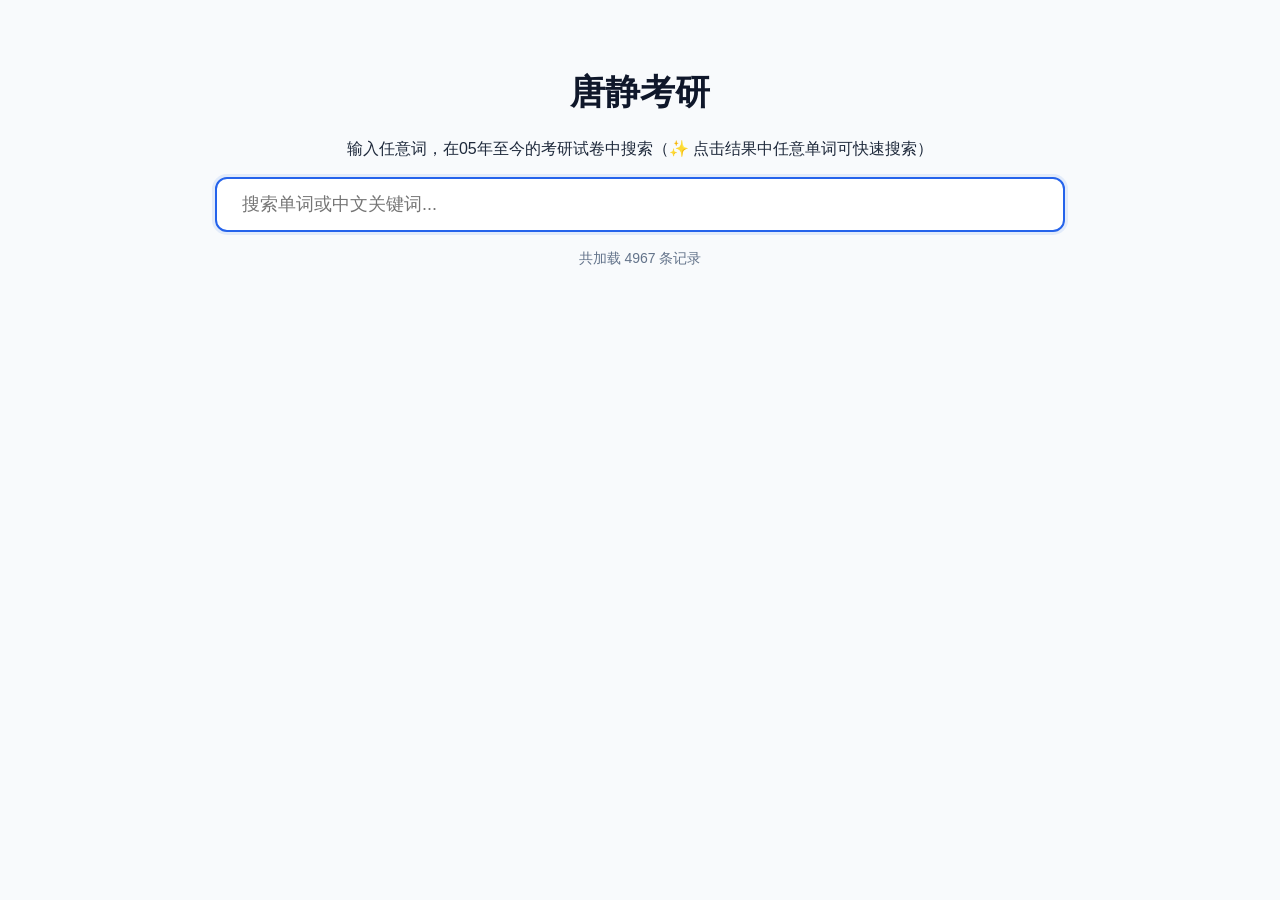
==== index.html @ 05129444 "Update index.html" ====
<!DOCTYPE html>
<html lang="zh-CN">
<head>
    <meta charset="UTF-8">
    <meta name="viewport" content="width=device-width, initial-scale=1.0">
    <title>唐静考研英语逐句翻译库</title>
    <link rel="stylesheet" href="https://cdnjs.cloudflare.com/ajax/libs/font-awesome/6.0.0-beta3/css/all.min.css">
    <style>
        :root { --primary-color: #2563eb; --text-main: #1e293b; --text-muted: #64748b; }
        body { font-family: -apple-system, BlinkMacSystemFont, "Segoe UI", Roboto, sans-serif; line-height: 1.6; color: var(--text-main); max-width: 850px; margin: 0 auto; padding: 20px; background: #f8fafc; }
        .header { text-align: center; margin-bottom: 30px; padding: 20px 0; }
        .header h1 { font-size: 2.2rem; color: #0f172a; margin-bottom: 10px; }
        #searchBox { width: 100%; padding: 15px 25px; font-size: 18px; border: 2px solid #e2e8f0; border-radius: 12px; outline: none; transition: all 0.2s; box-shadow: 0 4px 6px -1px rgba(0,0,0,0.05); box-sizing: border-box; }
        #searchBox:focus { border-color: var(--primary-color); box-shadow: 0 0 0 3px rgba(37, 99, 235, 0.1); }
        .result-count { margin-top: 15px; font-size: 14px; color: var(--text-muted); font-weight: 500; }
        .card { background: white; padding: 24px; border-radius: 16px; box-shadow: 0 1px 3px rgba(0,0,0,0.1); margin-bottom: 20px; border: 1px solid #f1f5f9; }
        .source-id { font-size: 13px; color: #6366f1; font-weight: bold; margin-bottom: 10px; background: #eef2ff; display: inline-block; padding: 4px 10px; border-radius: 6px; }
        .en { font-size: 19px; font-weight: 600; color: #0f172a; margin-bottom: 12px; line-height: 1.4; }
        .word-count { font-size: 13px; color: #94a3b8; font-weight: normal; margin-left: 6px; }
        .cn { font-size: 17px; color: #334155; border-left: 4px solid #cbd5e1; padding-left: 15px; margin-top: 10px; line-height: 1.5; }
        .opts { margin-top: 8px; padding-left: 15px; font-size: 15px; color: #475569; line-height: 1.8; }
        mark { background: #fef08a; color: #854d0e; padding: 0 2px; border-radius: 2px; font-weight: bold; }
        .no-result { text-align: center; color: var(--text-muted); margin-top: 50px; }
        
        .word-status-area {
            background: #ffffff;
            border-radius: 16px;
            margin-bottom: 20px;
            box-shadow: 0 1px 2px rgba(0,0,0,0.05);
            border: 1px solid #eef2ff;
            overflow: hidden;
        }
        .badge-row { display: flex; flex-wrap: wrap; align-items: center; gap: 12px; padding: 12px 16px; background: #fcfdff; border-bottom: 1px solid #f0f2f5; }
        .badge-row:last-child { border-bottom: none; }
        .badge-item { display: inline-flex; align-items: center; gap: 8px; padding: 6px 14px; border-radius: 40px; font-size: 13px; font-weight: 500; background: #f1f5f9; color: #1f2937; transition: all 0.1s ease; }
        .badge-item.in { background: #dcfce7; color: #166534; border-left: 3px solid #22c55e; }
        .badge-item.freq { background: #e0f2fe; color: #0c4a6e; border-left: 3px solid #0ea5e9; }
        .badge-item.level-middle { background: #e8f5e9; color: #2e7d32; border-left: 3px solid #4caf50; }
        .badge-item.level-middle i { color: #4caf50; }
        .badge-item.level-high { background: #fff3e0; color: #ef6c00; border-left: 3px solid #ff9800; }
        .badge-item.level-high i { color: #ff9800; }
        .badge-item.level-cet4 { background: #e3f2fd; color: #1565c0; border-left: 3px solid #2196f3; }
        .badge-item.level-cet4 i { color: #2196f3; }
        .badge-item.level-cet6 { background: #f3e5f5; color: #7b1fa2; border-left: 3px solid #9c27b0; }
        .badge-item.level-cet6 i { color: #9c27b0; }
        
        .clickable-word { cursor: pointer; display: inline-block; border-radius: 4px; padding: 0 1px; transition: background 0.1s ease; }
        .clickable-word:hover { background: #e0f2fe; }
        .clickable-word:active { background: #bae6fd; }
        
        @media (max-width: 640px) { .badge-row { gap: 8px; padding: 10px 12px; } .badge-item { padding: 4px 10px; font-size: 11px; } }
        .source-tag { display: inline-block; padding: 2px 8px; border-radius: 4px; font-size: 12px; font-weight: 600; margin-right: 6px; background: #e0e7ff; color: #3730a3; }
        .source-tag.reading { background: #dbeafe; color: #1e40af; }
        .source-tag.fanyi { background: #fce7f3; color: #9d174d; }
        .source-tag.wanxing { background: #d1fae5; color: #065f46; }
        .source-tag.xintixing { background: #fed7aa; color: #9a3412; }
        .source-tag.tigang { background: #fef3c7; color: #92400e; }
    </style>
</head>
<body>
<div class="header">
    <h1>唐静考研</h1>
    <p>输入任意词，在05年至今的考研试卷中搜索（✨ 点击结果中任意单词可快速搜索）</p>
    <input type="text" id="searchBox" placeholder="搜索单词或中文关键词..." autofocus>
    <div id="count" class="result-count">正在加载数据库...</div>
</div>
<div id="results"></div>

<script>
    // ==================== 配置 ====================
    const JSON_FILES = [
        { name: '1reading.json', tag: '阅读', tagClass: 'reading' },
        { name: '2fanyi.json', tag: '翻译', tagClass: 'fanyi' },
        { name: '3wanxing.json', tag: '完型', tagClass: 'wanxing' },
        { name: '5xintixing.json', tag: '新题型', tagClass: 'xintixing' },
        { name: '4tiganxuanxiang.json', tag: '题干选项', tagClass: 'tigang' }
    ];

    let corpus = [];
    let vocabularySet = new Set();
    let freqSet = new Set();
    let middleSchoolSet = new Set();
    let highSchoolSet = new Set();
    let cet4Set = new Set();
    let cet6Set = new Set();

    // ==================== 英美拼写映射 ====================
    const usUkSpellingMap = new Map();
    const spellingPairs = [
        ['behavior', 'behaviour'], ['color', 'colour'], ['favor', 'favour'], ['honor', 'honour'],
        ['neighbor', 'neighbour'], ['labor', 'labour'], ['organize', 'organise'], ['realize', 'realise'],
        ['analyze', 'analyse'], ['center', 'centre'], ['theater', 'theatre'], ['meter', 'metre'],
        ['defense', 'defence'], ['offense', 'offence'], ['license', 'licence'], ['practice', 'practise'],
        ['traveling', 'travelling'], ['traveled', 'travelled'], ['canceled', 'cancelled'],
        ['modeling', 'modelling'], ['marvelous', 'marvellous']
    ];
    for (const [us, uk] of spellingPairs) {
        usUkSpellingMap.set(us, uk);
        usUkSpellingMap.set(uk, us);
    }

    // ==================== 不规则动词映射 ====================
    const irregularVerbMap = new Map();
    const irregulars = [
        ['lead', 'led', 'led'], ['bear', 'bore', 'borne'], ['begin', 'began', 'begun'],
        ['break', 'broke', 'broken'], ['choose', 'chose', 'chosen'], ['speak', 'spoke', 'spoken'],
        ['steal', 'stole', 'stolen'], ['wear', 'wore', 'worn'], ['write', 'wrote', 'written'],
        ['drive', 'drove', 'driven'], ['ride', 'rode', 'ridden'], ['rise', 'rose', 'risen'],
        ['shake', 'shook', 'shaken'], ['take', 'took', 'taken'], ['mistake', 'mistook', 'mistaken'],
        ['give', 'gave', 'given'], ['forgive', 'forgave', 'forgiven'], ['see', 'saw', 'seen'],
        ['fall', 'fell', 'fallen'], ['forget', 'forgot', 'forgotten'], ['get', 'got', 'gotten'],
        ['eat', 'ate', 'eaten'], ['beat', 'beat', 'beaten'], ['hide', 'hid', 'hidden'],
        ['bite', 'bit', 'bitten'], ['freeze', 'froze', 'frozen'], ['know', 'knew', 'known'],
        ['grow', 'grew', 'grown'], ['throw', 'threw', 'thrown'], ['fly', 'flew', 'flown'],
        ['draw', 'drew', 'drawn'], ['show', 'showed', 'shown'], ['sew', 'sewed', 'sewn'],
        ['sow', 'sowed', 'sown'], ['tear', 'tore', 'torn'], ['swear', 'swore', 'sworn'],
        ['go', 'went', 'gone'], ['do', 'did', 'done']
    ];
    for (const [base, past, pastPart] of irregulars) {
        irregularVerbMap.set(base, base);
        irregularVerbMap.set(past, base);
        irregularVerbMap.set(pastPart, base);
    }

    // ==================== 规则动词变体映射（过去式、现在分词）====================
    const regularMappings = {
        'looking': 'look', 'looked': 'look',
        'talking': 'talk', 'talked': 'talk',
        'walking': 'walk', 'walked': 'walk',
        'working': 'work', 'worked': 'work',
        'asking': 'ask', 'asked': 'ask',
        'helping': 'help', 'helped': 'help',
        'watching': 'watch', 'watched': 'watch',
        'reading': 'read', 'reading': 'read',
        'considering': 'consider', 'considered': 'consider',
        'providing': 'provide', 'provided': 'provide',
        'creating': 'create', 'created': 'create',
        'continuing': 'continue', 'continued': 'continue',
        'including': 'include', 'included': 'include',
        'involving': 'involve', 'involved': 'involve',
        'producing': 'produce', 'produced': 'produce',
        'developing': 'develop', 'developed': 'develop',
        'requiring': 'require', 'required': 'require',
        'using': 'use', 'used': 'use',
        'making': 'make', 'made': 'make',
        'taking': 'take', 'taken': 'take',
        'giving': 'give', 'given': 'give',
        'writing': 'write', 'written': 'write'
    };
    for (const [form, base] of Object.entries(regularMappings)) {
        if (!irregularVerbMap.has(form)) {
            irregularVerbMap.set(form, base);
        }
    }

    // ==================== 不规则名词复数 ====================
    const irregularPluralMap = new Map();
    const pluralPairs = [
        ['agency', 'agencies'], ['analysis', 'analyses'], ['basis', 'bases'],
        ['crisis', 'crises'], ['criterion', 'criteria'], ['datum', 'data'],
        ['focus', 'foci'], ['fungus', 'fungi'], ['nucleus', 'nuclei'],
        ['stimulus', 'stimuli'], ['syllabus', 'syllabi'], ['thesis', 'theses'],
        ['phenomenon', 'phenomena'], ['medium', 'media'], ['memorandum', 'memoranda'],
        ['appendix', 'appendices'], ['index', 'indices'], ['matrix', 'matrices'],
        ['ox', 'oxen'], ['child', 'children'], ['man', 'men'], ['woman', 'women'],
        ['foot', 'feet'], ['tooth', 'teeth'], ['goose', 'geese'], ['mouse', 'mice'],
        ['louse', 'lice'], ['person', 'people'], ['leaf', 'leaves'], ['wife', 'wives'],
        ['knife', 'knives'], ['life', 'lives'], ['shelf', 'shelves'], ['thief', 'thieves']
    ];
    for (const [singular, plural] of pluralPairs) {
        irregularPluralMap.set(singular, plural);
        irregularPluralMap.set(plural, singular);
    }

    // ==================== 核心简化函数：还原为原形 ====================
    function getBaseForm(word) {
        const lowerWord = word.toLowerCase();
        
        // 1. 不规则动词/规则动词变体映射
        if (irregularVerbMap.has(lowerWord)) {
            return irregularVerbMap.get(lowerWord);
        }
        
        // 2. 不规则复数映射
        if (irregularPluralMap.has(lowerWord)) {
            return irregularPluralMap.get(lowerWord);
        }
        
        // 3. 规则变化：去 s（复数或三单）
        if (lowerWord.endsWith('s') && lowerWord.length > 3 && !lowerWord.endsWith('ss') && !lowerWord.endsWith('us') && !lowerWord.endsWith('is')) {
            let stem = lowerWord.slice(0, -1);
            if (stem.endsWith('ie')) {
                return stem.slice(0, -2) + 'y';
            }
            if (stem.length > 2) {
                return stem;
            }
        }
        
        // 4. 规则变化：去 ing
        if (lowerWord.endsWith('ing') && lowerWord.length > 4) {
            let stem = lowerWord.slice(0, -3);
            // 处理去掉 ing 后需要补 e 的情况（如 making -> make）
            if (stem.endsWith('k') || stem.endsWith('t') || stem.endsWith('v') || stem.endsWith('d') || stem.endsWith('m')) {
                const withE = stem + 'e';
                if (withE.length > 3) {
                    return withE;
                }
            }
            return stem;
        }
        
        // 5. 规则变化：去 ed
        if (lowerWord.endsWith('ed') && lowerWord.length > 3) {
            let stem = lowerWord.slice(0, -2);
            if (stem.endsWith('e')) {
                return stem;
            }
            const withE = stem + 'e';
            if (withE.length > 3) {
                return withE;
            }
            return stem;
        }
        
        return lowerWord;
    }

    // ==================== 辅助函数 ====================
    function extractWordCount(enText) {
        const match = enText.match(/\((\d+)\s*words\)/i);
        return match ? match[1] : null;
    }

    function cleanEnglish(enText) {
        return enText.replace(/\(\d+\s*words\)/gi, '').trim();
    }

    function highlightText(text, regex) {
        if (!regex || !text) return text;
        return text.replace(regex, match => `<mark>${match}</mark>`);
    }

    // 归属判定
    function checkBelonging(word, targetSet) {
        if (!word) return false;
        if (targetSet.has(word.toLowerCase())) return true;
        const baseForm = getBaseForm(word);
        if (baseForm !== word.toLowerCase() && targetSet.has(baseForm)) return true;
        return false;
    }

    function isInMiddleSchool(word) { return checkBelonging(word, middleSchoolSet); }
    function isInHighSchool(word)   { return checkBelonging(word, highSchoolSet); }
    function isInCet4(word)         { return checkBelonging(word, cet4Set); }
    function isInCet6(word)         { return checkBelonging(word, cet6Set); }
    function isInVocabulary(word)   { return checkBelonging(word, vocabularySet); }
    function isInFreq(word)         { return checkBelonging(word, freqSet); }

    function getWordStatusCards(keyword) {
        if (!keyword || keyword.length < 1) return '';
        const inVocab = isInVocabulary(keyword);
        const inFreq = isInFreq(keyword);
        const inMiddle = isInMiddleSchool(keyword);
        const inHigh = isInHighSchool(keyword);
        const inCet4 = isInCet4(keyword);
        const inCet6 = isInCet6(keyword);
        
        const row1Items = [];
        if (inVocab) row1Items.push(`<div class="badge-item in"><span class="badge-icon">🎯</span> 属于考研大纲单词</div>`);
        if (inFreq) row1Items.push(`<div class="badge-item freq"><span class="badge-icon">🔵</span> 属于1200高频词</div>`);
        
        const row2Items = [];
        if (inMiddle) row2Items.push(`<div class="badge-item level-middle"><i class="fas fa-book"></i> 属于初中单词</div>`);
        if (inHigh) row2Items.push(`<div class="badge-item level-high"><i class="fas fa-book"></i> 属于高中单词</div>`);
        if (inCet4) row2Items.push(`<div class="badge-item level-cet4"><i class="fas fa-book"></i> 属于四级单词</div>`);
        if (inCet6) row2Items.push(`<div class="badge-item level-cet6"><i class="fas fa-book"></i> 属于六级单词</div>`);

        if (row1Items.length === 0 && row2Items.length === 0) return '';
        let html = `<div class="word-status-area">`;
        if (row1Items.length > 0) html += `<div class="badge-row">${row1Items.join('')}</div>`;
        if (row2Items.length > 0) html += `<div class="badge-row">${row2Items.join('')}</div>`;
        html += `</div>`;
        return html;
    }

    // 生成可点击的单词（同时高亮匹配的单词）
    function makeWordsClickableWithHighlight(text, baseForm) {
        if (!text) return '';
        if (!baseForm) return text;
        
        const lowerBase = baseForm.toLowerCase();
        
        return text.replace(/([a-zA-Z]+(?:'[a-zA-Z]+)?(?:-[a-zA-Z]+)?)/g, function(match) {
            const lowerMatch = match.toLowerCase();
            // 检查是否匹配原形（或通过 getBaseForm 还原后匹配）
            let isMatch = (lowerMatch === lowerBase);
            if (!isMatch && getBaseForm(lowerMatch) === lowerBase) {
                isMatch = true;
            }
            let displayText = match;
            if (isMatch) {
                displayText = `<mark>${match}</mark>`;
            }
            return `<span class="clickable-word" data-word="${lowerMatch}">${displayText}</span>`;
        });
    }

    // ==================== 数据加载 ====================
    async function loadAllData() {
        corpus = [];
        for (const file of JSON_FILES) {
            try {
                const response = await fetch(file.name);
                if (!response.ok) { console.warn(`⚠️ ${file.name} 加载失败`); continue; }
                const data = await response.json();
                const items = Array.isArray(data) ? data : [data];
                items.forEach(item => {
                    item._sourceTag = file.tag;
                    item._sourceClass = file.tagClass;
                    item._wordCount = extractWordCount(item.en || '');
                });
                corpus = corpus.concat(items);
                console.log(`✅ 已加载 ${file.name} (${items.length} 条)`);
            } catch (error) { console.error(`${file.name} 加载失败:`, error); }
        }
        document.getElementById('count').innerText = `共加载 ${corpus.length} 条记录`;
    }

    async function loadVocabulary() {
        try {
            const response = await fetch('大纲.txt');
            if (response.ok) {
                const text = await response.text();
                text.split(/\r?\n/).forEach(line => {
                    let word = line.trim().toLowerCase();
                    if (word && !word.includes('/') && !word.startsWith('#')) vocabularySet.add(word);
                });
                console.log(`✅ 考研大纲: ${vocabularySet.size} 个单词`);
            }
        } catch (error) { console.error('大纲单词表加载失败:', error); }
    }

    async function loadFreqWords() {
        try {
            const response = await fetch('1200.txt');
            if (response.ok) {
                const text = await response.text();
                text.split(/\r?\n/).forEach(line => {
                    let word = line.trim().toLowerCase();
                    if (word && !word.includes('/') && !word.startsWith('#')) freqSet.add(word);
                });
                console.log(`✅ 1200高频词: ${freqSet.size} 个`);
            }
        } catch (error) { console.error('1200高频词表加载失败:', error); }
    }

    async function loadLevelFile(fileName, targetSet, levelName) {
        try {
            const response = await fetch(fileName);
            if (response.ok) {
                const text = await response.text();
                text.split(/\r?\n/).forEach(line => {
                    let word = line.trim().toLowerCase();
                    if (word && !word.includes('/') && !word.startsWith('#') && !word.includes(' ')) {
                        targetSet.add(word);
                    }
                });
                console.log(`✅ ${levelName}: ${targetSet.size} 个单词`);
            }
        } catch (error) { console.error(`${levelName} 加载错误:`, error); }
    }

    async function initWordLists() {
        await Promise.all([
            loadVocabulary(),
            loadFreqWords(),
            loadLevelFile('初中单词.txt', middleSchoolSet, '初中单词'),
            loadLevelFile('高中单词.txt', highSchoolSet, '高中单词'),
            loadLevelFile('四级.txt', cet4Set, '四级单词'),
            loadLevelFile('六级.txt', cet6Set, '六级单词')
        ]);
        console.log('所有词库加载完毕');
    }

    initWordLists();
    loadAllData();

    // ==================== 搜索与渲染 ====================
    const searchBox = document.getElementById('searchBox');
    const resultsDiv = document.getElementById('results');

    function hasChinese(text) {
        return /[\u4e00-\u9fa5]/.test(text);
    }

    function searchWord(word) {
        if (word && word.length >= 1) {
            searchBox.value = word;
            performSearch();
            window.scrollTo({ top: 0, behavior: 'smooth' });
        }
    }

    function performSearch() {
        const query = searchBox.value.trim();
        resultsDiv.innerHTML = '';

        if (query.length < 2) {
            document.getElementById('count').innerText = query.length === 1 ? "请输入至少2个字符" : `共加载 ${corpus.length} 条记录`;
            return;
        }

        const isChinese = hasChinese(query);
        
        // 核心：无论输入什么，都还原为原形进行搜索
        let searchBaseForm = query;
        if (!isChinese && query.match(/^[a-zA-Z]+$/)) {
            searchBaseForm = getBaseForm(query);
            console.log(`搜索 "${query}" → 还原为原形: "${searchBaseForm}"`);
        }
        
        const escapedQuery = searchBaseForm.replace(/[.*+?^${}()|[\]\\]/g, '\\$&');
        // 修复：精确匹配单词边界，不使用 [a-z]* 通配符
        const enRegex = isChinese ? null : new RegExp(`\\b${escapedQuery}\\b`, 'gi');
        const cnRegex = new RegExp(query.replace(/[.*+?^${}()|[\]\\]/g, '\\$&'), 'gi');

        // 过滤语料
        const filtered = corpus.filter(item => {
            const cnTexts = [];
            if (item.cn) cnTexts.push(item.cn);
            if (item.cn_q) cnTexts.push(item.cn_q);
            if (item.cn_opts) cnTexts.push(...item.cn_opts);
            const enTexts = [];
            if (item.en) enTexts.push(cleanEnglish(item.en));
            if (item.en_q) enTexts.push(item.en_q);
            if (item.en_opts) enTexts.push(...item.en_opts);
            
            if (isChinese) {
                return cnTexts.some(text => cnRegex.test(text));
            } else {
                if (!enRegex) return false;
                return enTexts.some(text => enRegex.test(text));
            }
        });

        document.getElementById('count').innerText = `找到 ${filtered.length} 个匹配结果`;
        let allHtml = getWordStatusCards(searchBaseForm);
        
        if (filtered.length === 0) {
            allHtml += '<div class="no-result">未找到相关句子，换个词试试？</div>';
            resultsDiv.innerHTML = allHtml;
            return;
        }

        // 渲染每个句子卡片
        filtered.forEach(item => {
            if (item.en_q && item.en_opts) {
                const clickableEnQ = makeWordsClickableWithHighlight(item.en_q, searchBaseForm);
                const highlightedCnQ = highlightText(item.cn_q, cnRegex);
                let optsHtml = '';
                for (let i = 0; i < item.en_opts.length; i++) {
                    const clickableEnOpt = makeWordsClickableWithHighlight(item.en_opts[i], searchBaseForm);
                    const highlightedCnOpt = highlightText(item.cn_opts[i] || '', cnRegex);
                    optsHtml += `<div><span class="opt-en">${clickableEnOpt}</span>　<span class="opt-cn">${highlightedCnOpt}</span></div>`;
                }
                allHtml += `
                    <div class="card">
                        <div class="source-id">
                            <span class="source-tag ${item._sourceClass}">${item._sourceTag}</span>
                            📚 ${item.display_id || item.id}
                        </div>
                        <div class="en">${clickableEnQ}</div>
                        <div class="cn">${highlightedCnQ}</div>
                        <div class="opts">${optsHtml}</div>
                    </div>
                `;
            } else {
                const cleanEn = cleanEnglish(item.en || '');
                const clickableEn = makeWordsClickableWithHighlight(cleanEn, searchBaseForm);
                const highlightedCn = item.cn ? highlightText(item.cn, cnRegex) : '';
                const wordCountHtml = item._wordCount ? `<span class="word-count">(${item._wordCount} words)</span>` : '';
                allHtml += `
                    <div class="card">
                        <div class="source-id">
                            <span class="source-tag ${item._sourceClass}">${item._sourceTag}</span>
                            📚 ${item.id}
                        </div>
                        <div class="en">${clickableEn} ${wordCountHtml}</div>
                        <div class="cn">${highlightedCn}</div>
                    </div>
                `;
            }
        });
        resultsDiv.innerHTML = allHtml;
        
        document.querySelectorAll('.clickable-word').forEach(el => {
            el.removeEventListener('click', wordClickHandler);
            el.addEventListener('click', wordClickHandler);
        });
    }
    
    function wordClickHandler(e) {
        e.stopPropagation();
        const word = this.getAttribute('data-word');
        if (word) {
            searchWord(word);
        }
    }

    searchBox.addEventListener('input', () => {
        performSearch();
    });
</script>
</body>
</html>
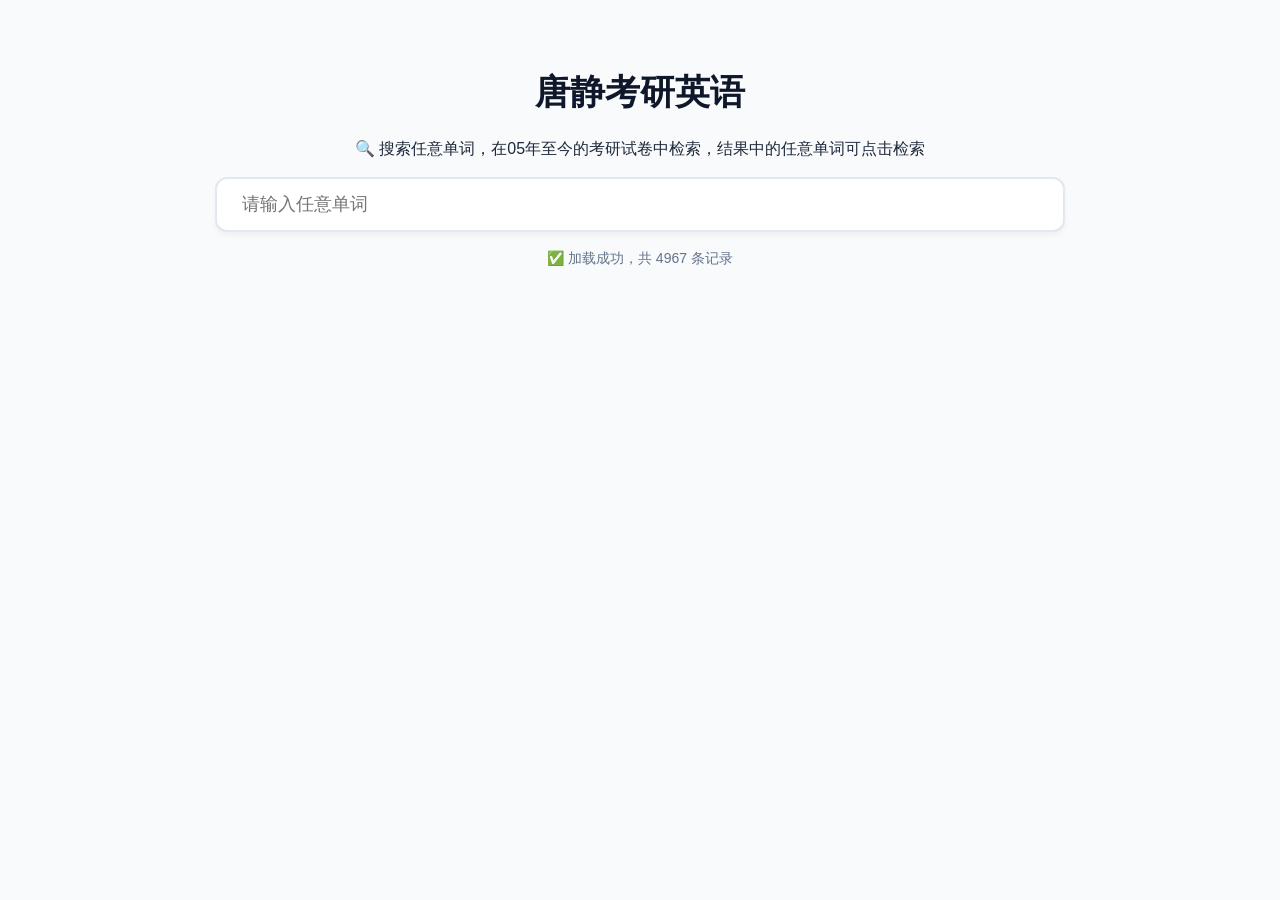
==== commit 51ec9cd9: "Update index.html" ====
--- a/index.html
+++ b/index.html
@@ -12,7 +12,7 @@
         .header h1 { font-size: 2.2rem; color: #0f172a; margin-bottom: 10px; }
         #searchBox { width: 100%; padding: 15px 25px; font-size: 18px; border: 2px solid #e2e8f0; border-radius: 12px; outline: none; transition: all 0.2s; box-shadow: 0 4px 6px -1px rgba(0,0,0,0.05); box-sizing: border-box; }
         #searchBox:focus { border-color: var(--primary-color); box-shadow: 0 0 0 3px rgba(37, 99, 235, 0.1); }
-        .result-count { margin-top: 15px; font-size: 14px; color: var(--text-muted); font-weight: 500; }
+        .result-count { margin-top: 15px; font-size: 14px; color: var(--text-muted); font-weight: 500; height: 20px; }
         .card { background: white; padding: 24px; border-radius: 16px; box-shadow: 0 1px 3px rgba(0,0,0,0.1); margin-bottom: 20px; border: 1px solid #f1f5f9; }
         .source-id { font-size: 13px; color: #6366f1; font-weight: bold; margin-bottom: 10px; background: #eef2ff; display: inline-block; padding: 4px 10px; border-radius: 6px; }
         .en { font-size: 19px; font-weight: 600; color: #0f172a; margin-bottom: 12px; line-height: 1.4; }
@@ -21,53 +21,42 @@
         .opts { margin-top: 8px; padding-left: 15px; font-size: 15px; color: #475569; line-height: 1.8; }
         mark { background: #fef08a; color: #854d0e; padding: 0 2px; border-radius: 2px; font-weight: bold; }
         .no-result { text-align: center; color: var(--text-muted); margin-top: 50px; }
-        
-        .word-status-area {
-            background: #ffffff;
-            border-radius: 16px;
-            margin-bottom: 20px;
-            box-shadow: 0 1px 2px rgba(0,0,0,0.05);
-            border: 1px solid #eef2ff;
-            overflow: hidden;
-        }
+        .word-status-area { background: #ffffff; border-radius: 16px; margin-bottom: 20px; box-shadow: 0 1px 2px rgba(0,0,0,0.05); border: 1px solid #eef2ff; overflow: hidden; }
         .badge-row { display: flex; flex-wrap: wrap; align-items: center; gap: 12px; padding: 12px 16px; background: #fcfdff; border-bottom: 1px solid #f0f2f5; }
         .badge-row:last-child { border-bottom: none; }
-        .badge-item { display: inline-flex; align-items: center; gap: 8px; padding: 6px 14px; border-radius: 40px; font-size: 13px; font-weight: 500; background: #f1f5f9; color: #1f2937; transition: all 0.1s ease; }
+        .badge-item { display: inline-flex; align-items: center; gap: 8px; padding: 6px 14px; border-radius: 40px; font-size: 13px; font-weight: 500; background: #f1f5f9; color: #1f2937; }
         .badge-item.in { background: #dcfce7; color: #166534; border-left: 3px solid #22c55e; }
         .badge-item.freq { background: #e0f2fe; color: #0c4a6e; border-left: 3px solid #0ea5e9; }
-        .badge-item.level-middle { background: #e8f5e9; color: #2e7d32; border-left: 3px solid #4caf50; }
-        .badge-item.level-middle i { color: #4caf50; }
-        .badge-item.level-high { background: #fff3e0; color: #ef6c00; border-left: 3px solid #ff9800; }
-        .badge-item.level-high i { color: #ff9800; }
-        .badge-item.level-cet4 { background: #e3f2fd; color: #1565c0; border-left: 3px solid #2196f3; }
-        .badge-item.level-cet4 i { color: #2196f3; }
-        .badge-item.level-cet6 { background: #f3e5f5; color: #7b1fa2; border-left: 3px solid #9c27b0; }
-        .badge-item.level-cet6 i { color: #9c27b0; }
-        
+        /* 彩色书籍图标样式 */
+        .badge-item.middle { background: #e8f5e9; color: #2e7d32; border-left: 3px solid #4caf50; }
+        .badge-item.middle i { color: #4caf50; }
+        .badge-item.high { background: #fff3e0; color: #ef6c00; border-left: 3px solid #ff9800; }
+        .badge-item.high i { color: #ff9800; }
+        .badge-item.cet4 { background: #e3f2fd; color: #1565c0; border-left: 3px solid #2196f3; }
+        .badge-item.cet4 i { color: #2196f3; }
+        .badge-item.cet6 { background: #f3e5f5; color: #7b1fa2; border-left: 3px solid #9c27b0; }
+        .badge-item.cet6 i { color: #9c27b0; }
         .clickable-word { cursor: pointer; display: inline-block; border-radius: 4px; padding: 0 1px; transition: background 0.1s ease; }
-        .clickable-word:hover { background: #e0f2fe; }
-        .clickable-word:active { background: #bae6fd; }
-        
-        @media (max-width: 640px) { .badge-row { gap: 8px; padding: 10px 12px; } .badge-item { padding: 4px 10px; font-size: 11px; } }
-        .source-tag { display: inline-block; padding: 2px 8px; border-radius: 4px; font-size: 12px; font-weight: 600; margin-right: 6px; background: #e0e7ff; color: #3730a3; }
+        .clickable-word:hover { background: #e0f2fe; color: var(--primary-color); }
+        .source-tag { display: inline-block; padding: 2px 8px; border-radius: 4px; font-size: 12px; font-weight: 600; margin-right: 6px; }
         .source-tag.reading { background: #dbeafe; color: #1e40af; }
         .source-tag.fanyi { background: #fce7f3; color: #9d174d; }
         .source-tag.wanxing { background: #d1fae5; color: #065f46; }
         .source-tag.xintixing { background: #fed7aa; color: #9a3412; }
         .source-tag.tigang { background: #fef3c7; color: #92400e; }
+        @media (max-width: 640px) { body { padding: 15px; } .card { padding: 18px; } .en { font-size: 17px; } }
     </style>
 </head>
 <body>
 <div class="header">
-    <h1>唐静考研</h1>
-    <p>输入任意词，在05年至今的考研试卷中搜索（✨ 点击结果中任意单词可快速搜索）</p>
-    <input type="text" id="searchBox" placeholder="搜索单词或中文关键词..." autofocus>
-    <div id="count" class="result-count">正在加载数据库...</div>
+    <h1>唐静考研英语</h1>
+    <p>🔍 搜索任意单词，在05年至今的考研试卷中检索，结果中的任意单词可点击检索</p>
+    <input type="text" id="searchBox" placeholder="正在加载词库..." disabled autofocus>
+    <div id="count" class="result-count">初始化中...</div>
 </div>
 <div id="results"></div>
 
 <script>
-    // ==================== 配置 ====================
     const JSON_FILES = [
         { name: '1reading.json', tag: '阅读', tagClass: 'reading' },
         { name: '2fanyi.json', tag: '翻译', tagClass: 'fanyi' },
@@ -77,440 +66,249 @@
     ];
 
     let corpus = [];
-    let vocabularySet = new Set();
-    let freqSet = new Set();
-    let middleSchoolSet = new Set();
-    let highSchoolSet = new Set();
-    let cet4Set = new Set();
-    let cet6Set = new Set();
-
-    // ==================== 英美拼写映射 ====================
+    const sets = { vocabulary: new Set(), freq: new Set(), middle: new Set(), high: new Set(), cet4: new Set(), cet6: new Set() };
     const usUkSpellingMap = new Map();
-    const spellingPairs = [
-        ['behavior', 'behaviour'], ['color', 'colour'], ['favor', 'favour'], ['honor', 'honour'],
-        ['neighbor', 'neighbour'], ['labor', 'labour'], ['organize', 'organise'], ['realize', 'realise'],
-        ['analyze', 'analyse'], ['center', 'centre'], ['theater', 'theatre'], ['meter', 'metre'],
-        ['defense', 'defence'], ['offense', 'offence'], ['license', 'licence'], ['practice', 'practise'],
-        ['traveling', 'travelling'], ['traveled', 'travelled'], ['canceled', 'cancelled'],
-        ['modeling', 'modelling'], ['marvelous', 'marvellous']
-    ];
-    for (const [us, uk] of spellingPairs) {
-        usUkSpellingMap.set(us, uk);
-        usUkSpellingMap.set(uk, us);
-    }
-
-    // ==================== 不规则动词映射 ====================
     const irregularVerbMap = new Map();
-    const irregulars = [
-        ['lead', 'led', 'led'], ['bear', 'bore', 'borne'], ['begin', 'began', 'begun'],
-        ['break', 'broke', 'broken'], ['choose', 'chose', 'chosen'], ['speak', 'spoke', 'spoken'],
-        ['steal', 'stole', 'stolen'], ['wear', 'wore', 'worn'], ['write', 'wrote', 'written'],
-        ['drive', 'drove', 'driven'], ['ride', 'rode', 'ridden'], ['rise', 'rose', 'risen'],
-        ['shake', 'shook', 'shaken'], ['take', 'took', 'taken'], ['mistake', 'mistook', 'mistaken'],
-        ['give', 'gave', 'given'], ['forgive', 'forgave', 'forgiven'], ['see', 'saw', 'seen'],
-        ['fall', 'fell', 'fallen'], ['forget', 'forgot', 'forgotten'], ['get', 'got', 'gotten'],
-        ['eat', 'ate', 'eaten'], ['beat', 'beat', 'beaten'], ['hide', 'hid', 'hidden'],
-        ['bite', 'bit', 'bitten'], ['freeze', 'froze', 'frozen'], ['know', 'knew', 'known'],
-        ['grow', 'grew', 'grown'], ['throw', 'threw', 'thrown'], ['fly', 'flew', 'flown'],
-        ['draw', 'drew', 'drawn'], ['show', 'showed', 'shown'], ['sew', 'sewed', 'sewn'],
-        ['sow', 'sowed', 'sown'], ['tear', 'tore', 'torn'], ['swear', 'swore', 'sworn'],
-        ['go', 'went', 'gone'], ['do', 'did', 'done']
-    ];
-    for (const [base, past, pastPart] of irregulars) {
-        irregularVerbMap.set(base, base);
-        irregularVerbMap.set(past, base);
-        irregularVerbMap.set(pastPart, base);
-    }
-
-    // ==================== 规则动词变体映射（过去式、现在分词）====================
-    const regularMappings = {
-        'looking': 'look', 'looked': 'look',
-        'talking': 'talk', 'talked': 'talk',
-        'walking': 'walk', 'walked': 'walk',
-        'working': 'work', 'worked': 'work',
-        'asking': 'ask', 'asked': 'ask',
-        'helping': 'help', 'helped': 'help',
-        'watching': 'watch', 'watched': 'watch',
-        'reading': 'read', 'reading': 'read',
-        'considering': 'consider', 'considered': 'consider',
-        'providing': 'provide', 'provided': 'provide',
-        'creating': 'create', 'created': 'create',
-        'continuing': 'continue', 'continued': 'continue',
-        'including': 'include', 'included': 'include',
-        'involving': 'involve', 'involved': 'involve',
-        'producing': 'produce', 'produced': 'produce',
-        'developing': 'develop', 'developed': 'develop',
-        'requiring': 'require', 'required': 'require',
-        'using': 'use', 'used': 'use',
-        'making': 'make', 'made': 'make',
-        'taking': 'take', 'taken': 'take',
-        'giving': 'give', 'given': 'give',
-        'writing': 'write', 'written': 'write'
-    };
-    for (const [form, base] of Object.entries(regularMappings)) {
-        if (!irregularVerbMap.has(form)) {
-            irregularVerbMap.set(form, base);
-        }
-    }
-
-    // ==================== 不规则名词复数 ====================
     const irregularPluralMap = new Map();
-    const pluralPairs = [
-        ['agency', 'agencies'], ['analysis', 'analyses'], ['basis', 'bases'],
-        ['crisis', 'crises'], ['criterion', 'criteria'], ['datum', 'data'],
-        ['focus', 'foci'], ['fungus', 'fungi'], ['nucleus', 'nuclei'],
-        ['stimulus', 'stimuli'], ['syllabus', 'syllabi'], ['thesis', 'theses'],
-        ['phenomenon', 'phenomena'], ['medium', 'media'], ['memorandum', 'memoranda'],
-        ['appendix', 'appendices'], ['index', 'indices'], ['matrix', 'matrices'],
-        ['ox', 'oxen'], ['child', 'children'], ['man', 'men'], ['woman', 'women'],
-        ['foot', 'feet'], ['tooth', 'teeth'], ['goose', 'geese'], ['mouse', 'mice'],
-        ['louse', 'lice'], ['person', 'people'], ['leaf', 'leaves'], ['wife', 'wives'],
-        ['knife', 'knives'], ['life', 'lives'], ['shelf', 'shelves'], ['thief', 'thieves']
-    ];
-    for (const [singular, plural] of pluralPairs) {
-        irregularPluralMap.set(singular, plural);
-        irregularPluralMap.set(plural, singular);
-    }
-
-    // ==================== 核心简化函数：还原为原形 ====================
-    function getBaseForm(word) {
+
+    function initMappings() {
+        const spellingPairs = [
+            ['behavior', 'behaviour'], ['color', 'colour'], ['favor', 'favour'], ['honor', 'honour'],
+            ['neighbor', 'neighbour'], ['labor', 'labour'], ['organize', 'organise'], ['realize', 'realise'],
+            ['analyze', 'analyse'], ['center', 'centre'], ['theater', 'theatre'], ['meter', 'metre'],
+            ['defense', 'defence'], ['offense', 'offence'], ['license', 'licence'], ['practice', 'practise'],
+            ['traveling', 'travelling']
+        ];
+        spellingPairs.forEach(([us, uk]) => { usUkSpellingMap.set(us, uk); usUkSpellingMap.set(uk, us); });
+
+        const irregulars = [
+            ['think', 'thought', 'thought'], ['keep', 'kept', 'kept'], ['find', 'found', 'found'], ['seek', 'sought', 'sought'],
+            ['lead', 'led', 'led'], ['bear', 'bore', 'borne'], ['begin', 'began', 'begun'], ['break', 'broke', 'broken'], 
+            ['choose', 'chose', 'chosen'], ['speak', 'spoke', 'spoken'], ['steal', 'stole', 'stolen'], ['wear', 'wore', 'worn'], 
+            ['write', 'wrote', 'written'], ['drive', 'drove', 'driven'], ['see', 'saw', 'seen'], ['give', 'gave', 'given'],
+            ['go', 'went', 'gone'], ['do', 'did', 'done'], ['buy', 'bought', 'bought'], ['bring', 'brought', 'brought'],
+            ['catch', 'caught', 'caught'], ['teach', 'taught', 'taught'], ['fight', 'fought', 'fought'],
+            ['sing', 'sang', 'sung'], ['ring', 'rang', 'rung'], ['swim', 'swam', 'swum']
+        ];
+        irregulars.forEach(([base, past, pastPart]) => { 
+            irregularVerbMap.set(base, base); 
+            irregularVerbMap.set(past, base); 
+            if(pastPart) irregularVerbMap.set(pastPart, base); 
+        });
+
+        const plurals = [
+            ['analysis', 'analyses'], ['basis', 'bases'], ['crisis', 'crises'], ['criterion', 'criteria'],
+            ['datum', 'data'], ['phenomenon', 'phenomena'], ['medium', 'media'], ['child', 'children'],
+            ['man', 'men'], ['woman', 'women'], ['foot', 'feet'], ['tooth', 'teeth'], ['person', 'people'],
+            ['leaf', 'leaves'], ['knife', 'knives'], ['life', 'lives'], ['shelf', 'shelves']
+        ];
+        plurals.forEach(([s, p]) => { irregularPluralMap.set(s, p); irregularPluralMap.set(p, s); });
+    }
+
+    function getWordFamily(word) {
         const lowerWord = word.toLowerCase();
-        
-        // 1. 不规则动词/规则动词变体映射
-        if (irregularVerbMap.has(lowerWord)) {
-            return irregularVerbMap.get(lowerWord);
-        }
-        
-        // 2. 不规则复数映射
-        if (irregularPluralMap.has(lowerWord)) {
-            return irregularPluralMap.get(lowerWord);
-        }
-        
-        // 3. 规则变化：去 s（复数或三单）
-        if (lowerWord.endsWith('s') && lowerWord.length > 3 && !lowerWord.endsWith('ss') && !lowerWord.endsWith('us') && !lowerWord.endsWith('is')) {
-            let stem = lowerWord.slice(0, -1);
-            if (stem.endsWith('ie')) {
-                return stem.slice(0, -2) + 'y';
-            }
-            if (stem.length > 2) {
-                return stem;
-            }
-        }
-        
-        // 4. 规则变化：去 ing
-        if (lowerWord.endsWith('ing') && lowerWord.length > 4) {
-            let stem = lowerWord.slice(0, -3);
-            // 处理去掉 ing 后需要补 e 的情况（如 making -> make）
-            if (stem.endsWith('k') || stem.endsWith('t') || stem.endsWith('v') || stem.endsWith('d') || stem.endsWith('m')) {
-                const withE = stem + 'e';
-                if (withE.length > 3) {
-                    return withE;
-                }
-            }
-            return stem;
-        }
-        
-        // 5. 规则变化：去 ed
-        if (lowerWord.endsWith('ed') && lowerWord.length > 3) {
-            let stem = lowerWord.slice(0, -2);
-            if (stem.endsWith('e')) {
-                return stem;
-            }
-            const withE = stem + 'e';
-            if (withE.length > 3) {
-                return withE;
-            }
-            return stem;
-        }
-        
-        return lowerWord;
-    }
-
-    // ==================== 辅助函数 ====================
-    function extractWordCount(enText) {
-        const match = enText.match(/\((\d+)\s*words\)/i);
-        return match ? match[1] : null;
-    }
-
-    function cleanEnglish(enText) {
-        return enText.replace(/\(\d+\s*words\)/gi, '').trim();
-    }
-
-    function highlightText(text, regex) {
-        if (!regex || !text) return text;
-        return text.replace(regex, match => `<mark>${match}</mark>`);
-    }
-
-    // 归属判定
-    function checkBelonging(word, targetSet) {
-        if (!word) return false;
-        if (targetSet.has(word.toLowerCase())) return true;
-        const baseForm = getBaseForm(word);
-        if (baseForm !== word.toLowerCase() && targetSet.has(baseForm)) return true;
-        return false;
-    }
-
-    function isInMiddleSchool(word) { return checkBelonging(word, middleSchoolSet); }
-    function isInHighSchool(word)   { return checkBelonging(word, highSchoolSet); }
-    function isInCet4(word)         { return checkBelonging(word, cet4Set); }
-    function isInCet6(word)         { return checkBelonging(word, cet6Set); }
-    function isInVocabulary(word)   { return checkBelonging(word, vocabularySet); }
-    function isInFreq(word)         { return checkBelonging(word, freqSet); }
-
-    function getWordStatusCards(keyword) {
-        if (!keyword || keyword.length < 1) return '';
-        const inVocab = isInVocabulary(keyword);
-        const inFreq = isInFreq(keyword);
-        const inMiddle = isInMiddleSchool(keyword);
-        const inHigh = isInHighSchool(keyword);
-        const inCet4 = isInCet4(keyword);
-        const inCet6 = isInCet6(keyword);
-        
-        const row1Items = [];
-        if (inVocab) row1Items.push(`<div class="badge-item in"><span class="badge-icon">🎯</span> 属于考研大纲单词</div>`);
-        if (inFreq) row1Items.push(`<div class="badge-item freq"><span class="badge-icon">🔵</span> 属于1200高频词</div>`);
-        
-        const row2Items = [];
-        if (inMiddle) row2Items.push(`<div class="badge-item level-middle"><i class="fas fa-book"></i> 属于初中单词</div>`);
-        if (inHigh) row2Items.push(`<div class="badge-item level-high"><i class="fas fa-book"></i> 属于高中单词</div>`);
-        if (inCet4) row2Items.push(`<div class="badge-item level-cet4"><i class="fas fa-book"></i> 属于四级单词</div>`);
-        if (inCet6) row2Items.push(`<div class="badge-item level-cet6"><i class="fas fa-book"></i> 属于六级单词</div>`);
-
-        if (row1Items.length === 0 && row2Items.length === 0) return '';
-        let html = `<div class="word-status-area">`;
-        if (row1Items.length > 0) html += `<div class="badge-row">${row1Items.join('')}</div>`;
-        if (row2Items.length > 0) html += `<div class="badge-row">${row2Items.join('')}</div>`;
-        html += `</div>`;
-        return html;
-    }
-
-    // 生成可点击的单词（同时高亮匹配的单词）
-    function makeWordsClickableWithHighlight(text, baseForm) {
+        const family = new Set();
+        let baseForm = lowerWord;
+
+        // 1. 寻找词根 (Lemmatization)
+        if (irregularVerbMap.has(lowerWord)) baseForm = irregularVerbMap.get(lowerWord);
+        else if (irregularPluralMap.has(lowerWord)) baseForm = irregularPluralMap.get(lowerWord);
+        else {
+            if (lowerWord.endsWith('ies') && lowerWord.length > 3) baseForm = lowerWord.slice(0, -3) + 'y';
+            else if (lowerWord.endsWith('ing')) {
+                let stem = lowerWord.slice(0, -3);
+                if (stem.length > 3 && stem[stem.length-1] === stem[stem.length-2]) baseForm = stem.slice(0, -1);
+                else baseForm = stem;
+            }
+            else if (lowerWord.endsWith('ed')) {
+                let stem = lowerWord.slice(0, -2);
+                if (stem.length > 3 && stem[stem.length-1] === stem[stem.length-2]) baseForm = stem.slice(0, -1);
+                else baseForm = stem;
+            }
+            else if (lowerWord.endsWith('es')) baseForm = lowerWord.slice(0, -2);
+            else if (lowerWord.endsWith('s') && !lowerWord.endsWith('ss')) baseForm = lowerWord.slice(0, -1);
+        }
+
+        family.add(baseForm);
+        family.add(lowerWord);
+
+        // 2. 派生变形
+        if (baseForm.endsWith('y') && !/[aeiou]y$/.test(baseForm)) family.add(baseForm.slice(0, -1) + 'ies');
+        else if (/[sxz]$|sh$|ch$/.test(baseForm)) family.add(baseForm + 'es');
+        else family.add(baseForm + 's');
+
+        if (baseForm.endsWith('e')) {
+            family.add(baseForm + 'd');
+            family.add(baseForm.slice(0, -1) + 'ing');
+        } else {
+            family.add(baseForm + 'ed');
+            family.add(baseForm + 'ing');
+            if (/[^aeiou][aeiou][^aeiou]$/.test(baseForm)) {
+                let last = baseForm.slice(-1);
+                family.add(baseForm + last + 'ing');
+                family.add(baseForm + last + 'ed');
+            }
+        }
+
+        // 3. 关联不规则映射
+        for (const [v, r] of irregularVerbMap.entries()) if (r === baseForm) family.add(v);
+        for (const [v, r] of irregularPluralMap.entries()) if (r === baseForm) family.add(v);
+        if (usUkSpellingMap.has(baseForm)) family.add(usUkSpellingMap.get(baseForm));
+
+        return Array.from(family);
+    }
+
+    function escapeRegExp(string) { return string.replace(/[.*+?^${}()|[\]\\]/g, '\\$&'); }
+    function hasChinese(text) { return /[\u4e00-\u9fa5]/.test(text); }
+    function cleanEnglish(enText) { return (enText || '').replace(/\(\s*\d+\s*words\s*\)/gi, '').trim(); }
+
+    function makeWordsClickable(text, highlightFamily, isChineseSearch) {
         if (!text) return '';
-        if (!baseForm) return text;
-        
-        const lowerBase = baseForm.toLowerCase();
-        
         return text.replace(/([a-zA-Z]+(?:'[a-zA-Z]+)?(?:-[a-zA-Z]+)?)/g, function(match) {
             const lowerMatch = match.toLowerCase();
-            // 检查是否匹配原形（或通过 getBaseForm 还原后匹配）
-            let isMatch = (lowerMatch === lowerBase);
-            if (!isMatch && getBaseForm(lowerMatch) === lowerBase) {
-                isMatch = true;
-            }
-            let displayText = match;
-            if (isMatch) {
-                displayText = `<mark>${match}</mark>`;
-            }
+            const isMatch = !isChineseSearch && highlightFamily && highlightFamily.has(lowerMatch);
+            const displayText = isMatch ? `<mark>${match}</mark>` : match;
             return `<span class="clickable-word" data-word="${lowerMatch}">${displayText}</span>`;
         });
     }
 
-    // ==================== 数据加载 ====================
-    async function loadAllData() {
-        corpus = [];
-        for (const file of JSON_FILES) {
-            try {
-                const response = await fetch(file.name);
-                if (!response.ok) { console.warn(`⚠️ ${file.name} 加载失败`); continue; }
-                const data = await response.json();
-                const items = Array.isArray(data) ? data : [data];
-                items.forEach(item => {
-                    item._sourceTag = file.tag;
-                    item._sourceClass = file.tagClass;
-                    item._wordCount = extractWordCount(item.en || '');
-                });
-                corpus = corpus.concat(items);
-                console.log(`✅ 已加载 ${file.name} (${items.length} 条)`);
-            } catch (error) { console.error(`${file.name} 加载失败:`, error); }
-        }
-        document.getElementById('count').innerText = `共加载 ${corpus.length} 条记录`;
-    }
-
-    async function loadVocabulary() {
-        try {
-            const response = await fetch('大纲.txt');
-            if (response.ok) {
-                const text = await response.text();
-                text.split(/\r?\n/).forEach(line => {
-                    let word = line.trim().toLowerCase();
-                    if (word && !word.includes('/') && !word.startsWith('#')) vocabularySet.add(word);
-                });
-                console.log(`✅ 考研大纲: ${vocabularySet.size} 个单词`);
-            }
-        } catch (error) { console.error('大纲单词表加载失败:', error); }
-    }
-
-    async function loadFreqWords() {
-        try {
-            const response = await fetch('1200.txt');
-            if (response.ok) {
-                const text = await response.text();
-                text.split(/\r?\n/).forEach(line => {
-                    let word = line.trim().toLowerCase();
-                    if (word && !word.includes('/') && !word.startsWith('#')) freqSet.add(word);
-                });
-                console.log(`✅ 1200高频词: ${freqSet.size} 个`);
-            }
-        } catch (error) { console.error('1200高频词表加载失败:', error); }
-    }
-
-    async function loadLevelFile(fileName, targetSet, levelName) {
-        try {
-            const response = await fetch(fileName);
-            if (response.ok) {
-                const text = await response.text();
-                text.split(/\r?\n/).forEach(line => {
-                    let word = line.trim().toLowerCase();
-                    if (word && !word.includes('/') && !word.startsWith('#') && !word.includes(' ')) {
-                        targetSet.add(word);
-                    }
-                });
-                console.log(`✅ ${levelName}: ${targetSet.size} 个单词`);
-            }
-        } catch (error) { console.error(`${levelName} 加载错误:`, error); }
-    }
-
-    async function initWordLists() {
-        await Promise.all([
-            loadVocabulary(),
-            loadFreqWords(),
-            loadLevelFile('初中单词.txt', middleSchoolSet, '初中单词'),
-            loadLevelFile('高中单词.txt', highSchoolSet, '高中单词'),
-            loadLevelFile('四级.txt', cet4Set, '四级单词'),
-            loadLevelFile('六级.txt', cet6Set, '六级单词')
-        ]);
-        console.log('所有词库加载完毕');
-    }
-
-    initWordLists();
-    loadAllData();
-
-    // ==================== 搜索与渲染 ====================
-    const searchBox = document.getElementById('searchBox');
-    const resultsDiv = document.getElementById('results');
-
-    function hasChinese(text) {
-        return /[\u4e00-\u9fa5]/.test(text);
-    }
-
-    function searchWord(word) {
-        if (word && word.length >= 1) {
-            searchBox.value = word;
-            performSearch();
-            window.scrollTo({ top: 0, behavior: 'smooth' });
-        }
-    }
+    function highlightText(text, regex) { return (!regex || !text) ? text : text.replace(regex, match => `<mark>${match}</mark>`); }
 
     function performSearch() {
         const query = searchBox.value.trim();
-        resultsDiv.innerHTML = '';
-
+        const resultsDiv = document.getElementById('results');
         if (query.length < 2) {
-            document.getElementById('count').innerText = query.length === 1 ? "请输入至少2个字符" : `共加载 ${corpus.length} 条记录`;
+            resultsDiv.innerHTML = '';
+            document.getElementById('count').innerText = query.length === 1 ? "请输入至少2个字符" : `共 ${corpus.length} 条记录`;
             return;
         }
 
         const isChinese = hasChinese(query);
+        let highlightFamily = new Set();
+        let enRegex = null;
+
+        if (!isChinese && /^[a-zA-Z'-]+$/.test(query)) {
+            const family = getWordFamily(query);
+            family.forEach(f => highlightFamily.add(f));
+            const pattern = family.map(f => `\\b${escapeRegExp(f)}\\b`).join('|');
+            enRegex = new RegExp(pattern, 'gi');
+        }
+
+        const cnRegex = new RegExp(escapeRegExp(query), 'gi');
+
+        const filtered = corpus.filter(item => {
+            const target = [item.en, item.cn, item.en_q, item.cn_q, ...(item.en_opts || []), ...(item.cn_opts || [])].join(' ');
+            return isChinese ? cnRegex.test(target) : (enRegex && enRegex.test(target));
+        });
+
+        document.getElementById('count').innerText = `找到 ${filtered.length} 个结果`;
         
-        // 核心：无论输入什么，都还原为原形进行搜索
-        let searchBaseForm = query;
-        if (!isChinese && query.match(/^[a-zA-Z]+$/)) {
-            searchBaseForm = getBaseForm(query);
-            console.log(`搜索 "${query}" → 还原为原形: "${searchBaseForm}"`);
-        }
-        
-        const escapedQuery = searchBaseForm.replace(/[.*+?^${}()|[\]\\]/g, '\\$&');
-        // 修复：精确匹配单词边界，不使用 [a-z]* 通配符
-        const enRegex = isChinese ? null : new RegExp(`\\b${escapedQuery}\\b`, 'gi');
-        const cnRegex = new RegExp(query.replace(/[.*+?^${}()|[\]\\]/g, '\\$&'), 'gi');
-
-        // 过滤语料
-        const filtered = corpus.filter(item => {
-            const cnTexts = [];
-            if (item.cn) cnTexts.push(item.cn);
-            if (item.cn_q) cnTexts.push(item.cn_q);
-            if (item.cn_opts) cnTexts.push(...item.cn_opts);
-            const enTexts = [];
-            if (item.en) enTexts.push(cleanEnglish(item.en));
-            if (item.en_q) enTexts.push(item.en_q);
-            if (item.en_opts) enTexts.push(...item.en_opts);
+        let html = "";
+        if (!isChinese) {
+            const q = query.toLowerCase();
+            const check = (set) => {
+                if (set.has(q)) return true;
+                for (let f of highlightFamily) if(set.has(f)) return true;
+                return false;
+            };
+            const row1 = [], row2 = [];
+            if (check(sets.vocabulary)) row1.push(`<div class="badge-item in"><span class="badge-icon">🎯</span> 属于考研大纲单词</div>`);
+            if (check(sets.freq)) row1.push(`<div class="badge-item freq"><span class="badge-icon">🔵</span> 属于1200高频词</div>`);
+            if (check(sets.middle)) row2.push(`<div class="badge-item middle"><i class="fas fa-book"></i> 属于初中单词</div>`);
+            if (check(sets.high)) row2.push(`<div class="badge-item high"><i class="fas fa-book"></i> 属于高中单词</div>`);
+            if (check(sets.cet4)) row2.push(`<div class="badge-item cet4"><i class="fas fa-book"></i> 属于四级单词</div>`);
+            if (check(sets.cet6)) row2.push(`<div class="badge-item cet6"><i class="fas fa-book"></i> 属于六级单词</div>`);
             
-            if (isChinese) {
-                return cnTexts.some(text => cnRegex.test(text));
-            } else {
-                if (!enRegex) return false;
-                return enTexts.some(text => enRegex.test(text));
-            }
-        });
-
-        document.getElementById('count').innerText = `找到 ${filtered.length} 个匹配结果`;
-        let allHtml = getWordStatusCards(searchBaseForm);
-        
+            if (row1.length || row2.length) {
+                html += `<div class="word-status-area">`;
+                if(row1.length) html += `<div class="badge-row">${row1.join('')}</div>`;
+                if(row2.length) html += `<div class="badge-row">${row2.join('')}</div>`;
+                html += `</div>`;
+            }
+        }
+
         if (filtered.length === 0) {
-            allHtml += '<div class="no-result">未找到相关句子，换个词试试？</div>';
-            resultsDiv.innerHTML = allHtml;
+            resultsDiv.innerHTML = html + '<div class="no-result">未找到相关句子，换个词试试？</div>';
             return;
         }
 
-        // 渲染每个句子卡片
-        filtered.forEach(item => {
-            if (item.en_q && item.en_opts) {
-                const clickableEnQ = makeWordsClickableWithHighlight(item.en_q, searchBaseForm);
-                const highlightedCnQ = highlightText(item.cn_q, cnRegex);
+        filtered.slice(0, 200).forEach(item => {
+            const isComplex = item.en_q && item.en_opts;
+            const sourceHtml = `<div class="source-id"><span class="source-tag ${item._sourceClass}">${item._sourceTag}</span>📚 ${item.display_id || item.id}</div>`;
+            if (isComplex) {
                 let optsHtml = '';
                 for (let i = 0; i < item.en_opts.length; i++) {
-                    const clickableEnOpt = makeWordsClickableWithHighlight(item.en_opts[i], searchBaseForm);
-                    const highlightedCnOpt = highlightText(item.cn_opts[i] || '', cnRegex);
-                    optsHtml += `<div><span class="opt-en">${clickableEnOpt}</span>　<span class="opt-cn">${highlightedCnOpt}</span></div>`;
+                    optsHtml += `<div><span>${makeWordsClickable(item.en_opts[i], highlightFamily, isChinese)}</span>　<span class="opt-cn">${highlightText(item.cn_opts[i] || '', cnRegex)}</span></div>`;
                 }
-                allHtml += `
-                    <div class="card">
-                        <div class="source-id">
-                            <span class="source-tag ${item._sourceClass}">${item._sourceTag}</span>
-                            📚 ${item.display_id || item.id}
-                        </div>
-                        <div class="en">${clickableEnQ}</div>
-                        <div class="cn">${highlightedCnQ}</div>
-                        <div class="opts">${optsHtml}</div>
-                    </div>
-                `;
+                html += `<div class="card">${sourceHtml}<div class="en">${makeWordsClickable(item.en_q, highlightFamily, isChinese)}</div><div class="cn">${highlightText(item.cn_q, cnRegex)}</div><div class="opts">${optsHtml}</div></div>`;
             } else {
-                const cleanEn = cleanEnglish(item.en || '');
-                const clickableEn = makeWordsClickableWithHighlight(cleanEn, searchBaseForm);
-                const highlightedCn = item.cn ? highlightText(item.cn, cnRegex) : '';
-                const wordCountHtml = item._wordCount ? `<span class="word-count">(${item._wordCount} words)</span>` : '';
-                allHtml += `
-                    <div class="card">
-                        <div class="source-id">
-                            <span class="source-tag ${item._sourceClass}">${item._sourceTag}</span>
-                            📚 ${item.id}
-                        </div>
-                        <div class="en">${clickableEn} ${wordCountHtml}</div>
-                        <div class="cn">${highlightedCn}</div>
-                    </div>
-                `;
+                const countStr = item._wordCount ? `<span class="word-count">(${item._wordCount} words)</span>` : '';
+                html += `<div class="card">${sourceHtml}<div class="en">${makeWordsClickable(cleanEnglish(item.en), highlightFamily, isChinese)} ${countStr}</div><div class="cn">${highlightText(item.cn || '', cnRegex)}</div></div>`;
             }
         });
-        resultsDiv.innerHTML = allHtml;
-        
-        document.querySelectorAll('.clickable-word').forEach(el => {
-            el.removeEventListener('click', wordClickHandler);
-            el.addEventListener('click', wordClickHandler);
-        });
-    }
-    
-    function wordClickHandler(e) {
-        e.stopPropagation();
-        const word = this.getAttribute('data-word');
-        if (word) {
-            searchWord(word);
-        }
-    }
-
-    searchBox.addEventListener('input', () => {
-        performSearch();
-    });
+        resultsDiv.innerHTML = html;
+    }
+
+    async function loadTxt(file, set) {
+        try {
+            const res = await fetch(file);
+            if (res.ok) {
+                const text = await res.text();
+                text.split(/\n/).forEach(line => {
+                    const w = line.trim().toLowerCase();
+                    if (w && !w.startsWith('#')) set.add(w);
+                });
+            }
+        } catch (e) {}
+    }
+
+    async function init() {
+        initMappings();
+        const searchBox = document.getElementById('searchBox');
+        try {
+            await Promise.all([
+                ...JSON_FILES.map(async file => {
+                    const res = await fetch(file.name);
+                    if (res.ok) {
+                        const data = await res.json();
+                        const items = Array.isArray(data) ? data : [data];
+                        items.forEach(item => {
+                            item._sourceTag = file.tag;
+                            item._sourceClass = file.tagClass;
+                            const m = (item.en || '').match(/\((\d+)\s*words\)/i);
+                            item._wordCount = m ? m[1] : null;
+                        });
+                        corpus = corpus.concat(items);
+                    }
+                }),
+                loadTxt('大纲.txt', sets.vocabulary), loadTxt('1200.txt', sets.freq),
+                loadTxt('初中单词.txt', sets.middle), loadTxt('高中单词.txt', sets.high),
+                loadTxt('四级.txt', sets.cet4), loadTxt('六级.txt', sets.cet6)
+            ]);
+
+            searchBox.disabled = false;
+            searchBox.placeholder = "请输入任意单词";
+            document.getElementById('count').innerText = `✅ 加载成功，共 ${corpus.length} 条记录`;
+
+            let debounceTimer;
+            searchBox.addEventListener('input', () => {
+                clearTimeout(debounceTimer);
+                debounceTimer = setTimeout(performSearch, 300);
+            });
+
+            document.getElementById('results').addEventListener('click', (e) => {
+                const wordEl = e.target.closest('.clickable-word');
+                if (wordEl) {
+                    searchBox.value = wordEl.getAttribute('data-word');
+                    performSearch();
+                    window.scrollTo({ top: 0, behavior: 'smooth' });
+                }
+            });
+        } catch (e) { 
+            document.getElementById('count').innerText = "❌ 加载失败，请刷新重试"; 
+        }
+    }
+    init();
 </script>
 </body>
 </html>
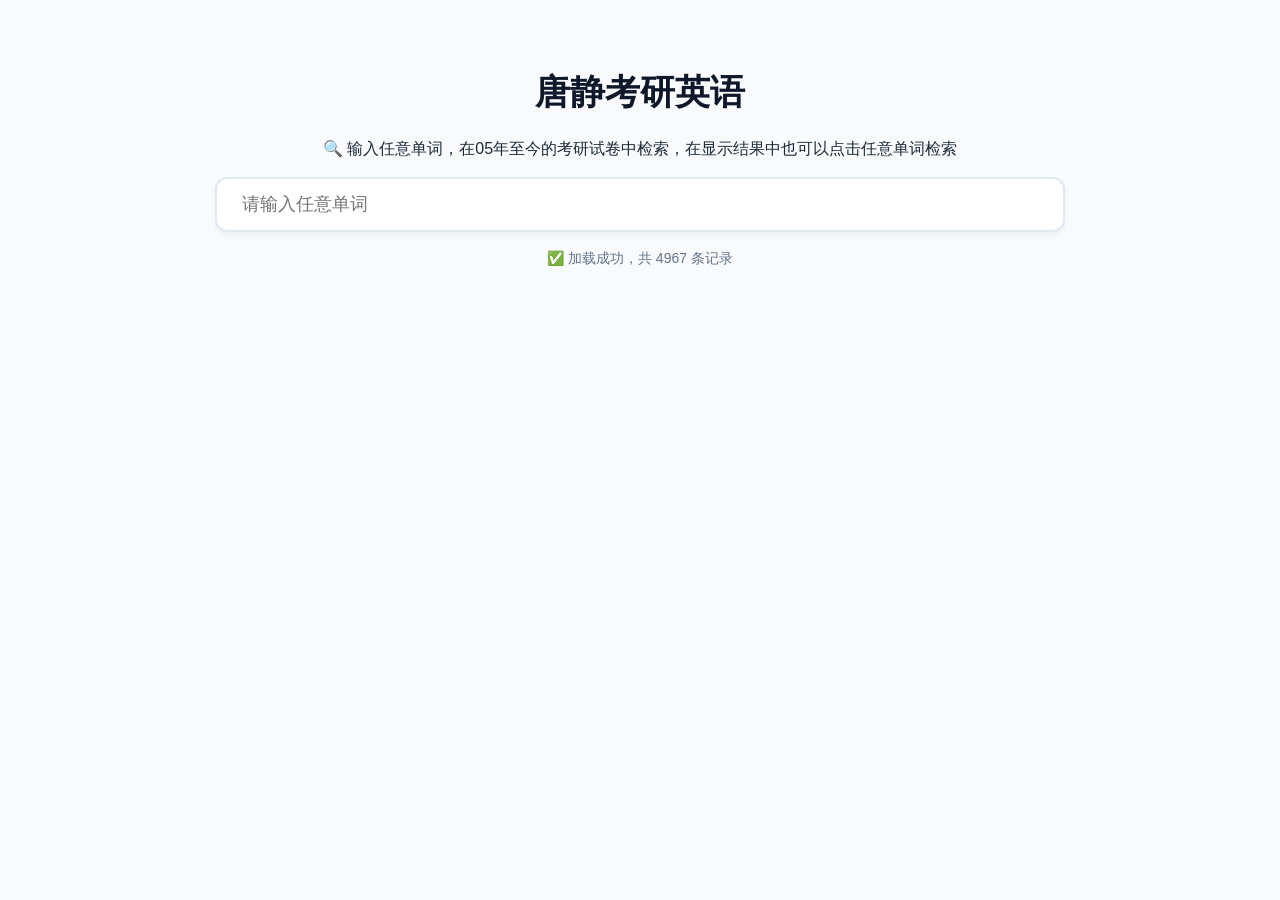
==== commit 363533f9: "Update index.html" ====
--- a/index.html
+++ b/index.html
@@ -27,7 +27,6 @@
         .badge-item { display: inline-flex; align-items: center; gap: 8px; padding: 6px 14px; border-radius: 40px; font-size: 13px; font-weight: 500; background: #f1f5f9; color: #1f2937; }
         .badge-item.in { background: #dcfce7; color: #166534; border-left: 3px solid #22c55e; }
         .badge-item.freq { background: #e0f2fe; color: #0c4a6e; border-left: 3px solid #0ea5e9; }
-        /* 彩色书籍图标样式 */
         .badge-item.middle { background: #e8f5e9; color: #2e7d32; border-left: 3px solid #4caf50; }
         .badge-item.middle i { color: #4caf50; }
         .badge-item.high { background: #fff3e0; color: #ef6c00; border-left: 3px solid #ff9800; }
@@ -50,7 +49,7 @@
 <body>
 <div class="header">
     <h1>唐静考研英语</h1>
-    <p>🔍 搜索任意单词，在05年至今的考研试卷中检索，结果中的任意单词可点击检索</p>
+    <p>🔍 输入任意单词，在05年至今的考研试卷中检索，在显示结果中也可以点击任意单词检索</p>
     <input type="text" id="searchBox" placeholder="正在加载词库..." disabled autofocus>
     <div id="count" class="result-count">初始化中...</div>
 </div>
@@ -72,90 +71,101 @@
     const irregularPluralMap = new Map();
 
     function initMappings() {
-        const spellingPairs = [
-            ['behavior', 'behaviour'], ['color', 'colour'], ['favor', 'favour'], ['honor', 'honour'],
-            ['neighbor', 'neighbour'], ['labor', 'labour'], ['organize', 'organise'], ['realize', 'realise'],
-            ['analyze', 'analyse'], ['center', 'centre'], ['theater', 'theatre'], ['meter', 'metre'],
-            ['defense', 'defence'], ['offense', 'offence'], ['license', 'licence'], ['practice', 'practise'],
-            ['traveling', 'travelling']
-        ];
+        const spellingPairs = [['behavior', 'behaviour'], ['color', 'colour'], ['favor', 'favour'], ['honor', 'honour'], ['neighbor', 'neighbour'], ['labor', 'labour'], ['organize', 'organise'], ['realize', 'realise'], ['analyze', 'analyse'], ['center', 'centre'], ['theater', 'theatre'], ['meter', 'metre'], ['defense', 'defence'], ['offense', 'offence'], ['license', 'licence'], ['practice', 'practise'], ['traveling', 'travelling']];
         spellingPairs.forEach(([us, uk]) => { usUkSpellingMap.set(us, uk); usUkSpellingMap.set(uk, us); });
 
         const irregulars = [
-            ['think', 'thought', 'thought'], ['keep', 'kept', 'kept'], ['find', 'found', 'found'], ['seek', 'sought', 'sought'],
-            ['lead', 'led', 'led'], ['bear', 'bore', 'borne'], ['begin', 'began', 'begun'], ['break', 'broke', 'broken'], 
+            ['think', 'thought'], ['keep', 'kept'], ['find', 'found'], ['seek', 'sought'],
+            ['lead', 'led'], ['bear', 'bore', 'borne'], ['begin', 'began', 'begun'], ['break', 'broke', 'broken'], 
             ['choose', 'chose', 'chosen'], ['speak', 'spoke', 'spoken'], ['steal', 'stole', 'stolen'], ['wear', 'wore', 'worn'], 
             ['write', 'wrote', 'written'], ['drive', 'drove', 'driven'], ['see', 'saw', 'seen'], ['give', 'gave', 'given'],
-            ['go', 'went', 'gone'], ['do', 'did', 'done'], ['buy', 'bought', 'bought'], ['bring', 'brought', 'brought'],
-            ['catch', 'caught', 'caught'], ['teach', 'taught', 'taught'], ['fight', 'fought', 'fought'],
-            ['sing', 'sang', 'sung'], ['ring', 'rang', 'rung'], ['swim', 'swam', 'swum']
+            ['go', 'went', 'gone'], ['do', 'did', 'done'], ['buy', 'bought'], ['bring', 'brought'], ['take', 'took', 'taken'],
+            ['get', 'got', 'gotten'], ['make', 'made'], ['know', 'knew', 'known'], ['tell', 'told'], ['say', 'said']
         ];
-        irregulars.forEach(([base, past, pastPart]) => { 
+        irregulars.forEach(([base, v2, v3]) => { 
             irregularVerbMap.set(base, base); 
-            irregularVerbMap.set(past, base); 
-            if(pastPart) irregularVerbMap.set(pastPart, base); 
-        });
-
-        const plurals = [
-            ['analysis', 'analyses'], ['basis', 'bases'], ['crisis', 'crises'], ['criterion', 'criteria'],
-            ['datum', 'data'], ['phenomenon', 'phenomena'], ['medium', 'media'], ['child', 'children'],
-            ['man', 'men'], ['woman', 'women'], ['foot', 'feet'], ['tooth', 'teeth'], ['person', 'people'],
-            ['leaf', 'leaves'], ['knife', 'knives'], ['life', 'lives'], ['shelf', 'shelves']
-        ];
+            irregularVerbMap.set(v2, base); 
+            if(v3) irregularVerbMap.set(v3, base); 
+        });
+
+        const plurals = [['analysis', 'analyses'], ['basis', 'bases'], ['crisis', 'crises'], ['criterion', 'criteria'], ['datum', 'data'], ['phenomenon', 'phenomena'], ['medium', 'media'], ['child', 'children'], ['man', 'men'], ['woman', 'women'], ['foot', 'feet'], ['tooth', 'teeth'], ['person', 'people'], ['leaf', 'leaves']];
         plurals.forEach(([s, p]) => { irregularPluralMap.set(s, p); irregularPluralMap.set(p, s); });
     }
 
+    // ==================== 增强版核心算法（集成 Y/I 转换）====================
     function getWordFamily(word) {
-        const lowerWord = word.toLowerCase();
+        const lower = word.toLowerCase();
         const family = new Set();
-        let baseForm = lowerWord;
-
-        // 1. 寻找词根 (Lemmatization)
-        if (irregularVerbMap.has(lowerWord)) baseForm = irregularVerbMap.get(lowerWord);
-        else if (irregularPluralMap.has(lowerWord)) baseForm = irregularPluralMap.get(lowerWord);
-        else {
-            if (lowerWord.endsWith('ies') && lowerWord.length > 3) baseForm = lowerWord.slice(0, -3) + 'y';
-            else if (lowerWord.endsWith('ing')) {
-                let stem = lowerWord.slice(0, -3);
-                if (stem.length > 3 && stem[stem.length-1] === stem[stem.length-2]) baseForm = stem.slice(0, -1);
-                else baseForm = stem;
-            }
-            else if (lowerWord.endsWith('ed')) {
-                let stem = lowerWord.slice(0, -2);
-                if (stem.length > 3 && stem[stem.length-1] === stem[stem.length-2]) baseForm = stem.slice(0, -1);
-                else baseForm = stem;
-            }
-            else if (lowerWord.endsWith('es')) baseForm = lowerWord.slice(0, -2);
-            else if (lowerWord.endsWith('s') && !lowerWord.endsWith('ss')) baseForm = lowerWord.slice(0, -1);
-        }
-
-        family.add(baseForm);
-        family.add(lowerWord);
-
-        // 2. 派生变形
-        if (baseForm.endsWith('y') && !/[aeiou]y$/.test(baseForm)) family.add(baseForm.slice(0, -1) + 'ies');
-        else if (/[sxz]$|sh$|ch$/.test(baseForm)) family.add(baseForm + 'es');
-        else family.add(baseForm + 's');
-
-        if (baseForm.endsWith('e')) {
-            family.add(baseForm + 'd');
-            family.add(baseForm.slice(0, -1) + 'ing');
+        let possibleRoots = new Set([lower]);
+
+        // 1. 寻找词根（归一化）- 集成 Y/I 转换
+        if (irregularVerbMap.has(lower)) {
+            possibleRoots.add(irregularVerbMap.get(lower));
+        } else if (irregularPluralMap.has(lower)) {
+            possibleRoots.add(irregularPluralMap.get(lower));
         } else {
-            family.add(baseForm + 'ed');
-            family.add(baseForm + 'ing');
-            if (/[^aeiou][aeiou][^aeiou]$/.test(baseForm)) {
-                let last = baseForm.slice(-1);
-                family.add(baseForm + last + 'ing');
-                family.add(baseForm + last + 'ed');
-            }
-        }
-
-        // 3. 关联不规则映射
-        for (const [v, r] of irregularVerbMap.entries()) if (r === baseForm) family.add(v);
-        for (const [v, r] of irregularPluralMap.entries()) if (r === baseForm) family.add(v);
-        if (usUkSpellingMap.has(baseForm)) family.add(usUkSpellingMap.get(baseForm));
-
-        return Array.from(family);
+            // 后缀剥离与 Y/I 补偿（关键新增）
+            if (lower.endsWith('ies') && lower.length > 3) {
+                possibleRoots.add(lower.slice(0, -3) + 'y'); // denied -> deny
+            } else if (lower.endsWith('ied') && lower.length > 3) {
+                possibleRoots.add(lower.slice(0, -3) + 'y'); // studied -> study
+            } else if (lower.endsWith('ing')) {
+                let stem = lower.slice(0, -3);
+                possibleRoots.add(stem);
+                possibleRoots.add(stem + 'e'); // introducing -> introduce
+                if (stem.length > 3 && stem[stem.length-1] === stem[stem.length-2]) possibleRoots.add(stem.slice(0, -1)); // sitting -> sit
+            } else if (lower.endsWith('ed')) {
+                let stem = lower.slice(0, -2);
+                possibleRoots.add(stem);
+                possibleRoots.add(stem + 'e'); // introduced -> introduce
+                if (stem.length > 3 && stem[stem.length-1] === stem[stem.length-2]) possibleRoots.add(stem.slice(0, -1)); // planned -> plan
+            } else if (lower.endsWith('es')) {
+                possibleRoots.add(lower.slice(0, -1)); // styles -> style
+                possibleRoots.add(lower.slice(0, -2)); // boxes -> box
+            } else if (lower.endsWith('s') && !lower.endsWith('ss')) {
+                possibleRoots.add(lower.slice(0, -1)); // books -> book
+            }
+        }
+
+        // 2. 从所有可能的词根派生所有形态
+        possibleRoots.forEach(root => {
+            if (root.length < 2) return;
+            family.add(root);
+            
+            // 基础派生
+            family.add(root + 's');
+            
+            // Y 变 I 规则（核心新增）
+            if (root.endsWith('y') && !/[aeiou]y$/.test(root)) {
+                family.add(root.slice(0, -1) + 'ies');
+                family.add(root.slice(0, -1) + 'ied');
+            }
+            
+            // 加 ed / ing
+            if (root.endsWith('e')) {
+                family.add(root + 'd');
+                family.add(root.slice(0, -1) + 'ing');
+            } else {
+                family.add(root + 'ed');
+                family.add(root + 'ing');
+                family.add(root + 'es');
+                // 闭音节双写
+                if (/[^aeiou][aeiou][^aeiou]$/.test(root) && !root.endsWith('w') && !root.endsWith('x') && !root.endsWith('y')) {
+                    let last = root.slice(-1);
+                    family.add(root + last + 'ing');
+                    family.add(root + last + 'ed');
+                }
+            }
+
+            // 英美拼写
+            if (usUkSpellingMap.has(root)) family.add(usUkSpellingMap.get(root));
+            
+            // 关联不规则
+            for (const [v, r] of irregularVerbMap.entries()) if (r === root) family.add(v);
+            for (const [v, r] of irregularPluralMap.entries()) if (r === root) family.add(v);
+        });
+
+        return Array.from(family).filter(w => w.length > 1);
     }
 
     function escapeRegExp(string) { return string.replace(/[.*+?^${}()|[\]\\]/g, '\\$&'); }
@@ -190,7 +200,7 @@
         if (!isChinese && /^[a-zA-Z'-]+$/.test(query)) {
             const family = getWordFamily(query);
             family.forEach(f => highlightFamily.add(f));
-            const pattern = family.map(f => `\\b${escapeRegExp(f)}\\b`).join('|');
+            const pattern = family.sort((a,b) => b.length - a.length).map(f => `\\b${escapeRegExp(f)}\\b`).join('|');
             enRegex = new RegExp(pattern, 'gi');
         }
 
@@ -242,8 +252,9 @@
                 }
                 html += `<div class="card">${sourceHtml}<div class="en">${makeWordsClickable(item.en_q, highlightFamily, isChinese)}</div><div class="cn">${highlightText(item.cn_q, cnRegex)}</div><div class="opts">${optsHtml}</div></div>`;
             } else {
+                const cleanEn = cleanEnglish(item.en || '');
                 const countStr = item._wordCount ? `<span class="word-count">(${item._wordCount} words)</span>` : '';
-                html += `<div class="card">${sourceHtml}<div class="en">${makeWordsClickable(cleanEnglish(item.en), highlightFamily, isChinese)} ${countStr}</div><div class="cn">${highlightText(item.cn || '', cnRegex)}</div></div>`;
+                html += `<div class="card">${sourceHtml}<div class="en">${makeWordsClickable(item.en, highlightFamily, isChinese)} ${countStr}</div><div class="cn">${highlightText(item.cn || '', cnRegex)}</div></div>`;
             }
         });
         resultsDiv.innerHTML = html;
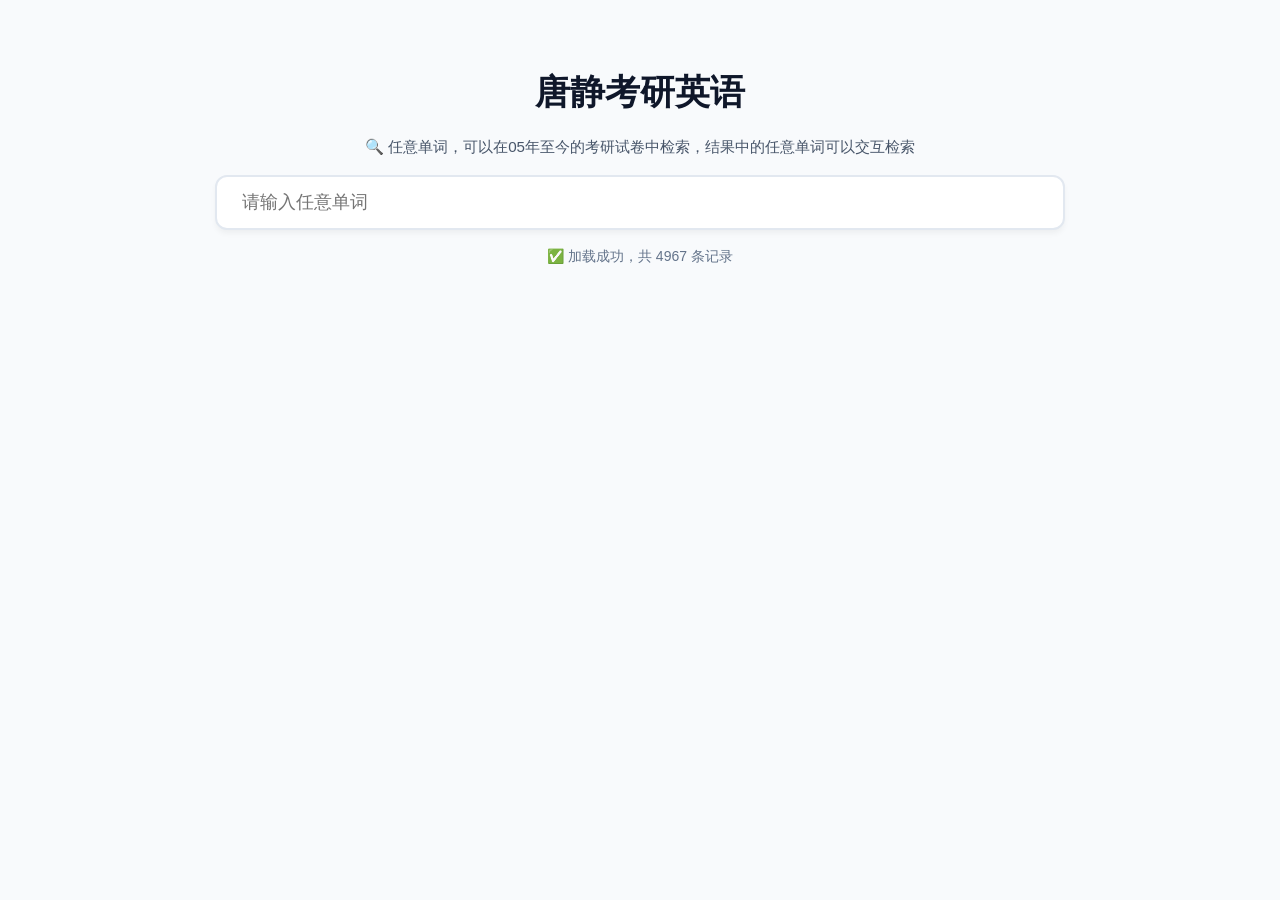
==== commit 111684de: "Update index.html" ====
--- a/index.html
+++ b/index.html
@@ -10,6 +10,7 @@
         body { font-family: -apple-system, BlinkMacSystemFont, "Segoe UI", Roboto, sans-serif; line-height: 1.6; color: var(--text-main); max-width: 850px; margin: 0 auto; padding: 20px; background: #f8fafc; }
         .header { text-align: center; margin-bottom: 30px; padding: 20px 0; }
         .header h1 { font-size: 2.2rem; color: #0f172a; margin-bottom: 10px; }
+        .header p { font-size: 0.95rem; color: #475569; }
         #searchBox { width: 100%; padding: 15px 25px; font-size: 18px; border: 2px solid #e2e8f0; border-radius: 12px; outline: none; transition: all 0.2s; box-shadow: 0 4px 6px -1px rgba(0,0,0,0.05); box-sizing: border-box; }
         #searchBox:focus { border-color: var(--primary-color); box-shadow: 0 0 0 3px rgba(37, 99, 235, 0.1); }
         .result-count { margin-top: 15px; font-size: 14px; color: var(--text-muted); font-weight: 500; height: 20px; }
@@ -49,7 +50,7 @@
 <body>
 <div class="header">
     <h1>唐静考研英语</h1>
-    <p>🔍 输入任意单词，在05年至今的考研试卷中检索，在显示结果中也可以点击任意单词检索</p>
+    <p>🔍 任意单词，可以在05年至今的考研试卷中检索，结果中的任意单词可以交互检索</p>
     <input type="text" id="searchBox" placeholder="正在加载词库..." disabled autofocus>
     <div id="count" class="result-count">初始化中...</div>
 </div>
@@ -57,11 +58,11 @@
 
 <script>
     const JSON_FILES = [
-        { name: '1reading.json', tag: '阅读', tagClass: 'reading' },
-        { name: '2fanyi.json', tag: '翻译', tagClass: 'fanyi' },
-        { name: '3wanxing.json', tag: '完型', tagClass: 'wanxing' },
-        { name: '5xintixing.json', tag: '新题型', tagClass: 'xintixing' },
-        { name: '4tiganxuanxiang.json', tag: '题干选项', tagClass: 'tigang' }
+        { name: '1reading.json', tag: '阅读', tagClass: 'reading', order: 1 },
+        { name: '2fanyi.json', tag: '翻译', tagClass: 'fanyi', order: 2 },
+        { name: '3wanxing.json', tag: '完型', tagClass: 'wanxing', order: 3 },
+        { name: '5xintixing.json', tag: '新题型', tagClass: 'xintixing', order: 4 },
+        { name: '4tiganxuanxiang.json', tag: '题干选项', tagClass: 'tigang', order: 5 }
     ];
 
     let corpus = [];
@@ -92,80 +93,70 @@
         plurals.forEach(([s, p]) => { irregularPluralMap.set(s, p); irregularPluralMap.set(p, s); });
     }
 
-    // ==================== 增强版核心算法（集成 Y/I 转换）====================
+    // ==================== 终极词形还原引擎（暴力全量策略）====================
     function getWordFamily(word) {
         const lower = word.toLowerCase();
         const family = new Set();
-        let possibleRoots = new Set([lower]);
-
-        // 1. 寻找词根（归一化）- 集成 Y/I 转换
-        if (irregularVerbMap.has(lower)) {
-            possibleRoots.add(irregularVerbMap.get(lower));
-        } else if (irregularPluralMap.has(lower)) {
-            possibleRoots.add(irregularPluralMap.get(lower));
-        } else {
-            // 后缀剥离与 Y/I 补偿（关键新增）
-            if (lower.endsWith('ies') && lower.length > 3) {
-                possibleRoots.add(lower.slice(0, -3) + 'y'); // denied -> deny
-            } else if (lower.endsWith('ied') && lower.length > 3) {
-                possibleRoots.add(lower.slice(0, -3) + 'y'); // studied -> study
-            } else if (lower.endsWith('ing')) {
-                let stem = lower.slice(0, -3);
-                possibleRoots.add(stem);
-                possibleRoots.add(stem + 'e'); // introducing -> introduce
-                if (stem.length > 3 && stem[stem.length-1] === stem[stem.length-2]) possibleRoots.add(stem.slice(0, -1)); // sitting -> sit
-            } else if (lower.endsWith('ed')) {
-                let stem = lower.slice(0, -2);
-                possibleRoots.add(stem);
-                possibleRoots.add(stem + 'e'); // introduced -> introduce
-                if (stem.length > 3 && stem[stem.length-1] === stem[stem.length-2]) possibleRoots.add(stem.slice(0, -1)); // planned -> plan
-            } else if (lower.endsWith('es')) {
-                possibleRoots.add(lower.slice(0, -1)); // styles -> style
-                possibleRoots.add(lower.slice(0, -2)); // boxes -> box
-            } else if (lower.endsWith('s') && !lower.endsWith('ss')) {
-                possibleRoots.add(lower.slice(0, -1)); // books -> book
-            }
-        }
-
-        // 2. 从所有可能的词根派生所有形态
-        possibleRoots.forEach(root => {
-            if (root.length < 2) return;
-            family.add(root);
+        let roots = new Set([lower]);
+
+        // 步骤1：彻底剥离后缀，寻找所有潜在词根
+        if (irregularVerbMap.has(lower)) roots.add(irregularVerbMap.get(lower));
+        if (irregularPluralMap.has(lower)) roots.add(irregularPluralMap.get(lower));
+        
+        // 尝试剥离各种后缀（无条件全量尝试）
+        if (lower.endsWith('ies') && lower.length > 3) roots.add(lower.slice(0, -3) + 'y');
+        if (lower.endsWith('ied') && lower.length > 3) roots.add(lower.slice(0, -3) + 'y');
+        if (lower.endsWith('ing')) {
+            let stem = lower.slice(0, -3);
+            roots.add(stem);
+            roots.add(stem + 'e');
+            if (stem.length > 3 && stem[stem.length-1] === stem[stem.length-2]) roots.add(stem.slice(0, -1));
+        }
+        if (lower.endsWith('ed')) {
+            let stem = lower.slice(0, -2);
+            roots.add(stem);
+            roots.add(stem + 'e');
+            if (stem.length > 3 && stem[stem.length-1] === stem[stem.length-2]) roots.add(stem.slice(0, -1));
+        }
+        if (lower.endsWith('es')) { roots.add(lower.slice(0, -1)); roots.add(lower.slice(0, -2)); }
+        if (lower.endsWith('s') && !lower.endsWith('ss') && !lower.endsWith('us') && !lower.endsWith('is')) {
+            roots.add(lower.slice(0, -1));
+        }
+
+        // 步骤2：基于所有潜在词根，强制生成全量变体
+        const finalFamily = new Set();
+        roots.forEach(r => {
+            if (r.length < 2) return;
+            finalFamily.add(r);
+            finalFamily.add(r + 's');
+            finalFamily.add(r + 'es');
+            finalFamily.add(r + 'ed');
+            finalFamily.add(r + 'ing');
             
-            // 基础派生
-            family.add(root + 's');
-            
-            // Y 变 I 规则（核心新增）
-            if (root.endsWith('y') && !/[aeiou]y$/.test(root)) {
-                family.add(root.slice(0, -1) + 'ies');
-                family.add(root.slice(0, -1) + 'ied');
-            }
-            
-            // 加 ed / ing
-            if (root.endsWith('e')) {
-                family.add(root + 'd');
-                family.add(root.slice(0, -1) + 'ing');
-            } else {
-                family.add(root + 'ed');
-                family.add(root + 'ing');
-                family.add(root + 'es');
-                // 闭音节双写
-                if (/[^aeiou][aeiou][^aeiou]$/.test(root) && !root.endsWith('w') && !root.endsWith('x') && !root.endsWith('y')) {
-                    let last = root.slice(-1);
-                    family.add(root + last + 'ing');
-                    family.add(root + last + 'ed');
-                }
-            }
-
-            // 英美拼写
-            if (usUkSpellingMap.has(root)) family.add(usUkSpellingMap.get(root));
-            
-            // 关联不规则
-            for (const [v, r] of irregularVerbMap.entries()) if (r === root) family.add(v);
-            for (const [v, r] of irregularPluralMap.entries()) if (r === root) family.add(v);
-        });
-
-        return Array.from(family).filter(w => w.length > 1);
+            // 处理 e 结尾
+            if (r.endsWith('e')) {
+                finalFamily.add(r + 'd');
+                finalFamily.add(r.slice(0, -1) + 'ing');
+            }
+            // 处理 y 结尾
+            if (r.endsWith('y') && !/[aeiou]y$/.test(r)) {
+                finalFamily.add(r.slice(0, -1) + 'ies');
+                finalFamily.add(r.slice(0, -1) + 'ied');
+            }
+            // 处理双写辅音（闭音节）
+            if (/[^aeiou][aeiou][^aeiou]$/.test(r) && !r.endsWith('w') && !r.endsWith('x') && !r.endsWith('y')) {
+                let last = r.slice(-1);
+                finalFamily.add(r + last + 'ing');
+                finalFamily.add(r + last + 'ed');
+            }
+            // 处理美英拼写
+            if (usUkSpellingMap.has(r)) finalFamily.add(usUkSpellingMap.get(r));
+            // 处理不规则映射
+            for (const [v, base] of irregularVerbMap.entries()) if (base === r) finalFamily.add(v);
+            for (const [v, base] of irregularPluralMap.entries()) if (base === r) finalFamily.add(v);
+        });
+
+        return Array.from(finalFamily).filter(w => w.length > 1);
     }
 
     function escapeRegExp(string) { return string.replace(/[.*+?^${}()|[\]\\]/g, '\\$&'); }
@@ -209,6 +200,17 @@
         const filtered = corpus.filter(item => {
             const target = [item.en, item.cn, item.en_q, item.cn_q, ...(item.en_opts || []), ...(item.cn_opts || [])].join(' ');
             return isChinese ? cnRegex.test(target) : (enRegex && enRegex.test(target));
+        });
+
+        // ==================== 关键修复：按照指定顺序排序 ====================
+        // 顺序：阅读(1) → 翻译(2) → 完型(3) → 新题型(4) → 题干选项(5)
+        const orderMap = { 'reading': 1, 'fanyi': 2, 'wanxing': 3, 'xintixing': 4, 'tigang': 5 };
+        filtered.sort((a, b) => {
+            const orderA = orderMap[a._sourceClass] || 999;
+            const orderB = orderMap[b._sourceClass] || 999;
+            if (orderA !== orderB) return orderA - orderB;
+            // 同一类型内保持原始顺序（按 id）
+            return (a.id || '').localeCompare(b.id || '');
         });
 
         document.getElementById('count').innerText = `找到 ${filtered.length} 个结果`;
@@ -254,7 +256,7 @@
             } else {
                 const cleanEn = cleanEnglish(item.en || '');
                 const countStr = item._wordCount ? `<span class="word-count">(${item._wordCount} words)</span>` : '';
-                html += `<div class="card">${sourceHtml}<div class="en">${makeWordsClickable(item.en, highlightFamily, isChinese)} ${countStr}</div><div class="cn">${highlightText(item.cn || '', cnRegex)}</div></div>`;
+                html += `<div class="card">${sourceHtml}<div class="en">${makeWordsClickable(cleanEn, highlightFamily, isChinese)} ${countStr}</div><div class="cn">${highlightText(item.cn || '', cnRegex)}</div></div>`;
             }
         });
         resultsDiv.innerHTML = html;
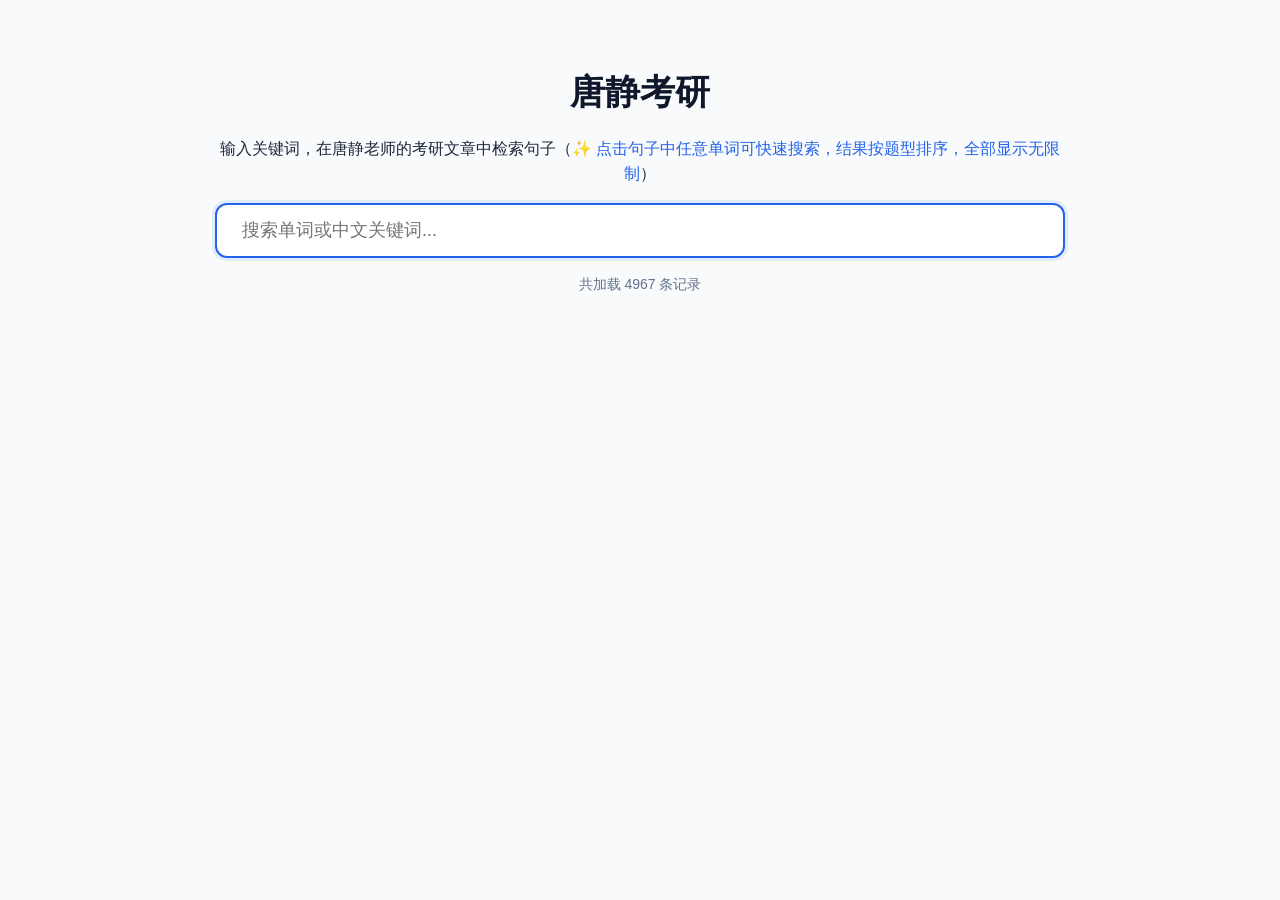
==== commit 32f5141c: "Update index.html" ====
--- a/index.html
+++ b/index.html
@@ -10,10 +10,9 @@
         body { font-family: -apple-system, BlinkMacSystemFont, "Segoe UI", Roboto, sans-serif; line-height: 1.6; color: var(--text-main); max-width: 850px; margin: 0 auto; padding: 20px; background: #f8fafc; }
         .header { text-align: center; margin-bottom: 30px; padding: 20px 0; }
         .header h1 { font-size: 2.2rem; color: #0f172a; margin-bottom: 10px; }
-        .header p { font-size: 0.95rem; color: #475569; }
         #searchBox { width: 100%; padding: 15px 25px; font-size: 18px; border: 2px solid #e2e8f0; border-radius: 12px; outline: none; transition: all 0.2s; box-shadow: 0 4px 6px -1px rgba(0,0,0,0.05); box-sizing: border-box; }
         #searchBox:focus { border-color: var(--primary-color); box-shadow: 0 0 0 3px rgba(37, 99, 235, 0.1); }
-        .result-count { margin-top: 15px; font-size: 14px; color: var(--text-muted); font-weight: 500; height: 20px; }
+        .result-count { margin-top: 15px; font-size: 14px; color: var(--text-muted); font-weight: 500; }
         .card { background: white; padding: 24px; border-radius: 16px; box-shadow: 0 1px 3px rgba(0,0,0,0.1); margin-bottom: 20px; border: 1px solid #f1f5f9; }
         .source-id { font-size: 13px; color: #6366f1; font-weight: bold; margin-bottom: 10px; background: #eef2ff; display: inline-block; padding: 4px 10px; border-radius: 6px; }
         .en { font-size: 19px; font-weight: 600; color: #0f172a; margin-bottom: 12px; line-height: 1.4; }
@@ -22,306 +21,454 @@
         .opts { margin-top: 8px; padding-left: 15px; font-size: 15px; color: #475569; line-height: 1.8; }
         mark { background: #fef08a; color: #854d0e; padding: 0 2px; border-radius: 2px; font-weight: bold; }
         .no-result { text-align: center; color: var(--text-muted); margin-top: 50px; }
-        .word-status-area { background: #ffffff; border-radius: 16px; margin-bottom: 20px; box-shadow: 0 1px 2px rgba(0,0,0,0.05); border: 1px solid #eef2ff; overflow: hidden; }
-        .badge-row { display: flex; flex-wrap: wrap; align-items: center; gap: 12px; padding: 12px 16px; background: #fcfdff; border-bottom: 1px solid #f0f2f5; }
-        .badge-row:last-child { border-bottom: none; }
-        .badge-item { display: inline-flex; align-items: center; gap: 8px; padding: 6px 14px; border-radius: 40px; font-size: 13px; font-weight: 500; background: #f1f5f9; color: #1f2937; }
-        .badge-item.in { background: #dcfce7; color: #166534; border-left: 3px solid #22c55e; }
-        .badge-item.freq { background: #e0f2fe; color: #0c4a6e; border-left: 3px solid #0ea5e9; }
-        .badge-item.middle { background: #e8f5e9; color: #2e7d32; border-left: 3px solid #4caf50; }
-        .badge-item.middle i { color: #4caf50; }
-        .badge-item.high { background: #fff3e0; color: #ef6c00; border-left: 3px solid #ff9800; }
-        .badge-item.high i { color: #ff9800; }
-        .badge-item.cet4 { background: #e3f2fd; color: #1565c0; border-left: 3px solid #2196f3; }
-        .badge-item.cet4 i { color: #2196f3; }
-        .badge-item.cet6 { background: #f3e5f5; color: #7b1fa2; border-left: 3px solid #9c27b0; }
-        .badge-item.cet6 i { color: #9c27b0; }
-        .clickable-word { cursor: pointer; display: inline-block; border-radius: 4px; padding: 0 1px; transition: background 0.1s ease; }
-        .clickable-word:hover { background: #e0f2fe; color: var(--primary-color); }
-        .source-tag { display: inline-block; padding: 2px 8px; border-radius: 4px; font-size: 12px; font-weight: 600; margin-right: 6px; }
+        
+        .word-status-area {
+            background: #ffffff;
+            border-radius: 16px;
+            margin-bottom: 20px;
+            box-shadow: 0 1px 2px rgba(0,0,0,0.05);
+            border: 1px solid #eef2ff;
+            overflow: hidden;
+        }
+        .badge-row {
+            display: flex;
+            flex-wrap: wrap;
+            align-items: center;
+            gap: 12px;
+            padding: 12px 16px;
+            background: #fcfdff;
+            border-bottom: 1px solid #f0f2f5;
+        }
+        .badge-row:last-child {
+            border-bottom: none;
+        }
+        .badge-item {
+            display: inline-flex;
+            align-items: center;
+            gap: 8px;
+            padding: 6px 14px;
+            border-radius: 40px;
+            font-size: 13px;
+            font-weight: 500;
+            background: #f1f5f9;
+            color: #1f2937;
+            transition: all 0.1s ease;
+        }
+        .badge-item.in {
+            background: #dcfce7;
+            color: #166534;
+            border-left: 3px solid #22c55e;
+        }
+        .badge-item.freq {
+            background: #e0f2fe;
+            color: #0c4a6e;
+            border-left: 3px solid #0ea5e9;
+        }
+        .badge-item.level-middle {
+            background: #e8f5e9;
+            color: #2e7d32;
+            border-left: 3px solid #4caf50;
+        }
+        .badge-item.level-middle i {
+            color: #4caf50;
+            font-size: 14px;
+            width: 14px;
+        }
+        .badge-item.level-high {
+            background: #fff3e0;
+            color: #ef6c00;
+            border-left: 3px solid #ff9800;
+        }
+        .badge-item.level-high i {
+            color: #ff9800;
+            font-size: 14px;
+            width: 14px;
+        }
+        .badge-item.level-cet4 {
+            background: #e3f2fd;
+            color: #1565c0;
+            border-left: 3px solid #2196f3;
+        }
+        .badge-item.level-cet4 i {
+            color: #2196f3;
+            font-size: 14px;
+            width: 14px;
+        }
+        .badge-item.level-cet6 {
+            background: #f3e5f5;
+            color: #7b1fa2;
+            border-left: 3px solid #9c27b0;
+        }
+        .badge-item.level-cet6 i {
+            color: #9c27b0;
+            font-size: 14px;
+            width: 14px;
+        }
+        
+        .clickable-word {
+            cursor: pointer;
+            display: inline-block;
+            border-radius: 4px;
+            padding: 0 1px;
+            transition: background 0.1s ease;
+        }
+        .clickable-word:hover {
+            background: #e0f2fe;
+        }
+        .clickable-word:active {
+            background: #bae6fd;
+        }
+        
+        @media (max-width: 640px) {
+            .badge-row { gap: 8px; padding: 10px 12px; }
+            .badge-item { padding: 4px 10px; font-size: 11px; }
+        }
+
+        .source-tag { display: inline-block; padding: 2px 8px; border-radius: 4px; font-size: 12px; font-weight: 600; margin-right: 6px; background: #e0e7ff; color: #3730a3; }
         .source-tag.reading { background: #dbeafe; color: #1e40af; }
         .source-tag.fanyi { background: #fce7f3; color: #9d174d; }
         .source-tag.wanxing { background: #d1fae5; color: #065f46; }
         .source-tag.xintixing { background: #fed7aa; color: #9a3412; }
         .source-tag.tigang { background: #fef3c7; color: #92400e; }
-        @media (max-width: 640px) { body { padding: 15px; } .card { padding: 18px; } .en { font-size: 17px; } }
     </style>
 </head>
 <body>
 <div class="header">
-    <h1>唐静考研英语</h1>
-    <p>🔍 任意单词，可以在05年至今的考研试卷中检索，结果中的任意单词可以交互检索</p>
-    <input type="text" id="searchBox" placeholder="正在加载词库..." disabled autofocus>
-    <div id="count" class="result-count">初始化中...</div>
+    <h1>唐静考研</h1>
+    <p>输入关键词，在唐静老师的考研文章中检索句子（<span style="color:#2563eb;">✨ 点击句子中任意单词可快速搜索，结果按题型排序，全部显示无限制</span>）</p>
+    <input type="text" id="searchBox" placeholder="搜索单词或中文关键词..." autofocus>
+    <div id="count" class="result-count">正在加载数据库...</div>
 </div>
 <div id="results"></div>
 
 <script>
     const JSON_FILES = [
-        { name: '1reading.json', tag: '阅读', tagClass: 'reading', order: 1 },
-        { name: '2fanyi.json', tag: '翻译', tagClass: 'fanyi', order: 2 },
-        { name: '3wanxing.json', tag: '完型', tagClass: 'wanxing', order: 3 },
-        { name: '5xintixing.json', tag: '新题型', tagClass: 'xintixing', order: 4 },
-        { name: '4tiganxuanxiang.json', tag: '题干选项', tagClass: 'tigang', order: 5 }
+        { name: '1reading.json', tag: '阅读', tagClass: 'reading' },
+        { name: '2fanyi.json', tag: '翻译', tagClass: 'fanyi' },
+        { name: '3wanxing.json', tag: '完型', tagClass: 'wanxing' },
+        { name: '5xintixing.json', tag: '新题型', tagClass: 'xintixing' },
+        { name: '4tiganxuanxiang.json', tag: '题干选项', tagClass: 'tigang' }
     ];
 
     let corpus = [];
-    const sets = { vocabulary: new Set(), freq: new Set(), middle: new Set(), high: new Set(), cet4: new Set(), cet6: new Set() };
-    const usUkSpellingMap = new Map();
-    const irregularVerbMap = new Map();
-    const irregularPluralMap = new Map();
-
-    function initMappings() {
-        const spellingPairs = [['behavior', 'behaviour'], ['color', 'colour'], ['favor', 'favour'], ['honor', 'honour'], ['neighbor', 'neighbour'], ['labor', 'labour'], ['organize', 'organise'], ['realize', 'realise'], ['analyze', 'analyse'], ['center', 'centre'], ['theater', 'theatre'], ['meter', 'metre'], ['defense', 'defence'], ['offense', 'offence'], ['license', 'licence'], ['practice', 'practise'], ['traveling', 'travelling']];
-        spellingPairs.forEach(([us, uk]) => { usUkSpellingMap.set(us, uk); usUkSpellingMap.set(uk, us); });
-
-        const irregulars = [
-            ['think', 'thought'], ['keep', 'kept'], ['find', 'found'], ['seek', 'sought'],
-            ['lead', 'led'], ['bear', 'bore', 'borne'], ['begin', 'began', 'begun'], ['break', 'broke', 'broken'], 
-            ['choose', 'chose', 'chosen'], ['speak', 'spoke', 'spoken'], ['steal', 'stole', 'stolen'], ['wear', 'wore', 'worn'], 
-            ['write', 'wrote', 'written'], ['drive', 'drove', 'driven'], ['see', 'saw', 'seen'], ['give', 'gave', 'given'],
-            ['go', 'went', 'gone'], ['do', 'did', 'done'], ['buy', 'bought'], ['bring', 'brought'], ['take', 'took', 'taken'],
-            ['get', 'got', 'gotten'], ['make', 'made'], ['know', 'knew', 'known'], ['tell', 'told'], ['say', 'said']
-        ];
-        irregulars.forEach(([base, v2, v3]) => { 
-            irregularVerbMap.set(base, base); 
-            irregularVerbMap.set(v2, base); 
-            if(v3) irregularVerbMap.set(v3, base); 
-        });
-
-        const plurals = [['analysis', 'analyses'], ['basis', 'bases'], ['crisis', 'crises'], ['criterion', 'criteria'], ['datum', 'data'], ['phenomenon', 'phenomena'], ['medium', 'media'], ['child', 'children'], ['man', 'men'], ['woman', 'women'], ['foot', 'feet'], ['tooth', 'teeth'], ['person', 'people'], ['leaf', 'leaves']];
-        plurals.forEach(([s, p]) => { irregularPluralMap.set(s, p); irregularPluralMap.set(p, s); });
-    }
-
-    // ==================== 终极词形还原引擎（暴力全量策略）====================
-    function getWordFamily(word) {
-        const lower = word.toLowerCase();
-        const family = new Set();
-        let roots = new Set([lower]);
-
-        // 步骤1：彻底剥离后缀，寻找所有潜在词根
-        if (irregularVerbMap.has(lower)) roots.add(irregularVerbMap.get(lower));
-        if (irregularPluralMap.has(lower)) roots.add(irregularPluralMap.get(lower));
-        
-        // 尝试剥离各种后缀（无条件全量尝试）
-        if (lower.endsWith('ies') && lower.length > 3) roots.add(lower.slice(0, -3) + 'y');
-        if (lower.endsWith('ied') && lower.length > 3) roots.add(lower.slice(0, -3) + 'y');
-        if (lower.endsWith('ing')) {
-            let stem = lower.slice(0, -3);
-            roots.add(stem);
-            roots.add(stem + 'e');
-            if (stem.length > 3 && stem[stem.length-1] === stem[stem.length-2]) roots.add(stem.slice(0, -1));
-        }
-        if (lower.endsWith('ed')) {
-            let stem = lower.slice(0, -2);
-            roots.add(stem);
-            roots.add(stem + 'e');
-            if (stem.length > 3 && stem[stem.length-1] === stem[stem.length-2]) roots.add(stem.slice(0, -1));
-        }
-        if (lower.endsWith('es')) { roots.add(lower.slice(0, -1)); roots.add(lower.slice(0, -2)); }
-        if (lower.endsWith('s') && !lower.endsWith('ss') && !lower.endsWith('us') && !lower.endsWith('is')) {
-            roots.add(lower.slice(0, -1));
-        }
-
-        // 步骤2：基于所有潜在词根，强制生成全量变体
-        const finalFamily = new Set();
-        roots.forEach(r => {
-            if (r.length < 2) return;
-            finalFamily.add(r);
-            finalFamily.add(r + 's');
-            finalFamily.add(r + 'es');
-            finalFamily.add(r + 'ed');
-            finalFamily.add(r + 'ing');
-            
-            // 处理 e 结尾
-            if (r.endsWith('e')) {
-                finalFamily.add(r + 'd');
-                finalFamily.add(r.slice(0, -1) + 'ing');
-            }
-            // 处理 y 结尾
-            if (r.endsWith('y') && !/[aeiou]y$/.test(r)) {
-                finalFamily.add(r.slice(0, -1) + 'ies');
-                finalFamily.add(r.slice(0, -1) + 'ied');
-            }
-            // 处理双写辅音（闭音节）
-            if (/[^aeiou][aeiou][^aeiou]$/.test(r) && !r.endsWith('w') && !r.endsWith('x') && !r.endsWith('y')) {
-                let last = r.slice(-1);
-                finalFamily.add(r + last + 'ing');
-                finalFamily.add(r + last + 'ed');
-            }
-            // 处理美英拼写
-            if (usUkSpellingMap.has(r)) finalFamily.add(usUkSpellingMap.get(r));
-            // 处理不规则映射
-            for (const [v, base] of irregularVerbMap.entries()) if (base === r) finalFamily.add(v);
-            for (const [v, base] of irregularPluralMap.entries()) if (base === r) finalFamily.add(v);
-        });
-
-        return Array.from(finalFamily).filter(w => w.length > 1);
-    }
-
-    function escapeRegExp(string) { return string.replace(/[.*+?^${}()|[\]\\]/g, '\\$&'); }
-    function hasChinese(text) { return /[\u4e00-\u9fa5]/.test(text); }
-    function cleanEnglish(enText) { return (enText || '').replace(/\(\s*\d+\s*words\s*\)/gi, '').trim(); }
-
-    function makeWordsClickable(text, highlightFamily, isChineseSearch) {
+    let vocabularySet = new Set();
+    let freqSet = new Set();
+    let middleSchoolSet = new Set();
+    let highSchoolSet = new Set();
+    let cet4Set = new Set();
+    let cet6Set = new Set();
+
+    function extractWordCount(enText) {
+        const match = enText.match(/\((\d+)\s*words\)/i);
+        return match ? match[1] : null;
+    }
+
+    function cleanEnglish(enText) {
+        return enText.replace(/\(\d+\s*words\)/gi, '').trim();
+    }
+
+    function isInMiddleSchool(word) { return word ? middleSchoolSet.has(word.toLowerCase()) : false; }
+    function isInHighSchool(word)   { return word ? highSchoolSet.has(word.toLowerCase()) : false; }
+    function isInCet4(word)         { return word ? cet4Set.has(word.toLowerCase()) : false; }
+    function isInCet6(word)         { return word ? cet6Set.has(word.toLowerCase()) : false; }
+    function isInVocabulary(word)   { return word ? vocabularySet.has(word.toLowerCase()) : false; }
+    function isInFreq(word)         { return word ? freqSet.has(word.toLowerCase()) : false; }
+
+    function getWordStatusCards(keyword) {
+        if (!keyword || keyword.length < 1) return '';
+
+        const lowerKeyword = keyword.toLowerCase();
+        const inVocab = isInVocabulary(lowerKeyword);
+        const inFreq = isInFreq(lowerKeyword);
+        const inMiddle = isInMiddleSchool(lowerKeyword);
+        const inHigh = isInHighSchool(lowerKeyword);
+        const inCet4 = isInCet4(lowerKeyword);
+        const inCet6 = isInCet6(lowerKeyword);
+        
+        const row1Items = [];
+        if (inVocab) row1Items.push(`<div class="badge-item in"><span class="badge-icon">🎯</span> 属于考研大纲单词</div>`);
+        if (inFreq) row1Items.push(`<div class="badge-item freq"><span class="badge-icon">🔵</span> 属于1200高频词</div>`);
+        
+        const row2Items = [];
+        if (inMiddle) row2Items.push(`<div class="badge-item level-middle"><i class="fas fa-book"></i> 属于初中单词</div>`);
+        if (inHigh) row2Items.push(`<div class="badge-item level-high"><i class="fas fa-book"></i> 属于高中单词</div>`);
+        if (inCet4) row2Items.push(`<div class="badge-item level-cet4"><i class="fas fa-book"></i> 属于四级单词</div>`);
+        if (inCet6) row2Items.push(`<div class="badge-item level-cet6"><i class="fas fa-book"></i> 属于六级单词</div>`);
+
+        if (row1Items.length === 0 && row2Items.length === 0) return '';
+
+        let html = `<div class="word-status-area">`;
+        if (row1Items.length > 0) html += `<div class="badge-row">${row1Items.join('')}</div>`;
+        if (row2Items.length > 0) html += `<div class="badge-row">${row2Items.join('')}</div>`;
+        html += `</div>`;
+        return html;
+    }
+
+    function makeWordsClickableWithHighlight(text, searchKeyword) {
         if (!text) return '';
+        const lowerKeyword = searchKeyword ? searchKeyword.toLowerCase() : '';
         return text.replace(/([a-zA-Z]+(?:'[a-zA-Z]+)?(?:-[a-zA-Z]+)?)/g, function(match) {
             const lowerMatch = match.toLowerCase();
-            const isMatch = !isChineseSearch && highlightFamily && highlightFamily.has(lowerMatch);
+            let isMatch = false;
+            if (lowerKeyword) {
+                if (lowerKeyword.length >= 3) {
+                    isMatch = lowerMatch === lowerKeyword || lowerMatch.startsWith(lowerKeyword);
+                } else {
+                    isMatch = lowerMatch === lowerKeyword;
+                }
+            }
             const displayText = isMatch ? `<mark>${match}</mark>` : match;
             return `<span class="clickable-word" data-word="${lowerMatch}">${displayText}</span>`;
         });
     }
 
-    function highlightText(text, regex) { return (!regex || !text) ? text : text.replace(regex, match => `<mark>${match}</mark>`); }
+    function makeTextWordsClickable(text, searchKeyword) {
+        if (!text) return '';
+        const lowerKeyword = searchKeyword ? searchKeyword.toLowerCase() : '';
+        return text.replace(/([a-zA-Z]+(?:'[a-zA-Z]+)?(?:-[a-zA-Z]+)?)/g, function(match) {
+            const lowerMatch = match.toLowerCase();
+            let isMatch = false;
+            if (lowerKeyword) {
+                if (lowerKeyword.length >= 3) {
+                    isMatch = lowerMatch === lowerKeyword || lowerMatch.startsWith(lowerKeyword);
+                } else {
+                    isMatch = lowerMatch === lowerKeyword;
+                }
+            }
+            const displayText = isMatch ? `<mark>${match}</mark>` : match;
+            return `<span class="clickable-word" data-word="${lowerMatch}">${displayText}</span>`;
+        });
+    }
+
+    async function loadAllData() {
+        corpus = [];
+        for (const file of JSON_FILES) {
+            try {
+                const response = await fetch(file.name);
+                if (!response.ok) { console.warn(`⚠️ ${file.name} 加载失败`); continue; }
+                const data = await response.json();
+                const items = Array.isArray(data) ? data : [data];
+                items.forEach(item => {
+                    item._sourceTag = file.tag;
+                    item._sourceClass = file.tagClass;
+                    item._wordCount = extractWordCount(item.en || '');
+                });
+                corpus = corpus.concat(items);
+                console.log(`✅ 已加载 ${file.name} (${items.length} 条)`);
+            } catch (error) { console.error(`${file.name} 加载失败:`, error); }
+        }
+        document.getElementById('count').innerText = `共加载 ${corpus.length} 条记录`;
+    }
+
+    async function loadVocabulary() {
+        try {
+            const response = await fetch('大纲.txt');
+            if (response.ok) {
+                const text = await response.text();
+                text.split(/\r?\n/).forEach(line => {
+                    let word = line.trim().toLowerCase();
+                    if (word && !word.includes('/') && !word.startsWith('#')) vocabularySet.add(word);
+                });
+                console.log(`✅ 考研大纲: ${vocabularySet.size} 个单词`);
+            }
+        } catch (error) { console.error('大纲单词表加载失败:', error); }
+    }
+
+    async function loadFreqWords() {
+        try {
+            const response = await fetch('1200.txt');
+            if (response.ok) {
+                const text = await response.text();
+                text.split(/\r?\n/).forEach(line => {
+                    let word = line.trim().toLowerCase();
+                    if (word && !word.includes('/') && !word.startsWith('#')) freqSet.add(word);
+                });
+                console.log(`✅ 1200高频词: ${freqSet.size} 个`);
+            }
+        } catch (error) { console.error('1200高频词表加载失败:', error); }
+    }
+
+    async function loadLevelFile(fileName, targetSet, levelName) {
+        try {
+            const response = await fetch(fileName);
+            if (response.ok) {
+                const text = await response.text();
+                text.split(/\r?\n/).forEach(line => {
+                    let word = line.trim().toLowerCase();
+                    if (word && !word.includes('/') && !word.startsWith('#') && !word.includes(' ')) {
+                        targetSet.add(word);
+                    }
+                });
+                console.log(`✅ ${levelName}: ${targetSet.size} 个单词`);
+            }
+        } catch (error) { console.error(`${levelName} 加载错误:`, error); }
+    }
+
+    async function initWordLists() {
+        await Promise.all([
+            loadVocabulary(),
+            loadFreqWords(),
+            loadLevelFile('初中单词.txt', middleSchoolSet, '初中单词'),
+            loadLevelFile('高中单词.txt', highSchoolSet, '高中单词'),
+            loadLevelFile('四级.txt', cet4Set, '四级单词'),
+            loadLevelFile('六级.txt', cet6Set, '六级单词')
+        ]);
+        console.log('所有词库加载完毕');
+    }
+
+    initWordLists();
+    loadAllData();
+
+    const searchBox = document.getElementById('searchBox');
+    const resultsDiv = document.getElementById('results');
+
+    function hasChinese(text) {
+        return /[\u4e00-\u9fa5]/.test(text);
+    }
+
+    function searchWord(word) {
+        if (word && word.length >= 1) {
+            searchBox.value = word;
+            performSearch();
+            window.scrollTo({ top: 0, behavior: 'smooth' });
+        }
+    }
+
+    function extractNumericId(id) {
+        if (!id) return 0;
+        const match = String(id).match(/\d+/);
+        return match ? parseInt(match[0], 10) : 0;
+    }
+
+    // ✅ 修复1：正则工厂函数，每次调用返回全新实例，彻底避免 g flag 的 lastIndex 污染
+    function makeEnRegex(escapedQuery) {
+        return new RegExp(`\\b${escapedQuery}[a-z]*\\b`, 'gi');
+    }
+    function makeCnRegex(escapedQuery) {
+        return new RegExp(escapedQuery, 'gi');
+    }
 
     function performSearch() {
         const query = searchBox.value.trim();
-        const resultsDiv = document.getElementById('results');
+        resultsDiv.innerHTML = '';
+
         if (query.length < 2) {
-            resultsDiv.innerHTML = '';
-            document.getElementById('count').innerText = query.length === 1 ? "请输入至少2个字符" : `共 ${corpus.length} 条记录`;
+            document.getElementById('count').innerText = query.length === 1 ? "请输入至少2个字符" : `共加载 ${corpus.length} 条记录`;
             return;
         }
 
         const isChinese = hasChinese(query);
-        let highlightFamily = new Set();
-        let enRegex = null;
-
-        if (!isChinese && /^[a-zA-Z'-]+$/.test(query)) {
-            const family = getWordFamily(query);
-            family.forEach(f => highlightFamily.add(f));
-            const pattern = family.sort((a,b) => b.length - a.length).map(f => `\\b${escapeRegExp(f)}\\b`).join('|');
-            enRegex = new RegExp(pattern, 'gi');
-        }
-
-        const cnRegex = new RegExp(escapeRegExp(query), 'gi');
-
+        const escapedQuery = query.replace(/[.*+?^${}()|[\]\\]/g, '\\$&');
+
+        // ✅ 修复1：过滤时每个 item 独立创建正则，不共享 lastIndex 状态
         const filtered = corpus.filter(item => {
-            const target = [item.en, item.cn, item.en_q, item.cn_q, ...(item.en_opts || []), ...(item.cn_opts || [])].join(' ');
-            return isChinese ? cnRegex.test(target) : (enRegex && enRegex.test(target));
-        });
-
-        // ==================== 关键修复：按照指定顺序排序 ====================
-        // 顺序：阅读(1) → 翻译(2) → 完型(3) → 新题型(4) → 题干选项(5)
-        const orderMap = { 'reading': 1, 'fanyi': 2, 'wanxing': 3, 'xintixing': 4, 'tigang': 5 };
+            const cnTexts = [];
+            if (item.cn) cnTexts.push(item.cn);
+            if (item.cn_q) cnTexts.push(item.cn_q);
+            if (item.cn_opts) cnTexts.push(...item.cn_opts);
+
+            const enTexts = [];
+            if (item.en) enTexts.push(cleanEnglish(item.en));
+            if (item.en_q) enTexts.push(item.en_q);
+            if (item.en_opts) enTexts.push(...item.en_opts);
+
+            if (isChinese) {
+                // 每次 test 前新建正则，避免跨 item 的 lastIndex 污染
+                return cnTexts.some(text => makeCnRegex(escapedQuery).test(text));
+            } else {
+                return enTexts.some(text => makeEnRegex(escapedQuery).test(text));
+            }
+        });
+
+        const orderMap = { reading: 1, fanyi: 2, wanxing: 3, xintixing: 4, tigang: 5 };
+        
         filtered.sort((a, b) => {
             const orderA = orderMap[a._sourceClass] || 999;
             const orderB = orderMap[b._sourceClass] || 999;
             if (orderA !== orderB) return orderA - orderB;
-            // 同一类型内保持原始顺序（按 id）
+            const numA = extractNumericId(a.id);
+            const numB = extractNumericId(b.id);
+            if (numA !== numB) return numA - numB;
             return (a.id || '').localeCompare(b.id || '');
         });
 
-        document.getElementById('count').innerText = `找到 ${filtered.length} 个结果`;
-        
-        let html = "";
-        if (!isChinese) {
-            const q = query.toLowerCase();
-            const check = (set) => {
-                if (set.has(q)) return true;
-                for (let f of highlightFamily) if(set.has(f)) return true;
-                return false;
-            };
-            const row1 = [], row2 = [];
-            if (check(sets.vocabulary)) row1.push(`<div class="badge-item in"><span class="badge-icon">🎯</span> 属于考研大纲单词</div>`);
-            if (check(sets.freq)) row1.push(`<div class="badge-item freq"><span class="badge-icon">🔵</span> 属于1200高频词</div>`);
-            if (check(sets.middle)) row2.push(`<div class="badge-item middle"><i class="fas fa-book"></i> 属于初中单词</div>`);
-            if (check(sets.high)) row2.push(`<div class="badge-item high"><i class="fas fa-book"></i> 属于高中单词</div>`);
-            if (check(sets.cet4)) row2.push(`<div class="badge-item cet4"><i class="fas fa-book"></i> 属于四级单词</div>`);
-            if (check(sets.cet6)) row2.push(`<div class="badge-item cet6"><i class="fas fa-book"></i> 属于六级单词</div>`);
-            
-            if (row1.length || row2.length) {
-                html += `<div class="word-status-area">`;
-                if(row1.length) html += `<div class="badge-row">${row1.join('')}</div>`;
-                if(row2.length) html += `<div class="badge-row">${row2.join('')}</div>`;
-                html += `</div>`;
-            }
-        }
-
+        document.getElementById('count').innerText = `找到 ${filtered.length} 个匹配结果`;
+
+        let allHtml = getWordStatusCards(query);
+        
         if (filtered.length === 0) {
-            resultsDiv.innerHTML = html + '<div class="no-result">未找到相关句子，换个词试试？</div>';
+            allHtml += '<div class="no-result">未找到相关句子，换个词试试？</div>';
+            resultsDiv.innerHTML = allHtml;
             return;
         }
 
-        filtered.slice(0, 200).forEach(item => {
-            const isComplex = item.en_q && item.en_opts;
-            const sourceHtml = `<div class="source-id"><span class="source-tag ${item._sourceClass}">${item._sourceTag}</span>📚 ${item.display_id || item.id}</div>`;
-            if (isComplex) {
+        filtered.forEach(item => {
+            if (item.en_q && item.en_opts) {
+                const clickableEnQ = makeWordsClickableWithHighlight(item.en_q, query);
+                // ✅ 修复1：高亮时每个文本独立创建新正则
+                const highlightedCnQ = highlightText(item.cn_q, makeCnRegex(escapedQuery));
                 let optsHtml = '';
                 for (let i = 0; i < item.en_opts.length; i++) {
-                    optsHtml += `<div><span>${makeWordsClickable(item.en_opts[i], highlightFamily, isChinese)}</span>　<span class="opt-cn">${highlightText(item.cn_opts[i] || '', cnRegex)}</span></div>`;
+                    const clickableEnOpt = makeTextWordsClickable(item.en_opts[i], query);
+                    const highlightedCnOpt = highlightText(item.cn_opts[i] || '', makeCnRegex(escapedQuery));
+                    optsHtml += `<div><span class="opt-en">${clickableEnOpt}</span>　<span class="opt-cn">${highlightedCnOpt}</span></div>`;
                 }
-                html += `<div class="card">${sourceHtml}<div class="en">${makeWordsClickable(item.en_q, highlightFamily, isChinese)}</div><div class="cn">${highlightText(item.cn_q, cnRegex)}</div><div class="opts">${optsHtml}</div></div>`;
+                allHtml += `
+                    <div class="card">
+                        <div class="source-id">
+                            <span class="source-tag ${item._sourceClass}">${item._sourceTag}</span>
+                            📚 ${item.display_id || item.id}
+                        </div>
+                        <div class="en">${clickableEnQ}</div>
+                        <div class="cn">${highlightedCnQ}</div>
+                        <div class="opts">${optsHtml}</div>
+                    </div>
+                `;
             } else {
                 const cleanEn = cleanEnglish(item.en || '');
-                const countStr = item._wordCount ? `<span class="word-count">(${item._wordCount} words)</span>` : '';
-                html += `<div class="card">${sourceHtml}<div class="en">${makeWordsClickable(cleanEn, highlightFamily, isChinese)} ${countStr}</div><div class="cn">${highlightText(item.cn || '', cnRegex)}</div></div>`;
-            }
-        });
-        resultsDiv.innerHTML = html;
-    }
-
-    async function loadTxt(file, set) {
-        try {
-            const res = await fetch(file);
-            if (res.ok) {
-                const text = await res.text();
-                text.split(/\n/).forEach(line => {
-                    const w = line.trim().toLowerCase();
-                    if (w && !w.startsWith('#')) set.add(w);
-                });
-            }
-        } catch (e) {}
-    }
-
-    async function init() {
-        initMappings();
-        const searchBox = document.getElementById('searchBox');
-        try {
-            await Promise.all([
-                ...JSON_FILES.map(async file => {
-                    const res = await fetch(file.name);
-                    if (res.ok) {
-                        const data = await res.json();
-                        const items = Array.isArray(data) ? data : [data];
-                        items.forEach(item => {
-                            item._sourceTag = file.tag;
-                            item._sourceClass = file.tagClass;
-                            const m = (item.en || '').match(/\((\d+)\s*words\)/i);
-                            item._wordCount = m ? m[1] : null;
-                        });
-                        corpus = corpus.concat(items);
-                    }
-                }),
-                loadTxt('大纲.txt', sets.vocabulary), loadTxt('1200.txt', sets.freq),
-                loadTxt('初中单词.txt', sets.middle), loadTxt('高中单词.txt', sets.high),
-                loadTxt('四级.txt', sets.cet4), loadTxt('六级.txt', sets.cet6)
-            ]);
-
-            searchBox.disabled = false;
-            searchBox.placeholder = "请输入任意单词";
-            document.getElementById('count').innerText = `✅ 加载成功，共 ${corpus.length} 条记录`;
-
-            let debounceTimer;
-            searchBox.addEventListener('input', () => {
-                clearTimeout(debounceTimer);
-                debounceTimer = setTimeout(performSearch, 300);
-            });
-
-            document.getElementById('results').addEventListener('click', (e) => {
-                const wordEl = e.target.closest('.clickable-word');
-                if (wordEl) {
-                    searchBox.value = wordEl.getAttribute('data-word');
-                    performSearch();
-                    window.scrollTo({ top: 0, behavior: 'smooth' });
-                }
-            });
-        } catch (e) { 
-            document.getElementById('count').innerText = "❌ 加载失败，请刷新重试"; 
-        }
-    }
-    init();
+                const clickableEn = makeWordsClickableWithHighlight(cleanEn, query);
+                // ✅ 修复1：高亮时每个文本独立创建新正则
+                const highlightedCn = item.cn ? highlightText(item.cn, makeCnRegex(escapedQuery)) : '';
+                const wordCountHtml = item._wordCount ? `<span class="word-count">(${item._wordCount} words)</span>` : '';
+
+                allHtml += `
+                    <div class="card">
+                        <div class="source-id">
+                            <span class="source-tag ${item._sourceClass}">${item._sourceTag}</span>
+                            📚 ${item.display_id || item.id}
+                        </div>
+                        <div class="en">${clickableEn} ${wordCountHtml}</div>
+                        <div class="cn">${highlightedCn}</div>
+                    </div>
+                `;
+                // ✅ 修复2：简单卡片统一使用 display_id || id，与复杂卡片保持一致
+            }
+        });
+
+        resultsDiv.innerHTML = allHtml;
+        
+        // ✅ 修复3：innerHTML 赋值后新元素天然无旧监听器，直接 addEventListener 即可
+        document.querySelectorAll('.clickable-word').forEach(el => {
+            el.addEventListener('click', wordClickHandler);
+        });
+    }
+    
+    function wordClickHandler(e) {
+        e.stopPropagation();
+        const word = this.getAttribute('data-word');
+        if (word) {
+            searchWord(word);
+        }
+    }
+
+    function highlightText(text, regex) {
+        if (!regex || !text) return text;
+        return text.replace(regex, match => `<mark>${match}</mark>`);
+    }
+
+    searchBox.addEventListener('input', () => {
+        performSearch();
+    });
 </script>
 </body>
 </html>
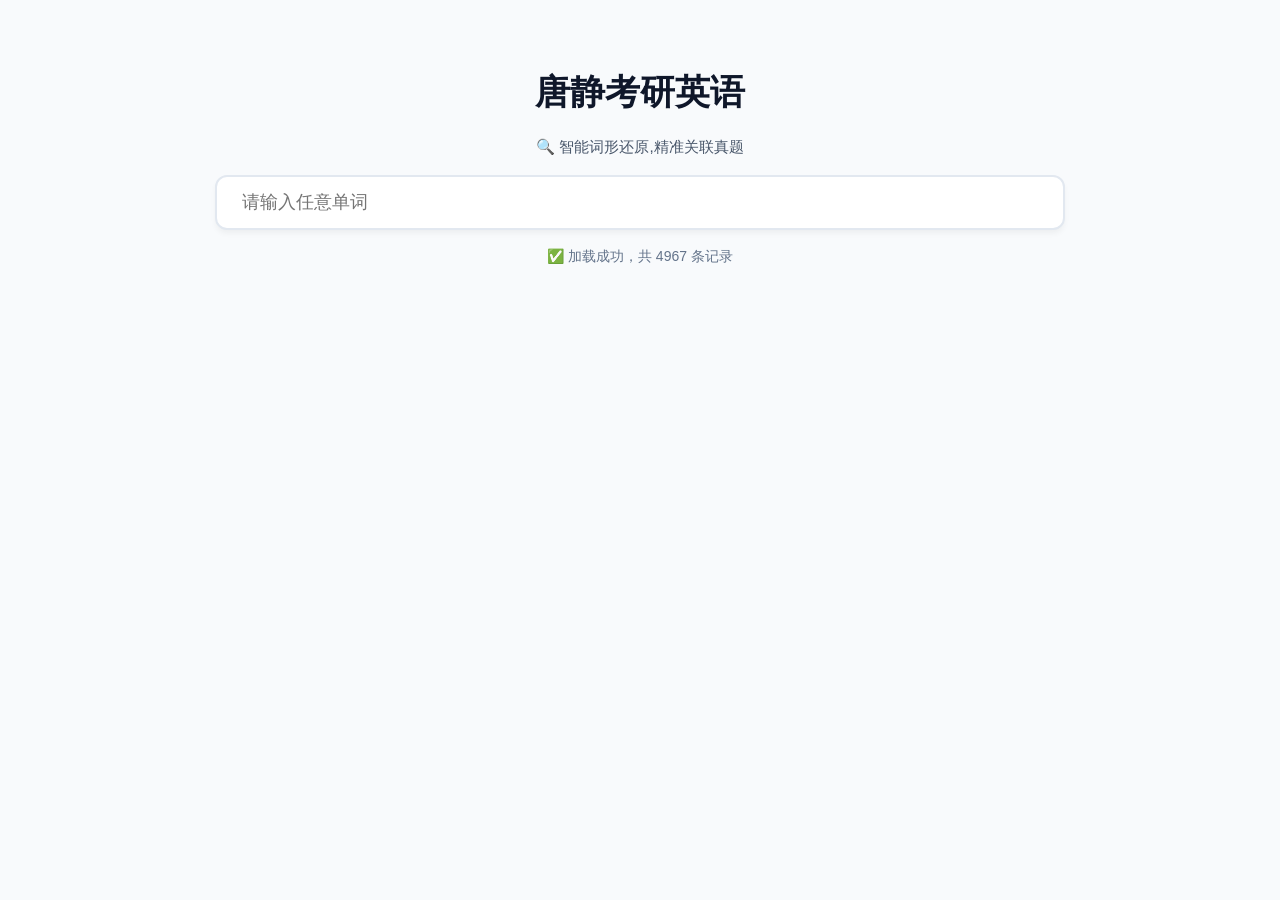
==== commit caf8cbff: "Update index.html" ====
--- a/index.html
+++ b/index.html
@@ -10,9 +10,10 @@
         body { font-family: -apple-system, BlinkMacSystemFont, "Segoe UI", Roboto, sans-serif; line-height: 1.6; color: var(--text-main); max-width: 850px; margin: 0 auto; padding: 20px; background: #f8fafc; }
         .header { text-align: center; margin-bottom: 30px; padding: 20px 0; }
         .header h1 { font-size: 2.2rem; color: #0f172a; margin-bottom: 10px; }
+        .header p { font-size: 0.95rem; color: #475569; }
         #searchBox { width: 100%; padding: 15px 25px; font-size: 18px; border: 2px solid #e2e8f0; border-radius: 12px; outline: none; transition: all 0.2s; box-shadow: 0 4px 6px -1px rgba(0,0,0,0.05); box-sizing: border-box; }
         #searchBox:focus { border-color: var(--primary-color); box-shadow: 0 0 0 3px rgba(37, 99, 235, 0.1); }
-        .result-count { margin-top: 15px; font-size: 14px; color: var(--text-muted); font-weight: 500; }
+        .result-count { margin-top: 15px; font-size: 14px; color: var(--text-muted); font-weight: 500; height: 20px; }
         .card { background: white; padding: 24px; border-radius: 16px; box-shadow: 0 1px 3px rgba(0,0,0,0.1); margin-bottom: 20px; border: 1px solid #f1f5f9; }
         .source-id { font-size: 13px; color: #6366f1; font-weight: bold; margin-bottom: 10px; background: #eef2ff; display: inline-block; padding: 4px 10px; border-radius: 6px; }
         .en { font-size: 19px; font-weight: 600; color: #0f172a; margin-bottom: 12px; line-height: 1.4; }
@@ -21,454 +22,407 @@
         .opts { margin-top: 8px; padding-left: 15px; font-size: 15px; color: #475569; line-height: 1.8; }
         mark { background: #fef08a; color: #854d0e; padding: 0 2px; border-radius: 2px; font-weight: bold; }
         .no-result { text-align: center; color: var(--text-muted); margin-top: 50px; }
-        
-        .word-status-area {
-            background: #ffffff;
-            border-radius: 16px;
-            margin-bottom: 20px;
-            box-shadow: 0 1px 2px rgba(0,0,0,0.05);
-            border: 1px solid #eef2ff;
-            overflow: hidden;
-        }
-        .badge-row {
-            display: flex;
-            flex-wrap: wrap;
-            align-items: center;
-            gap: 12px;
-            padding: 12px 16px;
-            background: #fcfdff;
-            border-bottom: 1px solid #f0f2f5;
-        }
-        .badge-row:last-child {
-            border-bottom: none;
-        }
-        .badge-item {
-            display: inline-flex;
-            align-items: center;
-            gap: 8px;
-            padding: 6px 14px;
-            border-radius: 40px;
-            font-size: 13px;
-            font-weight: 500;
-            background: #f1f5f9;
-            color: #1f2937;
-            transition: all 0.1s ease;
-        }
-        .badge-item.in {
-            background: #dcfce7;
-            color: #166534;
-            border-left: 3px solid #22c55e;
-        }
-        .badge-item.freq {
-            background: #e0f2fe;
-            color: #0c4a6e;
-            border-left: 3px solid #0ea5e9;
-        }
-        .badge-item.level-middle {
-            background: #e8f5e9;
-            color: #2e7d32;
-            border-left: 3px solid #4caf50;
-        }
-        .badge-item.level-middle i {
-            color: #4caf50;
-            font-size: 14px;
-            width: 14px;
-        }
-        .badge-item.level-high {
-            background: #fff3e0;
-            color: #ef6c00;
-            border-left: 3px solid #ff9800;
-        }
-        .badge-item.level-high i {
-            color: #ff9800;
-            font-size: 14px;
-            width: 14px;
-        }
-        .badge-item.level-cet4 {
-            background: #e3f2fd;
-            color: #1565c0;
-            border-left: 3px solid #2196f3;
-        }
-        .badge-item.level-cet4 i {
-            color: #2196f3;
-            font-size: 14px;
-            width: 14px;
-        }
-        .badge-item.level-cet6 {
-            background: #f3e5f5;
-            color: #7b1fa2;
-            border-left: 3px solid #9c27b0;
-        }
-        .badge-item.level-cet6 i {
-            color: #9c27b0;
-            font-size: 14px;
-            width: 14px;
-        }
-        
-        .clickable-word {
-            cursor: pointer;
-            display: inline-block;
-            border-radius: 4px;
-            padding: 0 1px;
-            transition: background 0.1s ease;
-        }
-        .clickable-word:hover {
-            background: #e0f2fe;
-        }
-        .clickable-word:active {
-            background: #bae6fd;
-        }
-        
-        @media (max-width: 640px) {
-            .badge-row { gap: 8px; padding: 10px 12px; }
-            .badge-item { padding: 4px 10px; font-size: 11px; }
-        }
-
-        .source-tag { display: inline-block; padding: 2px 8px; border-radius: 4px; font-size: 12px; font-weight: 600; margin-right: 6px; background: #e0e7ff; color: #3730a3; }
+        .word-status-area { background: #ffffff; border-radius: 16px; margin-bottom: 20px; box-shadow: 0 1px 2px rgba(0,0,0,0.05); border: 1px solid #eef2ff; overflow: hidden; }
+        .badge-row { display: flex; flex-wrap: wrap; align-items: center; gap: 12px; padding: 12px 16px; background: #fcfdff; border-bottom: 1px solid #f0f2f5; }
+        .badge-row:last-child { border-bottom: none; }
+        .badge-item { display: inline-flex; align-items: center; gap: 8px; padding: 6px 14px; border-radius: 40px; font-size: 13px; font-weight: 500; background: #f1f5f9; color: #1f2937; }
+        .badge-item.in { background: #dcfce7; color: #166534; border-left: 3px solid #22c55e; }
+        .badge-item.freq { background: #e0f2fe; color: #0c4a6e; border-left: 3px solid #0ea5e9; }
+        .badge-item.middle { background: #e8f5e9; color: #2e7d32; border-left: 3px solid #4caf50; }
+        .badge-item.middle i { color: #4caf50; }
+        .badge-item.high { background: #fff3e0; color: #ef6c00; border-left: 3px solid #ff9800; }
+        .badge-item.high i { color: #ff9800; }
+        .badge-item.cet4 { background: #e3f2fd; color: #1565c0; border-left: 3px solid #2196f3; }
+        .badge-item.cet4 i { color: #2196f3; }
+        .badge-item.cet6 { background: #f3e5f5; color: #7b1fa2; border-left: 3px solid #9c27b0; }
+        .badge-item.cet6 i { color: #9c27b0; }
+        .clickable-word { cursor: pointer; display: inline-block; border-radius: 4px; padding: 0 1px; transition: background 0.1s ease; }
+        .clickable-word:hover { background: #e0f2fe; color: var(--primary-color); }
+        .source-tag { display: inline-block; padding: 2px 8px; border-radius: 4px; font-size: 12px; font-weight: 600; margin-right: 6px; }
         .source-tag.reading { background: #dbeafe; color: #1e40af; }
         .source-tag.fanyi { background: #fce7f3; color: #9d174d; }
         .source-tag.wanxing { background: #d1fae5; color: #065f46; }
         .source-tag.xintixing { background: #fed7aa; color: #9a3412; }
         .source-tag.tigang { background: #fef3c7; color: #92400e; }
+        @media (max-width: 640px) { body { padding: 15px; } .card { padding: 18px; } .en { font-size: 17px; } }
     </style>
 </head>
 <body>
 <div class="header">
-    <h1>唐静考研</h1>
-    <p>输入关键词，在唐静老师的考研文章中检索句子（<span style="color:#2563eb;">✨ 点击句子中任意单词可快速搜索，结果按题型排序，全部显示无限制</span>）</p>
-    <input type="text" id="searchBox" placeholder="搜索单词或中文关键词..." autofocus>
-    <div id="count" class="result-count">正在加载数据库...</div>
+    <h1>唐静考研英语</h1>
+    <p>🔍 智能词形还原,精准关联真题 </p>
+    <input type="text" id="searchBox" placeholder="正在加载词库..." disabled autofocus>
+    <div id="count" class="result-count">初始化中...</div>
 </div>
 <div id="results"></div>
 
 <script>
     const JSON_FILES = [
-        { name: '1reading.json', tag: '阅读', tagClass: 'reading' },
-        { name: '2fanyi.json', tag: '翻译', tagClass: 'fanyi' },
-        { name: '3wanxing.json', tag: '完型', tagClass: 'wanxing' },
-        { name: '5xintixing.json', tag: '新题型', tagClass: 'xintixing' },
-        { name: '4tiganxuanxiang.json', tag: '题干选项', tagClass: 'tigang' }
+        { name: '1reading.json',         tag: '阅读',   tagClass: 'reading',   order: 1 },
+        { name: '2fanyi.json',           tag: '翻译',   tagClass: 'fanyi',     order: 2 },
+        { name: '3wanxing.json',         tag: '完型',   tagClass: 'wanxing',   order: 3 },
+        { name: '5xintixing.json',       tag: '新题型', tagClass: 'xintixing', order: 4 },
+        { name: '4tiganxuanxiang.json',  tag: '题干选项', tagClass: 'tigang',  order: 5 }
     ];
 
     let corpus = [];
-    let vocabularySet = new Set();
-    let freqSet = new Set();
-    let middleSchoolSet = new Set();
-    let highSchoolSet = new Set();
-    let cet4Set = new Set();
-    let cet6Set = new Set();
-
-    function extractWordCount(enText) {
-        const match = enText.match(/\((\d+)\s*words\)/i);
-        return match ? match[1] : null;
-    }
-
-    function cleanEnglish(enText) {
-        return enText.replace(/\(\d+\s*words\)/gi, '').trim();
-    }
-
-    function isInMiddleSchool(word) { return word ? middleSchoolSet.has(word.toLowerCase()) : false; }
-    function isInHighSchool(word)   { return word ? highSchoolSet.has(word.toLowerCase()) : false; }
-    function isInCet4(word)         { return word ? cet4Set.has(word.toLowerCase()) : false; }
-    function isInCet6(word)         { return word ? cet6Set.has(word.toLowerCase()) : false; }
-    function isInVocabulary(word)   { return word ? vocabularySet.has(word.toLowerCase()) : false; }
-    function isInFreq(word)         { return word ? freqSet.has(word.toLowerCase()) : false; }
-
-    function getWordStatusCards(keyword) {
-        if (!keyword || keyword.length < 1) return '';
-
-        const lowerKeyword = keyword.toLowerCase();
-        const inVocab = isInVocabulary(lowerKeyword);
-        const inFreq = isInFreq(lowerKeyword);
-        const inMiddle = isInMiddleSchool(lowerKeyword);
-        const inHigh = isInHighSchool(lowerKeyword);
-        const inCet4 = isInCet4(lowerKeyword);
-        const inCet6 = isInCet6(lowerKeyword);
-        
-        const row1Items = [];
-        if (inVocab) row1Items.push(`<div class="badge-item in"><span class="badge-icon">🎯</span> 属于考研大纲单词</div>`);
-        if (inFreq) row1Items.push(`<div class="badge-item freq"><span class="badge-icon">🔵</span> 属于1200高频词</div>`);
-        
-        const row2Items = [];
-        if (inMiddle) row2Items.push(`<div class="badge-item level-middle"><i class="fas fa-book"></i> 属于初中单词</div>`);
-        if (inHigh) row2Items.push(`<div class="badge-item level-high"><i class="fas fa-book"></i> 属于高中单词</div>`);
-        if (inCet4) row2Items.push(`<div class="badge-item level-cet4"><i class="fas fa-book"></i> 属于四级单词</div>`);
-        if (inCet6) row2Items.push(`<div class="badge-item level-cet6"><i class="fas fa-book"></i> 属于六级单词</div>`);
-
-        if (row1Items.length === 0 && row2Items.length === 0) return '';
-
-        let html = `<div class="word-status-area">`;
-        if (row1Items.length > 0) html += `<div class="badge-row">${row1Items.join('')}</div>`;
-        if (row2Items.length > 0) html += `<div class="badge-row">${row2Items.join('')}</div>`;
-        html += `</div>`;
-        return html;
-    }
-
-    function makeWordsClickableWithHighlight(text, searchKeyword) {
-        if (!text) return '';
-        const lowerKeyword = searchKeyword ? searchKeyword.toLowerCase() : '';
-        return text.replace(/([a-zA-Z]+(?:'[a-zA-Z]+)?(?:-[a-zA-Z]+)?)/g, function(match) {
-            const lowerMatch = match.toLowerCase();
-            let isMatch = false;
-            if (lowerKeyword) {
-                if (lowerKeyword.length >= 3) {
-                    isMatch = lowerMatch === lowerKeyword || lowerMatch.startsWith(lowerKeyword);
-                } else {
-                    isMatch = lowerMatch === lowerKeyword;
-                }
-            }
-            const displayText = isMatch ? `<mark>${match}</mark>` : match;
-            return `<span class="clickable-word" data-word="${lowerMatch}">${displayText}</span>`;
-        });
-    }
-
-    function makeTextWordsClickable(text, searchKeyword) {
-        if (!text) return '';
-        const lowerKeyword = searchKeyword ? searchKeyword.toLowerCase() : '';
-        return text.replace(/([a-zA-Z]+(?:'[a-zA-Z]+)?(?:-[a-zA-Z]+)?)/g, function(match) {
-            const lowerMatch = match.toLowerCase();
-            let isMatch = false;
-            if (lowerKeyword) {
-                if (lowerKeyword.length >= 3) {
-                    isMatch = lowerMatch === lowerKeyword || lowerMatch.startsWith(lowerKeyword);
-                } else {
-                    isMatch = lowerMatch === lowerKeyword;
-                }
-            }
-            const displayText = isMatch ? `<mark>${match}</mark>` : match;
-            return `<span class="clickable-word" data-word="${lowerMatch}">${displayText}</span>`;
-        });
-    }
-
-    async function loadAllData() {
-        corpus = [];
-        for (const file of JSON_FILES) {
-            try {
-                const response = await fetch(file.name);
-                if (!response.ok) { console.warn(`⚠️ ${file.name} 加载失败`); continue; }
-                const data = await response.json();
-                const items = Array.isArray(data) ? data : [data];
-                items.forEach(item => {
-                    item._sourceTag = file.tag;
-                    item._sourceClass = file.tagClass;
-                    item._wordCount = extractWordCount(item.en || '');
-                });
-                corpus = corpus.concat(items);
-                console.log(`✅ 已加载 ${file.name} (${items.length} 条)`);
-            } catch (error) { console.error(`${file.name} 加载失败:`, error); }
-        }
-        document.getElementById('count').innerText = `共加载 ${corpus.length} 条记录`;
-    }
-
-    async function loadVocabulary() {
-        try {
-            const response = await fetch('大纲.txt');
-            if (response.ok) {
-                const text = await response.text();
-                text.split(/\r?\n/).forEach(line => {
-                    let word = line.trim().toLowerCase();
-                    if (word && !word.includes('/') && !word.startsWith('#')) vocabularySet.add(word);
-                });
-                console.log(`✅ 考研大纲: ${vocabularySet.size} 个单词`);
-            }
-        } catch (error) { console.error('大纲单词表加载失败:', error); }
-    }
-
-    async function loadFreqWords() {
-        try {
-            const response = await fetch('1200.txt');
-            if (response.ok) {
-                const text = await response.text();
-                text.split(/\r?\n/).forEach(line => {
-                    let word = line.trim().toLowerCase();
-                    if (word && !word.includes('/') && !word.startsWith('#')) freqSet.add(word);
-                });
-                console.log(`✅ 1200高频词: ${freqSet.size} 个`);
-            }
-        } catch (error) { console.error('1200高频词表加载失败:', error); }
-    }
-
-    async function loadLevelFile(fileName, targetSet, levelName) {
-        try {
-            const response = await fetch(fileName);
-            if (response.ok) {
-                const text = await response.text();
-                text.split(/\r?\n/).forEach(line => {
-                    let word = line.trim().toLowerCase();
-                    if (word && !word.includes('/') && !word.startsWith('#') && !word.includes(' ')) {
-                        targetSet.add(word);
-                    }
-                });
-                console.log(`✅ ${levelName}: ${targetSet.size} 个单词`);
-            }
-        } catch (error) { console.error(`${levelName} 加载错误:`, error); }
-    }
-
-    async function initWordLists() {
-        await Promise.all([
-            loadVocabulary(),
-            loadFreqWords(),
-            loadLevelFile('初中单词.txt', middleSchoolSet, '初中单词'),
-            loadLevelFile('高中单词.txt', highSchoolSet, '高中单词'),
-            loadLevelFile('四级.txt', cet4Set, '四级单词'),
-            loadLevelFile('六级.txt', cet6Set, '六级单词')
-        ]);
-        console.log('所有词库加载完毕');
-    }
-
-    initWordLists();
-    loadAllData();
-
-    const searchBox = document.getElementById('searchBox');
-    const resultsDiv = document.getElementById('results');
-
-    function hasChinese(text) {
-        return /[\u4e00-\u9fa5]/.test(text);
-    }
-
-    function searchWord(word) {
-        if (word && word.length >= 1) {
-            searchBox.value = word;
-            performSearch();
-            window.scrollTo({ top: 0, behavior: 'smooth' });
-        }
-    }
-
-    function extractNumericId(id) {
-        if (!id) return 0;
-        const match = String(id).match(/\d+/);
-        return match ? parseInt(match[0], 10) : 0;
-    }
-
-    // ✅ 修复1：正则工厂函数，每次调用返回全新实例，彻底避免 g flag 的 lastIndex 污染
-    function makeEnRegex(escapedQuery) {
-        return new RegExp(`\\b${escapedQuery}[a-z]*\\b`, 'gi');
-    }
-    function makeCnRegex(escapedQuery) {
-        return new RegExp(escapedQuery, 'gi');
+    const sets = { vocabulary: new Set(), freq: new Set(), middle: new Set(), high: new Set(), cet4: new Set(), cet6: new Set() };
+    const usUkSpellingMap  = new Map();
+    const irregularVerbMap = new Map();
+    const irregularPluralMap = new Map();
+
+    let searchBox;
+
+    // ── [修复5] 统一使用这一个 escapeRegExp，删除 performSearch 中的内联重复写法 ──
+    function escapeRegExp(s) { return s.replace(/[.*+?^${}()|[\]\\]/g, '\\$&'); }
+
+    // ── [修复2] XSS 防护：所有数据字段插入 HTML 前必须经过此函数转义 ──
+    function escapeHtml(str) {
+        if (!str) return '';
+        return String(str)
+            .replace(/&/g, '&amp;')
+            .replace(/</g, '&lt;')
+            .replace(/>/g, '&gt;')
+            .replace(/"/g, '&quot;')
+            .replace(/'/g, '&#39;');
+    }
+
+    function initMappings() {
+        const spellingPairs = [
+            ['behavior','behaviour'],['color','colour'],['favor','favour'],
+            ['honor','honour'],['neighbor','neighbour'],['labor','labour'],
+            ['organize','organise'],['realize','realise'],['analyze','analyse'],
+            ['center','centre'],['theater','theatre'],['meter','metre'],
+            ['defense','defence'],['offense','offence'],['license','licence'],
+            ['practice','practise'],['traveling','travelling']
+        ];
+        spellingPairs.forEach(([us, uk]) => { usUkSpellingMap.set(us, uk); usUkSpellingMap.set(uk, us); });
+
+        const irregulars = [
+            ['think','thought'],   ['keep','kept'],      ['find','found'],
+            ['seek','sought'],     ['lead','led'],        ['bear','bore','borne'],
+            ['begin','began','begun'], ['break','broke','broken'],
+            ['choose','chose','chosen'], ['speak','spoke','spoken'],
+            ['steal','stole','stolen'],  ['wear','wore','worn'],
+            ['write','wrote','written'], ['drive','drove','driven'],
+            ['see','saw','seen'],   ['give','gave','given'],
+            ['go','went','gone'],   ['do','did','done'],
+            ['buy','bought'],       ['bring','brought'],
+            ['take','took','taken'],['get','got','gotten'],
+            ['make','made'],        ['know','knew','known'],
+            ['tell','told'],        ['say','said'],
+            ['run','ran'], ['come','came'], ['become','became'], ['stand','stood'],
+            ['understand','understood'], ['hold','held'], ['sit','sat'], ['fall','fell','fallen'],
+            ['feel','felt'], ['leave','left'], ['lose','lost'], ['win','won'],
+            ['pay','paid'], ['spend','spent'], ['send','sent'], ['build','built'],
+            ['meet','met'], ['mean','meant'], ['show','showed','shown'], ['grow','grew','grown'],
+            ['draw','drew','drawn'], ['throw','threw','thrown'], ['fly','flew','flown'],
+            ['rise','rose','risen'], ['arise','arose','arisen'], ['prove','proved','proven'],
+            ['wake','woke','woken'], ['forget','forgot','forgotten'], ['forgive','forgave','forgiven'],
+            ['hide','hid','hidden'], ['ride','rode','ridden'], ['shake','shook','shaken'],
+            ['swear','swore','sworn'], ['tear','tore','torn'], ['swim','swam','swum'],
+            ['ring','rang','rung'], ['sing','sang','sung'], ['drink','drank','drunk'],
+            ['strike','struck'], ['stick','stuck'], ['dig','dug'], ['hang','hung'],
+            ['spin','spun'], ['swing','swung'], ['wind','wound'], ['bind','bound'],
+            ['grind','ground'], ['fight','fought'], ['teach','taught'], ['catch','caught'],
+            ['sell','sold'], ['hear','heard'], ['feed','fed'], ['sleep','slept'],
+            ['sweep','swept'], ['creep','crept'], ['weep','wept'], ['deal','dealt'],
+            ['kneel','knelt'], ['lean','leant'], ['leap','leapt'], ['learn','learnt'],
+            ['smell','smelt'], ['spell','spelt'], ['spill','spilt'], ['spoil','spoilt'],
+            ['burn','burnt'], ['dream','dreamt'], ['dwell','dwelt'],
+            ['cut','cut'], ['put','put'], ['let','let'], ['set','set'],
+            ['hit','hit'], ['hurt','hurt'], ['cost','cost'], ['spread','spread'],
+            ['shut','shut'], ['split','split'], ['quit','quit'], ['burst','burst'],
+            ['cast','cast'], ['bet','bet'], ['bid','bid'],
+        ];
+        irregulars.forEach(([base, v2, v3]) => {
+            if (!base || !v2) return;
+            irregularVerbMap.set(base, base); irregularVerbMap.set(v2, base); if(v3) irregularVerbMap.set(v3, base);
+        });
+
+        const plurals = [
+            ['analysis','analyses'], ['basis','bases'], ['crisis','crises'], ['criterion','criteria'],
+            ['datum','data'], ['phenomenon','phenomena'], ['medium','media'], ['child','children'],
+            ['man','men'], ['woman','women'], ['foot','feet'], ['tooth','teeth'], ['person','people'],
+            ['leaf','leaves'], ['knife','knives'], ['wife','wives'], ['life','lives'], ['half','halves'],
+            ['wolf','wolves'], ['shelf','shelves'], ['self','selves'], ['loaf','loaves'], ['thief','thieves'],
+            ['mouse','mice'], ['goose','geese'], ['ox','oxen'],
+            ['index','indices'], ['matrix','matrices'], ['vertex','vertices'], ['nucleus','nuclei'],
+            ['alumnus','alumni'], ['syllabus','syllabi'], ['thesis','theses'], ['hypothesis','hypotheses'],
+            ['emphasis','emphases'], ['curriculum','curricula'], ['bacterium','bacteria'],
+        ];
+        plurals.forEach(([s, p]) => { irregularPluralMap.set(s, p); irregularPluralMap.set(p, s); });
+    }
+
+    function getWordFamily(word) {
+        const lower = word.toLowerCase();
+        let roots = new Set([lower]);
+        if (irregularVerbMap.has(lower)) roots.add(irregularVerbMap.get(lower));
+        if (irregularPluralMap.has(lower)) roots.add(irregularPluralMap.get(lower));
+
+        if (lower.endsWith('ies') && lower.length > 3) roots.add(lower.slice(0, -3) + 'y');
+        if (lower.endsWith('ied') && lower.length > 3) roots.add(lower.slice(0, -3) + 'y');
+        if (lower.endsWith('ing')) {
+            const stem = lower.slice(0, -3);
+            roots.add(stem); roots.add(stem + 'e');
+            if (stem.length > 3 && stem[stem.length-1] === stem[stem.length-2]) roots.add(stem.slice(0, -1));
+        }
+        if (lower.endsWith('ed')) {
+            const stem = lower.slice(0, -2);
+            roots.add(stem); roots.add(stem + 'e');
+            if (stem.length > 3 && stem[stem.length-1] === stem[stem.length-2]) roots.add(stem.slice(0, -1));
+        }
+        if (lower.endsWith('es')) { roots.add(lower.slice(0, -1)); roots.add(lower.slice(0, -2)); }
+        if (lower.endsWith('s') && !lower.endsWith('ss') && !lower.endsWith('us') && !lower.endsWith('is')) roots.add(lower.slice(0, -1));
+
+        // ── 修复：把美英拼写的对应词也加入 roots，让它也参与完整展开 ──
+        // 否则搜 "behavior" 时只有 "behaviour" 单词本身入族，"behaviours/behavioured" 等变形不会被生成
+        const spellAlts = new Set();
+        roots.forEach(r => { if (usUkSpellingMap.has(r)) spellAlts.add(usUkSpellingMap.get(r)); });
+        spellAlts.forEach(r => roots.add(r));
+
+        const finalFamily = new Set();
+        roots.forEach(r => {
+            if (r.length < 2) return;
+            finalFamily.add(r); finalFamily.add(r + 's'); finalFamily.add(r + 'es'); finalFamily.add(r + 'ed'); finalFamily.add(r + 'ing');
+            if (r.endsWith('e')) { finalFamily.add(r + 'd'); finalFamily.add(r.slice(0, -1) + 'ing'); }
+            if (r.endsWith('y') && !/[aeiou]y$/.test(r)) { finalFamily.add(r.slice(0, -1) + 'ies'); finalFamily.add(r.slice(0, -1) + 'ied'); }
+            if (/[^aeiou][aeiou][^aeiou]$/.test(r) && !r.endsWith('w') && !r.endsWith('x') && !r.endsWith('y')) {
+                const last = r.slice(-1);
+                finalFamily.add(r + last + 'ing'); finalFamily.add(r + last + 'ed');
+            }
+            if (usUkSpellingMap.has(r)) finalFamily.add(usUkSpellingMap.get(r));
+            for (const [v, base] of irregularVerbMap.entries())   if (base === r) finalFamily.add(v);
+            for (const [v, base] of irregularPluralMap.entries()) if (base === r) finalFamily.add(v);
+        });
+        return Array.from(finalFamily).filter(w => w.length > 1);
+    }
+
+    function hasChinese(text) { return /[\u4e00-\u9fa5]/.test(text); }
+    function cleanEnglish(enText) { return (enText || '').replace(/\(\s*\d+\s*words\s*\)/gi, '').trim(); }
+
+    // ── [修复6] 仅在有高亮词族或需要点击功能时才包裹 span，减少无效 DOM ──
+    // 注意：这里接收的 text 已经是转义后的安全文本，但为正确处理 HTML 实体，
+    // makeWordsClickable 应在 escapeHtml 之前处理原始文本，最后再组合。
+    // 重构：先对原始文本做词语处理，输出带 span/mark 的 HTML 片段。
+    function makeWordsClickable(rawText, highlightFamily, isChineseSearch) {
+        if (!rawText) return '';
+        // 按"英文单词 token"和"其余字符"分割，交替处理
+        return rawText.replace(/([a-zA-Z]+(?:'[a-zA-Z]+)?(?:-[a-zA-Z]+)?)|([^a-zA-Z]+)/g, function(match, wordPart, nonWordPart) {
+            if (nonWordPart !== undefined) {
+                // 非单词部分直接转义
+                return escapeHtml(nonWordPart);
+            }
+            const lowerMatch = wordPart.toLowerCase();
+            const isHighlighted = !isChineseSearch && highlightFamily && highlightFamily.size > 0 && highlightFamily.has(lowerMatch);
+            const safeWord = escapeHtml(wordPart);
+            const inner = isHighlighted ? `<mark>${safeWord}</mark>` : safeWord;
+            return `<span class="clickable-word" data-word="${escapeHtml(lowerMatch)}">${inner}</span>`;
+        });
+    }
+
+    // 高亮函数：先在原始文本中用哨兵字符标记命中词，整体 escapeHtml 后再还原为 <mark> 标签
+    // \x00 / \x01 不是 HTML 特殊字符，escapeHtml 不会动它们，因此还原一定安全
+    function highlightText(rawText, regex) {
+        if (!rawText) return '';
+        if (!regex) return escapeHtml(rawText);
+        const marked = rawText.replace(regex, m => `\x00${m}\x01`);
+        return escapeHtml(marked)
+            .replace(/\x00/g, '<mark>')
+            .replace(/\x01/g, '</mark>');
     }
 
     function performSearch() {
         const query = searchBox.value.trim();
-        resultsDiv.innerHTML = '';
-
+        const resultsDiv = document.getElementById('results');
         if (query.length < 2) {
-            document.getElementById('count').innerText = query.length === 1 ? "请输入至少2个字符" : `共加载 ${corpus.length} 条记录`;
+            resultsDiv.innerHTML = '';
+            document.getElementById('count').innerText = query.length === 1 ? "请输入至少2个字符" : `共 ${corpus.length} 条记录`;
             return;
         }
 
         const isChinese = hasChinese(query);
-        const escapedQuery = query.replace(/[.*+?^${}()|[\]\\]/g, '\\$&');
-
-        // ✅ 修复1：过滤时每个 item 独立创建正则，不共享 lastIndex 状态
+        // ── [修复5] 统一用 escapeRegExp 函数，不再内联重复 ──
+        const escapedQuery = escapeRegExp(query);
+        const highlightFamily = new Set();
+
+        let enHighlightRegex = null;
+        // ── [修复1] 英文搜索：纯字母时走词族逻辑，否则回退到简单子串匹配 ──
+        const isPureAlpha = !isChinese && /^[a-zA-Z'-]+$/.test(query);
+        if (isPureAlpha) {
+            const family = getWordFamily(query);
+            family.forEach(f => highlightFamily.add(f));
+            const pattern = family.sort((a,b) => b.length - a.length).map(f => `\\b${escapeRegExp(f)}\\b`).join('|');
+            enHighlightRegex = new RegExp(pattern, 'gi');
+        }
+
+        const cnFilterRegex = new RegExp(escapedQuery, 'i');
+        const cnHighlightRegex = new RegExp(escapedQuery, 'gi');
+
         const filtered = corpus.filter(item => {
-            const cnTexts = [];
-            if (item.cn) cnTexts.push(item.cn);
-            if (item.cn_q) cnTexts.push(item.cn_q);
-            if (item.cn_opts) cnTexts.push(...item.cn_opts);
-
-            const enTexts = [];
-            if (item.en) enTexts.push(cleanEnglish(item.en));
-            if (item.en_q) enTexts.push(item.en_q);
-            if (item.en_opts) enTexts.push(...item.en_opts);
-
+            const target = [item.en, item.cn, item.en_q, item.cn_q, ...(item.en_opts || []), ...(item.cn_opts || [])].join(' ');
             if (isChinese) {
-                // 每次 test 前新建正则，避免跨 item 的 lastIndex 污染
-                return cnTexts.some(text => makeCnRegex(escapedQuery).test(text));
-            } else {
-                return enTexts.some(text => makeEnRegex(escapedQuery).test(text));
-            }
-        });
-
+                return cnFilterRegex.test(target);
+            }
+            if (isPureAlpha && enHighlightRegex) {
+                // 重置 lastIndex 防止有状态 regex 跨调用污染
+                enHighlightRegex.lastIndex = 0;
+                return enHighlightRegex.test(target);
+            }
+            // ── [修复1] 非纯字母英文（如 COVID-19）：回退到简单子串匹配 ──
+            return target.toLowerCase().includes(query.toLowerCase());
+        });
+
+        // 每次过滤后 enHighlightRegex 的 lastIndex 可能不为 0，重置一下
+        if (enHighlightRegex) enHighlightRegex.lastIndex = 0;
+
+        // ── [修复5] 排序改用纯字节比较，避免 localeCompare 跨浏览器差异 ──
         const orderMap = { reading: 1, fanyi: 2, wanxing: 3, xintixing: 4, tigang: 5 };
-        
+
+        function extractNumber(id) {
+            if (!id) return 0;
+            const match = String(id).match(/\d+/);
+            return match ? parseInt(match[0], 10) : 0;
+        }
+
         filtered.sort((a, b) => {
             const orderA = orderMap[a._sourceClass] || 999;
             const orderB = orderMap[b._sourceClass] || 999;
             if (orderA !== orderB) return orderA - orderB;
-            const numA = extractNumericId(a.id);
-            const numB = extractNumericId(b.id);
+            const numA = extractNumber(a.id);
+            const numB = extractNumber(b.id);
             if (numA !== numB) return numA - numB;
-            return (a.id || '').localeCompare(b.id || '');
-        });
-
-        document.getElementById('count').innerText = `找到 ${filtered.length} 个匹配结果`;
-
-        let allHtml = getWordStatusCards(query);
-        
+            // ── [修复5] 纯字节比较替代 localeCompare ──
+            const idA = String(a.id || '');
+            const idB = String(b.id || '');
+            return idA < idB ? -1 : idA > idB ? 1 : 0;
+        });
+
+        document.getElementById('count').innerText = `找到 ${filtered.length} 个结果`;
+
+        let html = '';
+        if (!isChinese) {
+            const q = query.toLowerCase();
+            const check = set => {
+                if (set.has(q)) return true;
+                for (const f of highlightFamily) if (set.has(f)) return true;
+                return false;
+            };
+            const row1 = [], row2 = [];
+            if (check(sets.vocabulary)) row1.push(`<div class="badge-item in"><span class="badge-icon">🎯</span> 属于考研大纲单词</div>`);
+            if (check(sets.freq))       row1.push(`<div class="badge-item freq"><span class="badge-icon">🔵</span> 属于1200高频词</div>`);
+            if (check(sets.middle))     row2.push(`<div class="badge-item middle"><i class="fas fa-book"></i> 属于初中单词</div>`);
+            if (check(sets.high))       row2.push(`<div class="badge-item high"><i class="fas fa-book"></i> 属于高中单词</div>`);
+            if (check(sets.cet4))       row2.push(`<div class="badge-item cet4"><i class="fas fa-book"></i> 属于四级单词</div>`);
+            if (check(sets.cet6))       row2.push(`<div class="badge-item cet6"><i class="fas fa-book"></i> 属于六级单词</div>`);
+            if (row1.length || row2.length) {
+                html += `<div class="word-status-area">`;
+                if (row1.length) html += `<div class="badge-row">${row1.join('')}</div>`;
+                if (row2.length) html += `<div class="badge-row">${row2.join('')}</div>`;
+                html += `</div>`;
+            }
+        }
+
         if (filtered.length === 0) {
-            allHtml += '<div class="no-result">未找到相关句子，换个词试试？</div>';
-            resultsDiv.innerHTML = allHtml;
+            resultsDiv.innerHTML = html + '<div class="no-result">未找到相关句子，换个词试试？</div>';
             return;
         }
 
+        const cnHighlight = isChinese ? cnHighlightRegex : null;
+
         filtered.forEach(item => {
-            if (item.en_q && item.en_opts) {
-                const clickableEnQ = makeWordsClickableWithHighlight(item.en_q, query);
-                // ✅ 修复1：高亮时每个文本独立创建新正则
-                const highlightedCnQ = highlightText(item.cn_q, makeCnRegex(escapedQuery));
+            // ── [修复3] isComplex 同时检查 en_opts 非空数组 ──
+            const isComplex = !!(item.en_q && Array.isArray(item.en_opts) && item.en_opts.length > 0);
+
+            // ── [修复4] display_id / id 插入 HTML 前先转义 ──
+            const safeDisplayId = escapeHtml(item.display_id || item.id || '');
+            const safeSourceClass = escapeHtml(item._sourceClass || '');
+            const safeSourceTag = escapeHtml(item._sourceTag || '');
+            const sourceHtml = `<div class="source-id"><span class="source-tag ${safeSourceClass}">${safeSourceTag}</span>📚 ${safeDisplayId}</div>`;
+
+            if (isComplex) {
                 let optsHtml = '';
-                for (let i = 0; i < item.en_opts.length; i++) {
-                    const clickableEnOpt = makeTextWordsClickable(item.en_opts[i], query);
-                    const highlightedCnOpt = highlightText(item.cn_opts[i] || '', makeCnRegex(escapedQuery));
-                    optsHtml += `<div><span class="opt-en">${clickableEnOpt}</span>　<span class="opt-cn">${highlightedCnOpt}</span></div>`;
+                const enOpts = item.en_opts || [];
+                const cnOpts = item.cn_opts || [];
+                for (let i = 0; i < enOpts.length; i++) {
+                    // ── [修复4] cn_opts[i] 越界时安全回退为空字符串 ──
+                    const cnOpt = (i < cnOpts.length) ? cnOpts[i] : '';
+                    optsHtml += `<div>`
+                        + `<span>${makeWordsClickable(enOpts[i], highlightFamily, isChinese)}</span>`
+                        + `　<span class="opt-cn">${highlightText(cnOpt, cnHighlight)}</span>`
+                        + `</div>`;
                 }
-                allHtml += `
-                    <div class="card">
-                        <div class="source-id">
-                            <span class="source-tag ${item._sourceClass}">${item._sourceTag}</span>
-                            📚 ${item.display_id || item.id}
-                        </div>
-                        <div class="en">${clickableEnQ}</div>
-                        <div class="cn">${highlightedCnQ}</div>
-                        <div class="opts">${optsHtml}</div>
-                    </div>
-                `;
+                html += `<div class="card">${sourceHtml}`
+                    + `<div class="en">${makeWordsClickable(item.en_q, highlightFamily, isChinese)}</div>`
+                    + `<div class="cn">${highlightText(item.cn_q, cnHighlight)}</div>`
+                    + `<div class="opts">${optsHtml}</div>`
+                    + `</div>`;
             } else {
                 const cleanEn = cleanEnglish(item.en || '');
-                const clickableEn = makeWordsClickableWithHighlight(cleanEn, query);
-                // ✅ 修复1：高亮时每个文本独立创建新正则
-                const highlightedCn = item.cn ? highlightText(item.cn, makeCnRegex(escapedQuery)) : '';
-                const wordCountHtml = item._wordCount ? `<span class="word-count">(${item._wordCount} words)</span>` : '';
-
-                allHtml += `
-                    <div class="card">
-                        <div class="source-id">
-                            <span class="source-tag ${item._sourceClass}">${item._sourceTag}</span>
-                            📚 ${item.display_id || item.id}
-                        </div>
-                        <div class="en">${clickableEn} ${wordCountHtml}</div>
-                        <div class="cn">${highlightedCn}</div>
-                    </div>
-                `;
-                // ✅ 修复2：简单卡片统一使用 display_id || id，与复杂卡片保持一致
-            }
-        });
-
-        resultsDiv.innerHTML = allHtml;
-        
-        // ✅ 修复3：innerHTML 赋值后新元素天然无旧监听器，直接 addEventListener 即可
-        document.querySelectorAll('.clickable-word').forEach(el => {
-            el.addEventListener('click', wordClickHandler);
-        });
-    }
-    
-    function wordClickHandler(e) {
-        e.stopPropagation();
-        const word = this.getAttribute('data-word');
-        if (word) {
-            searchWord(word);
-        }
-    }
-
-    function highlightText(text, regex) {
-        if (!regex || !text) return text;
-        return text.replace(regex, match => `<mark>${match}</mark>`);
-    }
-
-    searchBox.addEventListener('input', () => {
-        performSearch();
-    });
+                const countStr = item._wordCount
+                    ? `<span class="word-count">(${escapeHtml(item._wordCount)} words)</span>`
+                    : '';
+                html += `<div class="card">${sourceHtml}`
+                    + `<div class="en">${makeWordsClickable(cleanEn, highlightFamily, isChinese)} ${countStr}</div>`
+                    + `<div class="cn">${highlightText(item.cn || '', cnHighlight)}</div>`
+                    + `</div>`;
+            }
+        });
+        resultsDiv.innerHTML = html;
+    }
+
+    async function loadTxt(file, set) {
+        try {
+            const res = await fetch(file);
+            if (!res.ok) return;
+            const text = await res.text();
+            text.split(/\n/).forEach(line => {
+                const w = line.trim().toLowerCase();
+                if (w && !w.startsWith('#')) set.add(w);
+            });
+        } catch (e) {}
+    }
+
+    async function init() {
+        initMappings();
+        searchBox = document.getElementById('searchBox');
+        try {
+            await Promise.all([
+                ...JSON_FILES.map(async file => {
+                    const res = await fetch(file.name);
+                    if (res.ok) {
+                        const data = await res.json();
+                        (Array.isArray(data) ? data : [data]).forEach(item => {
+                            item._sourceTag = file.tag; item._sourceClass = file.tagClass;
+                            const m = (item.en || '').match(/\((\d+)\s*words\)/i);
+                            item._wordCount = m ? m[1] : null;
+                            corpus.push(item);
+                        });
+                    }
+                }),
+                loadTxt('大纲.txt', sets.vocabulary), loadTxt('1200.txt', sets.freq),
+                loadTxt('初中单词.txt', sets.middle), loadTxt('高中单词.txt', sets.high),
+                loadTxt('四级.txt', sets.cet4), loadTxt('六级.txt', sets.cet6)
+            ]);
+            searchBox.disabled = false;
+            searchBox.placeholder = '请输入任意单词';
+            document.getElementById('count').innerText = `✅ 加载成功，共 ${corpus.length} 条记录`;
+            let debounceTimer;
+            searchBox.addEventListener('input', () => {
+                clearTimeout(debounceTimer);
+                debounceTimer = setTimeout(performSearch, 300);
+            });
+            document.getElementById('results').addEventListener('click', e => {
+                const wordEl = e.target.closest('.clickable-word');
+                if (wordEl) {
+                    searchBox.value = wordEl.getAttribute('data-word');
+                    performSearch();
+                    window.scrollTo({ top: 0, behavior: 'smooth' });
+                }
+            });
+        } catch (e) { document.getElementById('count').innerText = '❌ 加载失败，请刷新重试'; }
+    }
+    init();
 </script>
 </body>
 </html>
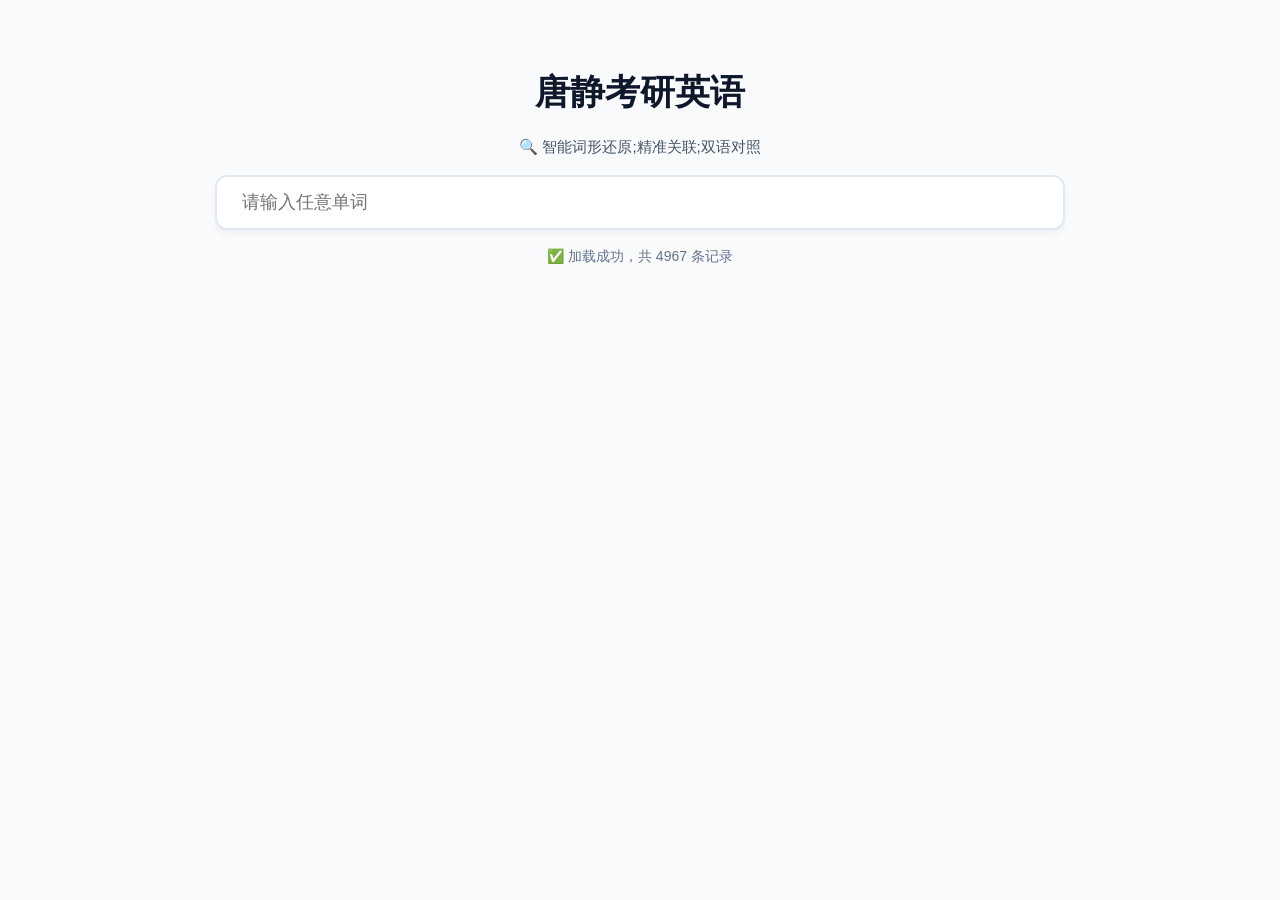
==== commit e7e493f6: "Update index.html" ====
--- a/index.html
+++ b/index.html
@@ -21,6 +21,9 @@
         .cn { font-size: 17px; color: #334155; border-left: 4px solid #cbd5e1; padding-left: 15px; margin-top: 10px; line-height: 1.5; }
         .opts { margin-top: 8px; padding-left: 15px; font-size: 15px; color: #475569; line-height: 1.8; }
         mark { background: #fef08a; color: #854d0e; padding: 0 2px; border-radius: 2px; font-weight: bold; }
+        mark.cn-mark { background: #bbf7d0; color: #14532d; }
+        .cn-hint { font-size: 12px; color: #64748b; margin-top: 6px; padding: 4px 10px; background: #f0fdf4; border-radius: 6px; display: inline-block; }
+        .cn-hint.loading { color: #94a3b8; background: #f8fafc; }
         .no-result { text-align: center; color: var(--text-muted); margin-top: 50px; }
         .word-status-area { background: #ffffff; border-radius: 16px; margin-bottom: 20px; box-shadow: 0 1px 2px rgba(0,0,0,0.05); border: 1px solid #eef2ff; overflow: hidden; }
         .badge-row { display: flex; flex-wrap: wrap; align-items: center; gap: 12px; padding: 12px 16px; background: #fcfdff; border-bottom: 1px solid #f0f2f5; }
@@ -50,7 +53,7 @@
 <body>
 <div class="header">
     <h1>唐静考研英语</h1>
-    <p>🔍 智能词形还原,精准关联真题 </p>
+    <p>🔍 智能词形还原;精准关联;双语对照</p>
     <input type="text" id="searchBox" placeholder="正在加载词库..." disabled autofocus>
     <div id="count" class="result-count">初始化中...</div>
 </div>
@@ -89,12 +92,66 @@
 
     function initMappings() {
         const spellingPairs = [
+            // -or / -our
             ['behavior','behaviour'],['color','colour'],['favor','favour'],
             ['honor','honour'],['neighbor','neighbour'],['labor','labour'],
+            ['humor','humour'],['rumor','rumour'],['flavor','flavour'],
+            ['vapor','vapour'],['vigor','vigour'],['rigor','rigour'],
+            ['tumor','tumour'],['harbor','harbour'],['endeavor','endeavour'],
+            ['splendor','splendour'],['glamor','glamour'],['armor','armour'],
+            ['odor','odour'],['savor','savour'],['candor','candour'],
+            ['fervor','fervour'],['valor','valour'],['demeanor','demeanour'],
+            // -ize / -ise
             ['organize','organise'],['realize','realise'],['analyze','analyse'],
+            ['recognize','recognise'],['emphasize','emphasise'],['utilize','utilise'],
+            ['maximize','maximise'],['minimize','minimise'],['optimize','optimise'],
+            ['characterize','characterise'],['prioritize','prioritise'],
+            ['specialize','specialise'],['generalize','generalise'],
+            ['summarize','summarise'],['memorize','memorise'],
+            ['criticize','criticise'],['authorize','authorise'],
+            ['finalize','finalise'],['normalize','normalise'],
+            ['stabilize','stabilise'],['standardize','standardise'],
+            ['rationalize','rationalise'],['neutralize','neutralise'],
+            ['modernize','modernise'],['mobilize','mobilise'],
+            ['popularize','popularise'],['visualize','visualise'],
+            ['apologize','apologise'],['sympathize','sympathise'],
+            ['socialize','socialise'],['familiarize','familiarise'],
+            ['paralyze','paralyse'],['scrutinize','scrutinise'],
+            ['revolutionize','revolutionise'],['hypothesize','hypothesise'],
+            ['capitalize','capitalise'],['legalize','legalise'],
+            ['penalize','penalise'],['privatize','privatise'],
+            ['globalize','globalise'],['harmonize','harmonise'],
+            ['polarize','polarise'],['categorize','categorise'],
+            ['energize','energise'],['idealize','idealise'],
+            ['industrialize','industrialise'],['nationalize','nationalise'],
+            ['humanize','humanise'],['patronize','patronise'],
+            ['symbolize','symbolise'],['systematize','systematise'],
+            ['fertilize','fertilise'],['initialize','initialise'],
+            ['satirize','satirise'],['terrorize','terrorise'],
+            // -er / -re
             ['center','centre'],['theater','theatre'],['meter','metre'],
+            ['fiber','fibre'],['liter','litre'],['caliber','calibre'],
+            ['specter','spectre'],['saber','sabre'],['somber','sombre'],
+            ['luster','lustre'],['maneuver','manoeuvre'],
+            // -ense / -ence  /  -ise / -ice
             ['defense','defence'],['offense','offence'],['license','licence'],
-            ['practice','practise'],['traveling','travelling']
+            ['practice','practise'],
+            // 单 l / 双 ll
+            ['traveling','travelling'],['canceled','cancelled'],
+            ['labeled','labelled'],['modeled','modelled'],
+            ['signaled','signalled'],['leveled','levelled'],
+            ['counselor','counsellor'],['enrollment','enrolment'],
+            ['fulfill','fulfil'],['skillful','skilful'],
+            ['willful','wilful'],['woolen','woollen'],
+            // -og / -ogue  &  -am / -amme
+            ['catalog','catalogue'],['dialog','dialogue'],
+            ['analog','analogue'],['program','programme'],
+            ['monolog','monologue'],['prolog','prologue'],['epilog','epilogue'],
+            // 其他高频词
+            ['gray','grey'],['skeptic','sceptic'],['aluminum','aluminium'],
+            ['artifact','artefact'],['judgment','judgement'],
+            ['mold','mould'],['sulfur','sulphur'],['tire','tyre'],
+            ['ax','axe'],['check','cheque'],['encyclopedia','encyclopaedia'],
         ];
         spellingPairs.forEach(([us, uk]) => { usUkSpellingMap.set(us, uk); usUkSpellingMap.set(uk, us); });
 
@@ -199,6 +256,79 @@
     }
 
     function hasChinese(text) { return /[\u4e00-\u9fa5]/.test(text); }
+
+    // ── 中文译词高亮：缓存 + API调用 ──
+    const cnTranslationCache = new Map(); // word -> [译词列表] 或 null(加载中)
+    let currentSearchWord = '';
+
+    async function fetchChineseTranslations(word) {
+        if (cnTranslationCache.has(word)) return cnTranslationCache.get(word);
+        try {
+            const response = await fetch('https://api.anthropic.com/v1/messages', {
+                method: 'POST',
+                headers: { 'Content-Type': 'application/json' },
+                body: JSON.stringify({
+                    model: 'claude-sonnet-4-6',
+                    max_tokens: 200,
+                    system: '你是一个英汉词典。用户给你一个英文单词，你只返回一个JSON数组，包含这个词在中文语境中最常见的5-10个对应译词（含不同词性和常见搭配），不要解释，不要markdown，只输出纯JSON数组，例如：["措施","衡量","测量","标准","尺度"]',
+                    messages: [{ role: 'user', content: word }]
+                })
+            });
+            const data = await response.json();
+            const text = data.content?.[0]?.text || '[]';
+            const clean = text.replace(/```json|```/g, '').trim();
+            const translations = JSON.parse(clean);
+            cnTranslationCache.set(word, translations);
+            return translations;
+        } catch (e) {
+            cnTranslationCache.set(word, []);
+            return [];
+        }
+    }
+
+    function buildCnHighlightRegex(translations) {
+        if (!translations || translations.length === 0) return null;
+        const pattern = translations.map(t => escapeRegExp(t)).join('|');
+        return new RegExp(pattern, 'g');
+    }
+
+    function highlightCnText(rawText, regex) {
+        if (!rawText) return '';
+        if (!regex) return escapeHtml(rawText);
+        const marked = rawText.replace(regex, m => `\x00${m}\x01`);
+        return escapeHtml(marked)
+            .replace(/\x00/g, '<mark class="cn-mark">')
+            .replace(/\x01/g, '</mark>');
+    }
+
+    // 异步更新页面中所有中文高亮
+    async function updateCnHighlights(word) {
+        const translations = await fetchChineseTranslations(word);
+        // 如果用户已经换词了，不更新
+        if (currentSearchWord !== word) return;
+
+        const regex = buildCnHighlightRegex(translations);
+        const hintEl = document.getElementById('cn-hint-area');
+
+        if (hintEl) {
+            if (translations.length > 0) {
+                hintEl.textContent = `✦ 中文对应词：${translations.join('、')}`;
+                hintEl.className = 'cn-hint';
+            } else {
+                hintEl.style.display = 'none';
+            }
+        }
+
+        // 更新所有中文译文高亮
+        if (regex) {
+            document.querySelectorAll('.cn[data-raw-cn]').forEach(el => {
+                el.innerHTML = highlightCnText(el.getAttribute('data-raw-cn'), regex);
+            });
+            document.querySelectorAll('.opt-cn[data-raw-cn]').forEach(el => {
+                el.innerHTML = highlightCnText(el.getAttribute('data-raw-cn'), regex);
+            });
+        }
+    }
     function cleanEnglish(enText) { return (enText || '').replace(/\(\s*\d+\s*words\s*\)/gi, '').trim(); }
 
     // ── [修复6] 仅在有高亮词族或需要点击功能时才包裹 span，减少无效 DOM ──
@@ -245,6 +375,9 @@
         // ── [修复5] 统一用 escapeRegExp 函数，不再内联重复 ──
         const escapedQuery = escapeRegExp(query);
         const highlightFamily = new Set();
+
+        // 记录当前搜索词（用于异步回调校验）
+        if (!isChinese) currentSearchWord = query.toLowerCase();
 
         let enHighlightRegex = null;
         // ── [修复1] 英文搜索：纯字母时走词族逻辑，否则回退到简单子串匹配 ──
@@ -330,6 +463,11 @@
 
         const cnHighlight = isChinese ? cnHighlightRegex : null;
 
+        // 英文搜索时，加一个"加载中"提示，异步获取并高亮中文对应词
+        if (!isChinese && isPureAlpha) {
+            html += `<div id="cn-hint-area" class="cn-hint loading">⏳ 正在识别中文对应词…</div>`;
+        }
+
         filtered.forEach(item => {
             // ── [修复3] isComplex 同时检查 en_opts 非空数组 ──
             const isComplex = !!(item.en_q && Array.isArray(item.en_opts) && item.en_opts.length > 0);
@@ -345,16 +483,22 @@
                 const enOpts = item.en_opts || [];
                 const cnOpts = item.cn_opts || [];
                 for (let i = 0; i < enOpts.length; i++) {
-                    // ── [修复4] cn_opts[i] 越界时安全回退为空字符串 ──
                     const cnOpt = (i < cnOpts.length) ? cnOpts[i] : '';
+                    // 英文搜索时，中文部分存入 data-raw-cn 等待异步高亮；中文搜索直接高亮
+                    const cnOptHtml = isChinese
+                        ? highlightText(cnOpt, cnHighlight)
+                        : escapeHtml(cnOpt);
+                    const dataAttr = !isChinese ? ` data-raw-cn="${escapeHtml(cnOpt)}"` : '';
                     optsHtml += `<div>`
                         + `<span>${makeWordsClickable(enOpts[i], highlightFamily, isChinese)}</span>`
-                        + `　<span class="opt-cn">${highlightText(cnOpt, cnHighlight)}</span>`
+                        + `　<span class="opt-cn"${dataAttr}>${cnOptHtml}</span>`
                         + `</div>`;
                 }
+                const cnQHtml = isChinese ? highlightText(item.cn_q, cnHighlight) : escapeHtml(item.cn_q || '');
+                const cnQDataAttr = !isChinese ? ` data-raw-cn="${escapeHtml(item.cn_q || '')}"` : '';
                 html += `<div class="card">${sourceHtml}`
                     + `<div class="en">${makeWordsClickable(item.en_q, highlightFamily, isChinese)}</div>`
-                    + `<div class="cn">${highlightText(item.cn_q, cnHighlight)}</div>`
+                    + `<div class="cn"${cnQDataAttr}>${cnQHtml}</div>`
                     + `<div class="opts">${optsHtml}</div>`
                     + `</div>`;
             } else {
@@ -362,13 +506,22 @@
                 const countStr = item._wordCount
                     ? `<span class="word-count">(${escapeHtml(item._wordCount)} words)</span>`
                     : '';
+                const rawCn = item.cn || '';
+                const cnHtml = isChinese ? highlightText(rawCn, cnHighlight) : escapeHtml(rawCn);
+                const cnDataAttr = !isChinese ? ` data-raw-cn="${escapeHtml(rawCn)}"` : '';
                 html += `<div class="card">${sourceHtml}`
                     + `<div class="en">${makeWordsClickable(cleanEn, highlightFamily, isChinese)} ${countStr}</div>`
-                    + `<div class="cn">${highlightText(item.cn || '', cnHighlight)}</div>`
+                    + `<div class="cn"${cnDataAttr}>${cnHtml}</div>`
                     + `</div>`;
             }
         });
         resultsDiv.innerHTML = html;
+
+        // 英文搜索：异步获取中文对应词并高亮
+        if (!isChinese && isPureAlpha) {
+            const wordForCn = query.toLowerCase();
+            updateCnHighlights(wordForCn);
+        }
     }
 
     async function loadTxt(file, set) {
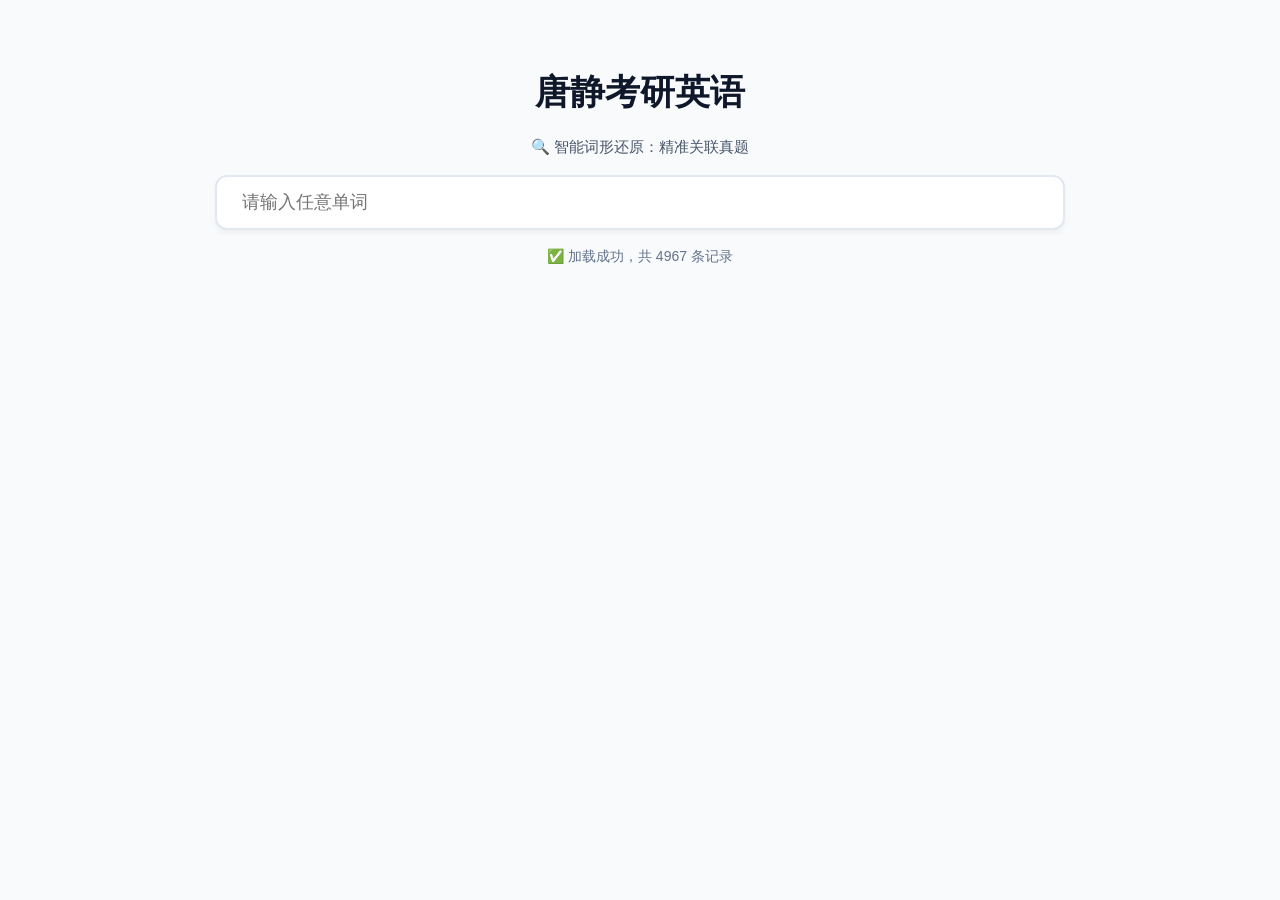
==== commit 2302fce0: "Update index.html" ====
--- a/index.html
+++ b/index.html
@@ -21,9 +21,6 @@
         .cn { font-size: 17px; color: #334155; border-left: 4px solid #cbd5e1; padding-left: 15px; margin-top: 10px; line-height: 1.5; }
         .opts { margin-top: 8px; padding-left: 15px; font-size: 15px; color: #475569; line-height: 1.8; }
         mark { background: #fef08a; color: #854d0e; padding: 0 2px; border-radius: 2px; font-weight: bold; }
-        mark.cn-mark { background: #bbf7d0; color: #14532d; }
-        .cn-hint { font-size: 12px; color: #64748b; margin-top: 6px; padding: 4px 10px; background: #f0fdf4; border-radius: 6px; display: inline-block; }
-        .cn-hint.loading { color: #94a3b8; background: #f8fafc; }
         .no-result { text-align: center; color: var(--text-muted); margin-top: 50px; }
         .word-status-area { background: #ffffff; border-radius: 16px; margin-bottom: 20px; box-shadow: 0 1px 2px rgba(0,0,0,0.05); border: 1px solid #eef2ff; overflow: hidden; }
         .badge-row { display: flex; flex-wrap: wrap; align-items: center; gap: 12px; padding: 12px 16px; background: #fcfdff; border-bottom: 1px solid #f0f2f5; }
@@ -53,7 +50,7 @@
 <body>
 <div class="header">
     <h1>唐静考研英语</h1>
-    <p>🔍 智能词形还原;精准关联;双语对照</p>
+    <p>🔍 智能词形还原：精准关联真题</p>
     <input type="text" id="searchBox" placeholder="正在加载词库..." disabled autofocus>
     <div id="count" class="result-count">初始化中...</div>
 </div>
@@ -256,79 +253,6 @@
     }
 
     function hasChinese(text) { return /[\u4e00-\u9fa5]/.test(text); }
-
-    // ── 中文译词高亮：缓存 + API调用 ──
-    const cnTranslationCache = new Map(); // word -> [译词列表] 或 null(加载中)
-    let currentSearchWord = '';
-
-    async function fetchChineseTranslations(word) {
-        if (cnTranslationCache.has(word)) return cnTranslationCache.get(word);
-        try {
-            const response = await fetch('https://api.anthropic.com/v1/messages', {
-                method: 'POST',
-                headers: { 'Content-Type': 'application/json' },
-                body: JSON.stringify({
-                    model: 'claude-sonnet-4-6',
-                    max_tokens: 200,
-                    system: '你是一个英汉词典。用户给你一个英文单词，你只返回一个JSON数组，包含这个词在中文语境中最常见的5-10个对应译词（含不同词性和常见搭配），不要解释，不要markdown，只输出纯JSON数组，例如：["措施","衡量","测量","标准","尺度"]',
-                    messages: [{ role: 'user', content: word }]
-                })
-            });
-            const data = await response.json();
-            const text = data.content?.[0]?.text || '[]';
-            const clean = text.replace(/```json|```/g, '').trim();
-            const translations = JSON.parse(clean);
-            cnTranslationCache.set(word, translations);
-            return translations;
-        } catch (e) {
-            cnTranslationCache.set(word, []);
-            return [];
-        }
-    }
-
-    function buildCnHighlightRegex(translations) {
-        if (!translations || translations.length === 0) return null;
-        const pattern = translations.map(t => escapeRegExp(t)).join('|');
-        return new RegExp(pattern, 'g');
-    }
-
-    function highlightCnText(rawText, regex) {
-        if (!rawText) return '';
-        if (!regex) return escapeHtml(rawText);
-        const marked = rawText.replace(regex, m => `\x00${m}\x01`);
-        return escapeHtml(marked)
-            .replace(/\x00/g, '<mark class="cn-mark">')
-            .replace(/\x01/g, '</mark>');
-    }
-
-    // 异步更新页面中所有中文高亮
-    async function updateCnHighlights(word) {
-        const translations = await fetchChineseTranslations(word);
-        // 如果用户已经换词了，不更新
-        if (currentSearchWord !== word) return;
-
-        const regex = buildCnHighlightRegex(translations);
-        const hintEl = document.getElementById('cn-hint-area');
-
-        if (hintEl) {
-            if (translations.length > 0) {
-                hintEl.textContent = `✦ 中文对应词：${translations.join('、')}`;
-                hintEl.className = 'cn-hint';
-            } else {
-                hintEl.style.display = 'none';
-            }
-        }
-
-        // 更新所有中文译文高亮
-        if (regex) {
-            document.querySelectorAll('.cn[data-raw-cn]').forEach(el => {
-                el.innerHTML = highlightCnText(el.getAttribute('data-raw-cn'), regex);
-            });
-            document.querySelectorAll('.opt-cn[data-raw-cn]').forEach(el => {
-                el.innerHTML = highlightCnText(el.getAttribute('data-raw-cn'), regex);
-            });
-        }
-    }
     function cleanEnglish(enText) { return (enText || '').replace(/\(\s*\d+\s*words\s*\)/gi, '').trim(); }
 
     // ── [修复6] 仅在有高亮词族或需要点击功能时才包裹 span，减少无效 DOM ──
@@ -375,9 +299,6 @@
         // ── [修复5] 统一用 escapeRegExp 函数，不再内联重复 ──
         const escapedQuery = escapeRegExp(query);
         const highlightFamily = new Set();
-
-        // 记录当前搜索词（用于异步回调校验）
-        if (!isChinese) currentSearchWord = query.toLowerCase();
 
         let enHighlightRegex = null;
         // ── [修复1] 英文搜索：纯字母时走词族逻辑，否则回退到简单子串匹配 ──
@@ -463,11 +384,6 @@
 
         const cnHighlight = isChinese ? cnHighlightRegex : null;
 
-        // 英文搜索时，加一个"加载中"提示，异步获取并高亮中文对应词
-        if (!isChinese && isPureAlpha) {
-            html += `<div id="cn-hint-area" class="cn-hint loading">⏳ 正在识别中文对应词…</div>`;
-        }
-
         filtered.forEach(item => {
             // ── [修复3] isComplex 同时检查 en_opts 非空数组 ──
             const isComplex = !!(item.en_q && Array.isArray(item.en_opts) && item.en_opts.length > 0);
@@ -483,22 +399,16 @@
                 const enOpts = item.en_opts || [];
                 const cnOpts = item.cn_opts || [];
                 for (let i = 0; i < enOpts.length; i++) {
+                    // ── [修复4] cn_opts[i] 越界时安全回退为空字符串 ──
                     const cnOpt = (i < cnOpts.length) ? cnOpts[i] : '';
-                    // 英文搜索时，中文部分存入 data-raw-cn 等待异步高亮；中文搜索直接高亮
-                    const cnOptHtml = isChinese
-                        ? highlightText(cnOpt, cnHighlight)
-                        : escapeHtml(cnOpt);
-                    const dataAttr = !isChinese ? ` data-raw-cn="${escapeHtml(cnOpt)}"` : '';
                     optsHtml += `<div>`
                         + `<span>${makeWordsClickable(enOpts[i], highlightFamily, isChinese)}</span>`
-                        + `　<span class="opt-cn"${dataAttr}>${cnOptHtml}</span>`
+                        + `　<span class="opt-cn">${highlightText(cnOpt, cnHighlight)}</span>`
                         + `</div>`;
                 }
-                const cnQHtml = isChinese ? highlightText(item.cn_q, cnHighlight) : escapeHtml(item.cn_q || '');
-                const cnQDataAttr = !isChinese ? ` data-raw-cn="${escapeHtml(item.cn_q || '')}"` : '';
                 html += `<div class="card">${sourceHtml}`
                     + `<div class="en">${makeWordsClickable(item.en_q, highlightFamily, isChinese)}</div>`
-                    + `<div class="cn"${cnQDataAttr}>${cnQHtml}</div>`
+                    + `<div class="cn">${highlightText(item.cn_q, cnHighlight)}</div>`
                     + `<div class="opts">${optsHtml}</div>`
                     + `</div>`;
             } else {
@@ -506,22 +416,13 @@
                 const countStr = item._wordCount
                     ? `<span class="word-count">(${escapeHtml(item._wordCount)} words)</span>`
                     : '';
-                const rawCn = item.cn || '';
-                const cnHtml = isChinese ? highlightText(rawCn, cnHighlight) : escapeHtml(rawCn);
-                const cnDataAttr = !isChinese ? ` data-raw-cn="${escapeHtml(rawCn)}"` : '';
                 html += `<div class="card">${sourceHtml}`
                     + `<div class="en">${makeWordsClickable(cleanEn, highlightFamily, isChinese)} ${countStr}</div>`
-                    + `<div class="cn"${cnDataAttr}>${cnHtml}</div>`
+                    + `<div class="cn">${highlightText(item.cn || '', cnHighlight)}</div>`
                     + `</div>`;
             }
         });
         resultsDiv.innerHTML = html;
-
-        // 英文搜索：异步获取中文对应词并高亮
-        if (!isChinese && isPureAlpha) {
-            const wordForCn = query.toLowerCase();
-            updateCnHighlights(wordForCn);
-        }
     }
 
     async function loadTxt(file, set) {
